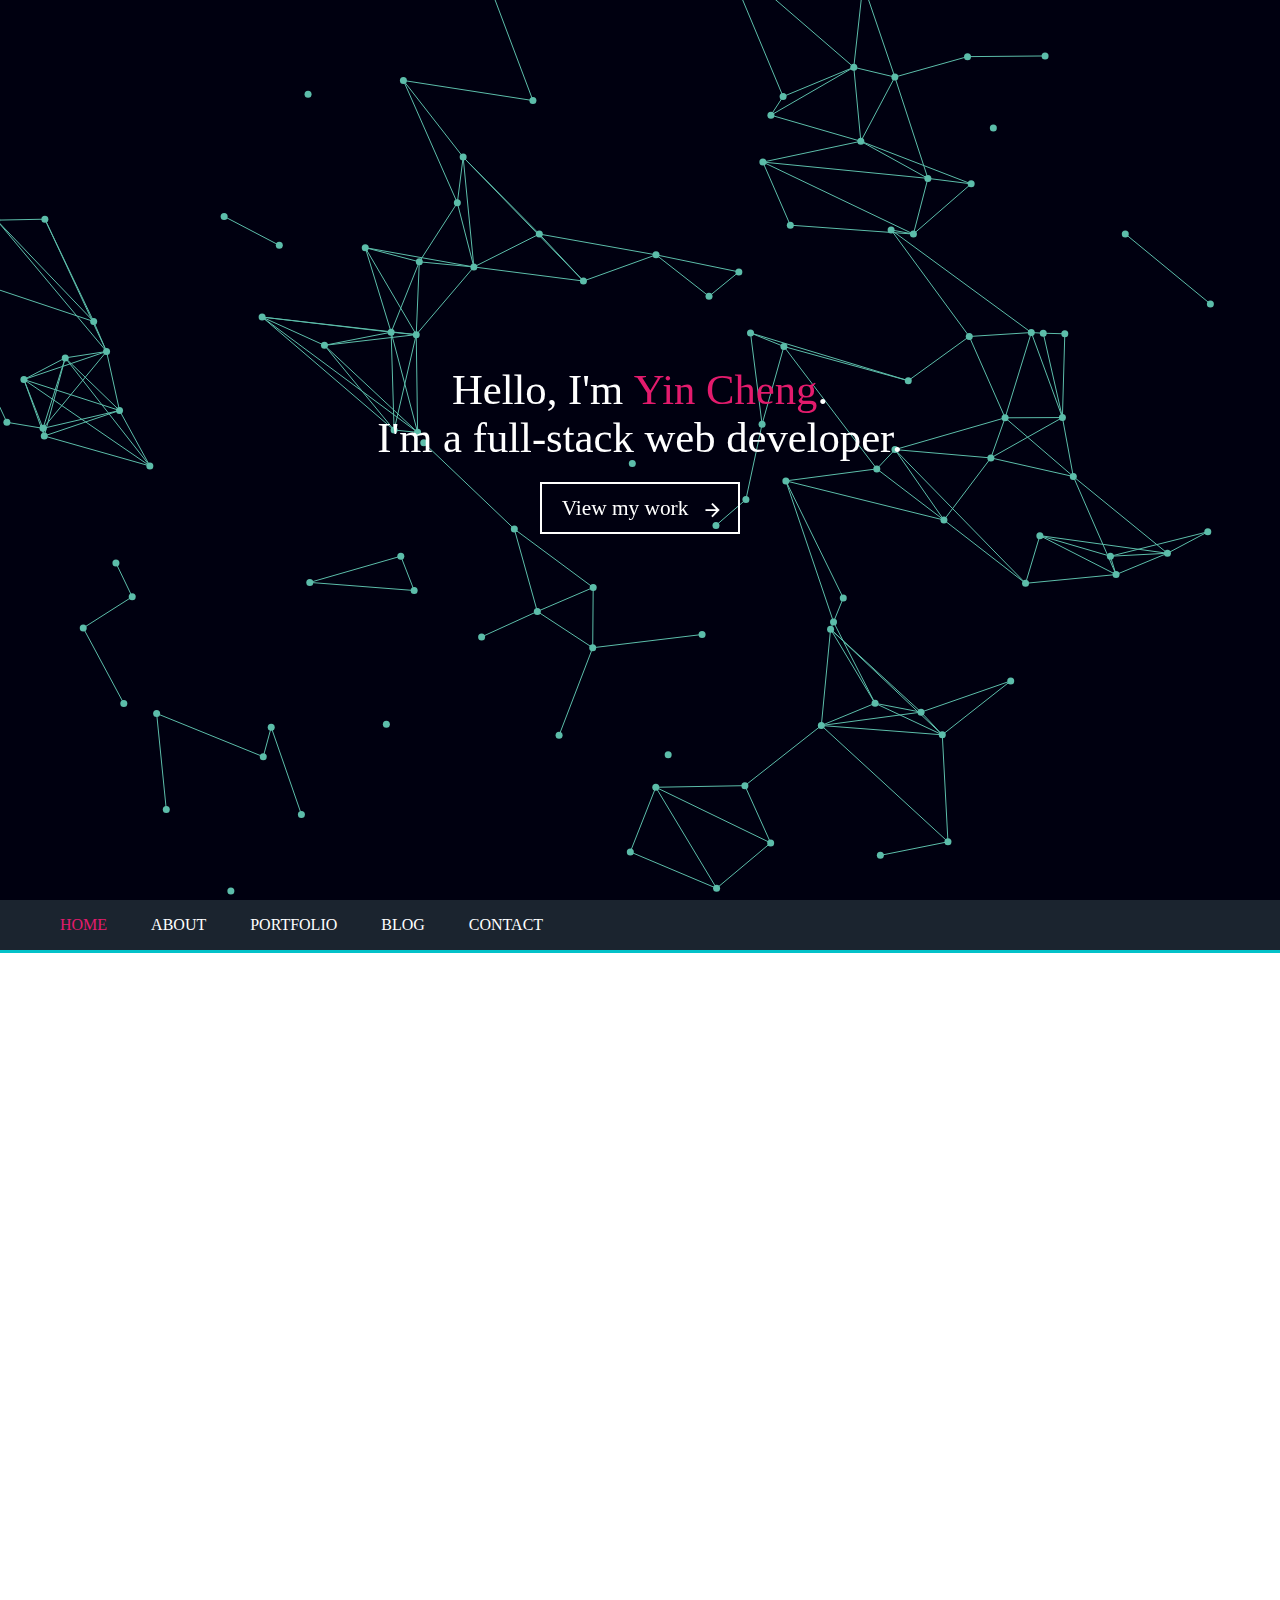
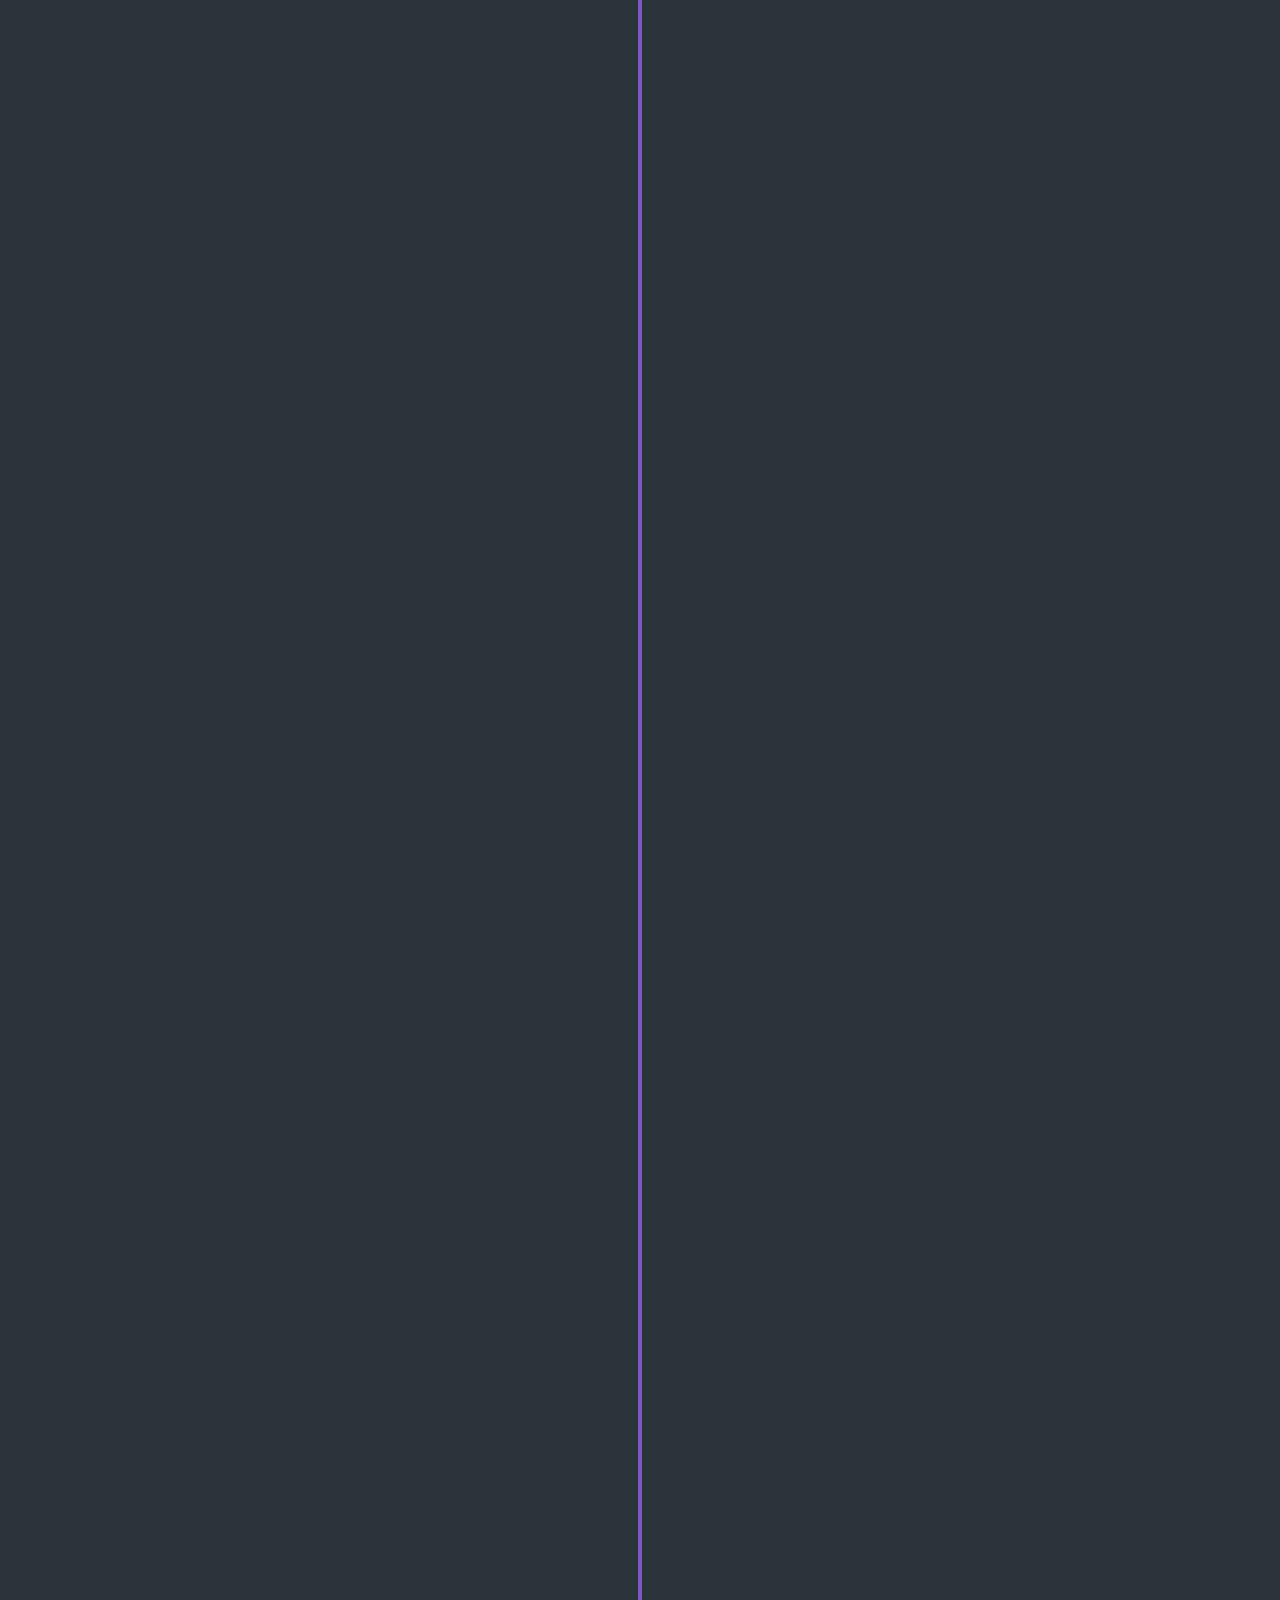
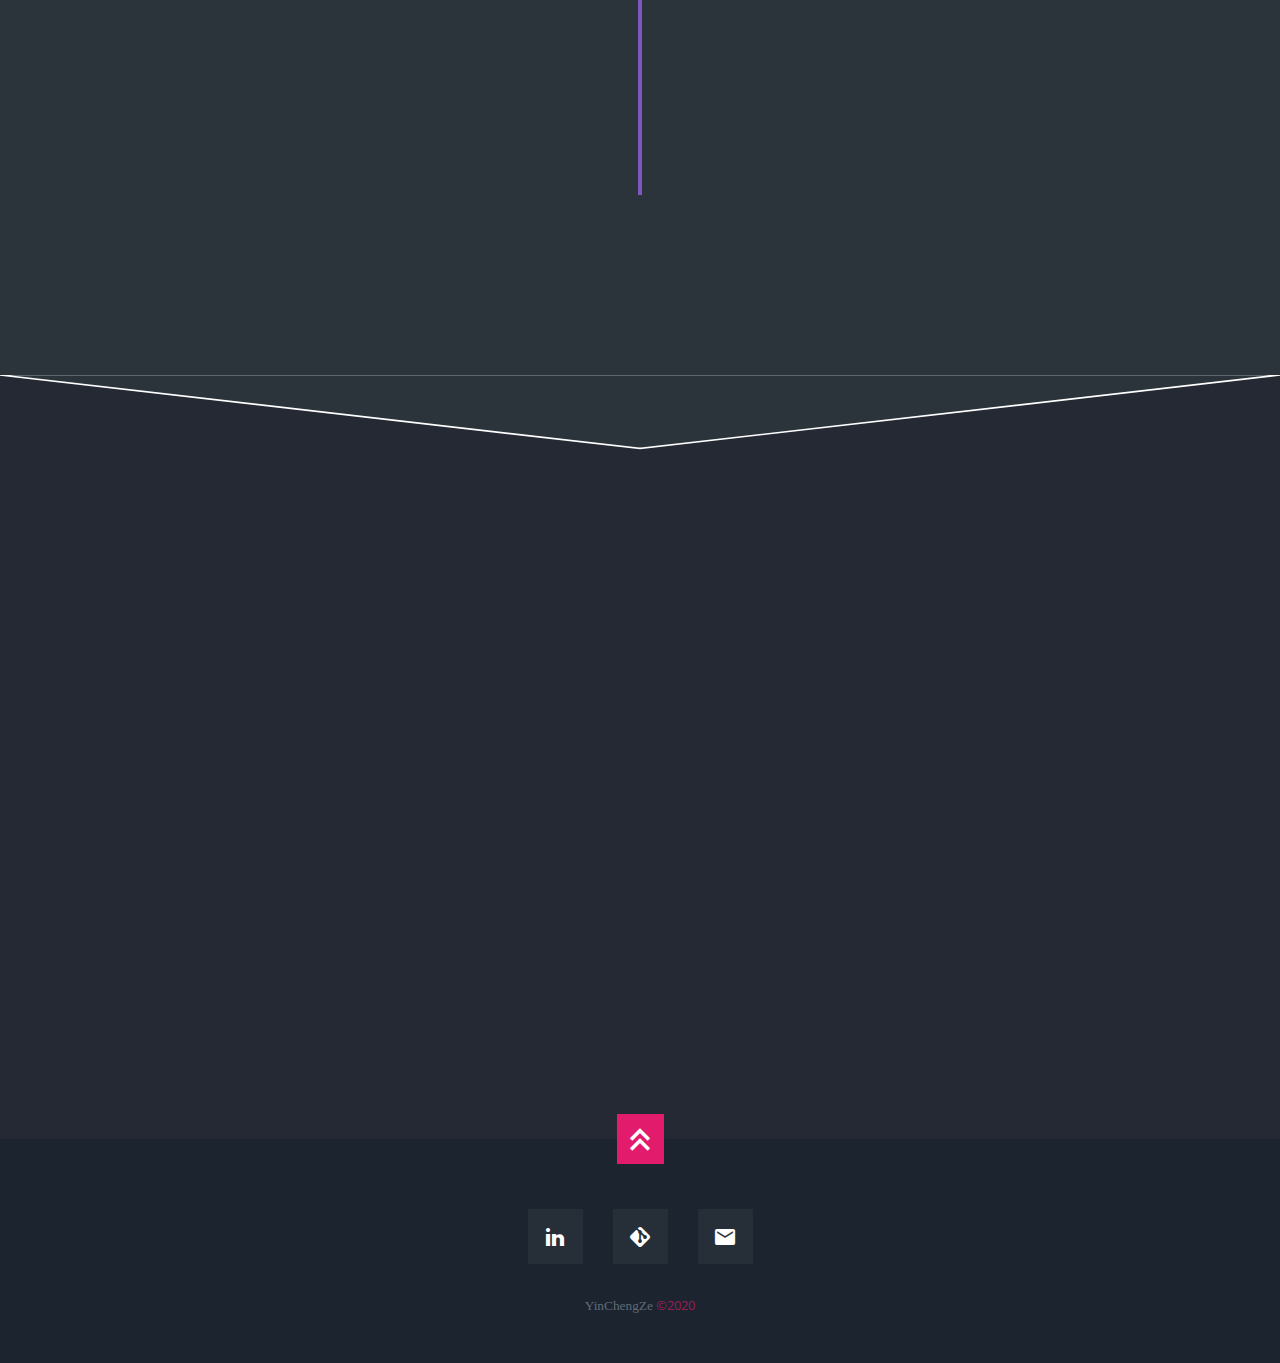
==== index.html @ fe5db6d4 "Update name" ====
<!DOCTYPE html>
<html>
  <head>
    <title></title>
    <meta
      name="viewport"
      content="width=device-width, initial-scale=1.0, maximum-scale=1, user-scalable=no"
    />

    <!-- HOSTED -->
    <link
      href="https://fonts.googleapis.com/css?family=Open+Sans:400,600,700,600italic,300italic,400italic,300,700italic,800italic,800"
      rel="stylesheet"
      type="text/css"
    />
    <link
      href="fonts/mdi/css/materialdesignicons.min.css"
      media="all"
      rel="stylesheet"
    />

    <!-- LOCAL -->
    <link rel="stylesheet" href="style/style.css" />
    <link rel='shortcut icon' href='favicon.ico' type='image/x-icon'/ >

    <!-- HOSTED -->
    <script type="text/javascript" src="scripts/jquery.particleground.min.js"></script>
    <script src="https://cdnjs.cloudflare.com/ajax/libs/prefixfree/1.0.7/prefixfree.min.js"></script>
    <script src="https://ajax.googleapis.com/ajax/libs/jquery/2.2.0/jquery.min.js"></script>
    <script src="https://cdnjs.cloudflare.com/ajax/libs/mixitup/2.1.11/jquery.mixitup.min.js"></script>
    <script src="https://cdnjs.cloudflare.com/ajax/libs/waypoints/4.0.0/jquery.waypoints.min.js"></script>

    <!-- LOCAL -->
    <script src="scripts/pt.min.js"></script>
    <script src="scripts/index.js"></script>
    <script src="scripts/modal.js"></script>
  </head>
  <body>
    <div class="overflow-wrap">
      <!-- HOME -->
      <div class="modal-wrap flex">
        <div class="mask"></div>
        <div class="modal" id="modal">
          <div class="carousel-wrap">
            <div class="window">
              <div id="carousel">
                <div class="slide"></div>
                <div class="slide"></div>
                <div class="slide"></div>
              </div>
              <i class="mdi mdi-chevron-left" id="prev"></i>
              <i class="mdi mdi-chevron-right" id="next"></i>
            </div>
          </div>
          <div class="info-box">
            <div class="title"></div>
            <div class="tag"></div>
            <div class="detail"></div>
            <a href="#" target="_blank"
              ><div class="button">
                <i class="mdi mdi-open-in-new"></i>VIEW SITE
              </div></a
            >
          </div>
          <i class="close mdi mdi-close"></i>
        </div>
      </div>

      <section id="home" class="flex height-fix">
        <div id="particles"></div>
        <div class="flex">
          <div class="text">
            Hello, I'm <span class="highlight">Yin Cheng</span>.
            <br />
            I'm a full-stack web developer.
          </div>

          <div class="button page-link" dest="about">
            View my work <i class="mdi mdi-arrow-right"></i>
          </div>

          <nav class="flex">
            <div class="link-wrap">
              <div class="active page-link" dest="home">home</div>
              <div class="page-link" dest="about">about</div>
              <div class="page-link" dest="portfolio">portfolio</div>
              <div class="page-link" dest="blog">blog</div>
              <div class="page-link" dest="contact">contact</div>
            </div>
            <i class="mdi mdi-menu"></i>
          </nav>
        </div>
      </section>

      <!-- ABOUT -->
      <section id="about">
        <div class="container flex">
          <div class="header waypoint" data-animation="slide-in-left">
            ABOUT
          </div>
          <div
            class="header-bar waypoint"
            data-animation="slide-in-left"
            data-delay=".5s"
          ></div>

          <div class="flex row label-wrap">
            <div class="flex row-gt-sm">
              <div class="flex bullet-wrap ">
                <div class="hex-wrap waypoint" data-animation="flip-in-x">
                  <div class="hexagon">
                    <i class="mdi mdi-speedometer"></i>
                  </div>
                </div>
                <div class="waypoint" data-animation="fade-in">
                  <div class="label bold">Fast</div>
                  <div>
                    Fast load times and lag free interaction, my highest
                    priority.
                  </div>
                </div>
              </div>

              <div class="flex bullet-wrap ">
                <div
                  class="hex-wrap waypoint"
                  data-animation="flip-in-x"
                  data-delay=".2s"
                >
                  <div class="hexagon">
                    <i class="mdi mdi-cellphone-link"></i>
                  </div>
                </div>
                <div class="waypoint" data-animation="fade-in" data-delay=".2s">
                  <div class="label bold">Responsive</div>
                  <div>My layouts will work on any device, big or small.</div>
                </div>
              </div>
            </div>
            <div class="flex row-gt-sm">
              <div class="flex bullet-wrap ">
                <div
                  class="hex-wrap waypoint"
                  data-animation="flip-in-x"
                  data-delay=".4s"
                >
                  <div class="hexagon">
                    <i class="mdi mdi-lightbulb-outline"></i>
                  </div>
                </div>
                <div class="waypoint" data-animation="fade-in" data-delay=".4s">
                  <div class="label bold">Intuitive</div>
                  <div>Strong preference for easy to use, intuitive UX/UI.</div>
                </div>
              </div>

              <div class="flex bullet-wrap ">
                <div
                  class="hex-wrap waypoint"
                  data-animation="flip-in-x"
                  data-delay=".6s"
                >
                  <div class="hexagon">
                    <i class="mdi mdi-rocket"></i>
                  </div>
                </div>
                <div class="waypoint" data-animation="fade-in" data-delay=".6s">
                  <div class="label bold">Dynamic</div>
                  <div>
                    Websites don't have to be static, I love making pages come
                    to life.
                  </div>
                </div>
              </div>
            </div>
          </div>

          <div class="skills-wrapper flex row-gt-sm">
            <div
              class="flex flex-50-gt-sm waypoint"
              data-animation="slide-in-left"
            >
              <img src="img/me.png" class="me" style="clip-path: polygon(20% 0, 0 50%, 20% 100%, 80% 100%, 100% 50%, 80% 0);" />
              <!-- <div><img class="up-arrow" src="img/up-arrow.png"></div> -->
              <div class="label bold">Who's this guy?</div>
              <div>
                I'm a Full stack Developer for Amshan Company in Netherlands.
                <br />
                I have serious passion for web and app development.
                <br />
                <span class="page-link highlight" dest="contact"
                  >Let's make something special.</span
                >
              </div>
            </div>

            <div
              class="flex flex-50-gt-sm waypoint bars-wrap"
              data-animation="slide-in-right"
            >
              <div class="bar flex">
                <div class="bar fill" style="width:90%">
                  <div class="tag bold flex">CSS</div>
                </div>
                <span>90%</span>
              </div>

              <div class="bar flex">
                <div class="bar fill" style="width:90%">
                  <div class="tag bold flex">HTML</div>
                </div>
                <span>90%</span>
              </div>

              <div class="bar flex">
                <div class="bar fill" style="width:85%">
                  <div class="tag bold flex">React</div>
                </div>
                <span>85%</span>
              </div>

              <div class="bar flex">
                <div class="bar fill" style="width:85%">
                  <div class="tag bold flex">JavaScript</div>
                </div>
                <span>85%</span>
              </div>

              <div class="bar flex">
                <div class="bar fill" style="width:50%">
                  <div class="tag bold flex">Angular</div>
                </div>
                <span>50%</span>
              </div>

              <div class="bar flex">
                <div class="bar fill" style="width:75%">
                  <div class="tag bold flex">Node.js</div>
                </div>
                <span>75%</span>
              </div>

              <div class="bar flex">
                <div class="bar fill" style="width:85%">
                  <div class="tag bold flex">Wordpress</div>
                </div>
                <span>85%</span>
              </div>

              <div class="bar flex">
                <div class="bar fill" style="width:80%">
                  <div class="tag bold flex">Shopify</div>
                </div>
                <span>80%</span>
              </div>

              <div class="bar flex">
                <div class="bar fill" style="width:70%">
                  <div class="tag bold flex">Python/Django</div>
                </div>
                <span>70%</span>
              </div>

              <div class="bar flex">
                <div class="bar fill" style="width:50%">
                  <div class="tag bold flex">UI Design</div>
                </div>
                <span>50%</span>
              </div>
              <div class="bar flex">
                <div class="bar fill" style="width:50%">
                  <div class="tag bold flex">Sketch</div>
                </div>
                <span>50%</span>
              </div>
            </div>
          </div>
        </div>
      </section>

      <!-- PORTFOLIO -->
      <section class="flex" id="portfolio">
        <div class="header waypoint" data-animation="slide-in-right">
          PROJECTS
        </div>
        <div
          class="header-bar waypoint"
          data-animation="slide-in-right"
          data-delay=".3s"
        ></div>

        <div class="filter-wrap waypoint" data-animation="fade-in">
          <div class="flex row">
            <div class="filter" data-filter="all">ALL</div>
            <div class="filter" data-filter=".ecommerce">Shopify/Wordperss</div>
            <div class="filter" data-filter=".react">REACT-JS</div>
            <div class="filter" data-filter=".js">JAVASCRIPT</div>
          </div>
          <div class="float-bar">
            <div class="flex row">
              <div class="filter" data-filter="all">ALL</div>
              <div class="filter" data-filter=".ecommerce">Shopify/Wordperss</div>
              <div class="filter" data-filter=".react">REACT-JS</div>
              <div class="filter" data-filter=".js">JAVASCRIPT</div>
            </div>
          </div>
        </div>

        <div id="gallery" class="container flex row wrap waypoint">
          <div class="mix react" data-my-order="1">
            <div>
              <div class="card"></div>
              <div class="text">
                <div class="bold">ChowNow Ordering</div>
                <span class="highlight">React JS / Python</span>
              </div>
              <div class="button" id="ordering">LEARN MORE</div>
            </div>
          </div>

          <div class="mix react" data-my-order="1">
            <div>
              <div class="card"></div>
              <div class="text">
                <div class="bold">ChowNow Discover</div>
                <span class="highlight">React JS / Python</span>
              </div>
              <div class="button" id="discover">LEARN MORE</div>
            </div>
          </div>

          <div class="mix react" data-my-order="1">
            <div>
              <div class="card"></div>
              <div class="text">
                <div class="bold">New Relic</div>
                <span class="highlight">React / Ruby on Rails / AEM</span>
              </div>
              <div class="button" id="newrelic">LEARN MORE</div>
            </div>
          </div>

          <div class="mix js" data-my-order="1">
            <div>
              <div class="card"></div>
              <div class="text">
                <div class="bold">Roambi</div>
                <span class="highlight">JavaScript</span>
              </div>
              <div class="button" id="roambi">LEARN MORE</div>
            </div>
          </div>

          <div class="mix ecommerce" data-my-order="1">
            <div>
              <div class="card"></div>
              <div class="text">
                <div class="bold">Walker Tracker</div>
                <span class="highlight">Shopify</span>
              </div>
              <div class="button" id="walker">LEARN MORE</div>
            </div>
          </div>

          <div class="mix js" data-my-order="1">
            <div>
              <div class="card"></div>
              <div class="text">
                <div class="bold">MY STAND</div>
                <span class="highlight">JS / Node.js on Sails</span>
              </div>
              <div class="button" id="mystand">LEARN MORE</div>
            </div>
          </div>

          <div class="mix js" data-my-order="1">
            <div>
              <div class="card"></div>
              <div class="text">
                <div class="bold">NEVER SURRENDER</div>
                <span class="highlight">JavaScript</span>
              </div>
              <div class="button" id="never">LEARN MORE</div>
            </div>
          </div>

          <div class="mix ecommerce" data-my-order="1">
            <div>
              <div class="card"></div>
              <div class="text">
                <div class="bold">Powur</div>
                <span class="highlight">Angular / Ruby on Rails</span>
              </div>
              <div class="button" id="powur">LEARN MORE</div>
            </div>
          </div>

          <div class="mix js" data-my-order="1">
            <div>
              <div class="card"></div>
              <div class="text">
                <div class="bold">The Mall</div>
                <span class="highlight">React.js / Node</span>
              </div>
              <div class="button" id="themall">LEARN MORE</div>
            </div>
          </div>
        </div>
      </section>

      <!-- BLOG -->
      <section id="blog">
        <div class="container flex">
          <div class="header waypoint" data-animation="slide-in-left">Experience</div>
          <div
            class="header-bar waypoint"
            data-animation="slide-in-left"
            data-delay=".5s"
          >
          </div>
          <div id="cd-timeline" class="cd-container">
            <div class="cd-timeline-block waypoint" data-animation="slide-in-left" data-delay="1s">
              <div class="cd-timeline-img cd-picture">
              </div>

              <div class="cd-timeline-content">
                <h2>Amshan Company</h2>
                <div class="timeline-content-info">
                  <span class="timeline-content-info-title">
                    <i class="fa fa-certificate" aria-hidden="true"></i>
                    Senior React Developer
                  </span>
                  <span class="timeline-content-info-date">
                    <i class="fa fa-calendar-o" aria-hidden="true"></i>
                    September 2019 - Present
                  </span>
                </div>
                <p>Built a rich SPA using Angular.<br>Gathered functional requirements.<br>Worked in an Agile/Scrum team.<br>Reviewed code and wrote unit tests.</p>
                <ul class="content-skills">
                <li>React</li>
                <li>HTML</li>
                <li>Node.js</li>
                <li>GraphQL</li>
                <li>jQuery</li>
                </ul>
              </div> <!-- cd-timeline-content -->
            </div> <!-- cd-timeline-block -->

            <div class="cd-timeline-block waypoint" data-animation="slide-in-right">
              <div class="cd-timeline-img cd-movie">
              </div> <!-- cd-timeline-img -->

              <div class="cd-timeline-content">
                <h2>On-Lab IT Agency</h2>
                <div class="timeline-content-info">
                  <span class="timeline-content-info-title">
                    <i class="fa fa-certificate" aria-hidden="true"></i>
                    Senior Ecommerce Developer
                  </span>
                  <span class="timeline-content-info-date">
                    <i class="fa fa-calendar-o" aria-hidden="true"></i>
                    April 2018 - August 2019
                  </span>
                </div>
                <p>Built a big store from scratch by Shopify.<br>Built Shopify app to synchronize with ERM.<br>Woocommerce plugin development.<br>Customize several ecommerce sites.</p>
                <ul class="content-skills">
                <li>Shopify</li>
                <li>Wordpress</li>
                <li>Woocommerce</li>
                <li>Html</li>
                <li>PHP</li>
                </ul>
                <span class="cd-date">Apr 2018</span>
              </div> <!-- cd-timeline-content -->
            </div> <!-- cd-timeline-block -->

            <div class="cd-timeline-block waypoint" data-animation="slide-in-left">
              <div class="cd-timeline-img cd-picture">
              </div> <!-- cd-timeline-img -->

              <div class="cd-timeline-content">
                <h2>Arttwork Marketing Agency</h2>
                <div class="timeline-content-info">
                  <span class="timeline-content-info-title">
                    <i class="fa fa-certificate" aria-hidden="true"></i>
                    Senior Node.js Developer (AWS)
                  </span>
                  <span class="timeline-content-info-date">
                    <i class="fa fa-calendar-o" aria-hidden="true"></i>
                    July 2017 - February 2018
                  </span>
                </div>
                <p>Developed with serverless Node.js and Angular.<br>Developed architectures on top of AWS Lambda, AWS CloudFormation, and AWS S3.<br>Worked on a distributed team that operated under an Agile methodology.
                <ul class="content-skills">
                <li>Angular</li>
                <li>Node.js</li>
                <li>AWS</li>
                <li>Docker</li>
                <li>GraphDB</li>
                </ul>
                <span class="cd-date">Jul 2017</span>
              </div> <!-- cd-timeline-content -->
            </div> <!-- cd-timeline-block -->

            <div class="cd-timeline-block waypoint" data-animation="slide-in-right">
              <div class="cd-timeline-img cd-location">
              </div> <!-- cd-timeline-img -->

              <div class="cd-timeline-content">
                <h2>Thazen (via Upwork)</h2>
                <div class="timeline-content-info">
                  <span class="timeline-content-info-title">
                    <i class="fa fa-certificate" aria-hidden="true"></i>
                    Senior Node.js Developer
                  </span>
                  <span class="timeline-content-info-date">
                    <i class="fa fa-calendar-o" aria-hidden="true"></i>
                    Jan 2016 - June 2017
                  </span>
                </div>
                <p>Built a REST API using a serverless framework.<br>Developed full-blown features with front-end tools such as JavaScript and Node.js, and AWS cloud services such as Lambda and S3.<br>Collaborated with other developers in an Agile environment, using Scrum methodology.<br>Optimized SQL performance.<br>Built an Express.js + Socket.IO web server.<br>Refactored code.<br>Made unit tests and performance tests.<br>Upgraded NPM libraries and kept the code up to date.<br>Supported the operational team.
                <ul class="content-skills">
                <li>TypeScript</li>
                <li>Node.js</li>
                <li>Jira</li>
                <li>Azure Cloud Services</li>
                <li>JavaScript</li>
                </ul>
                <span class="cd-date">Jan 16</span>
              </div> <!-- cd-timeline-content -->
            </div> <!-- cd-timeline-block -->

            <div class="cd-timeline-block waypoint" data-animation="slide-in-left">
              <div class="cd-timeline-img cd-location">
              </div> 

              <div class="cd-timeline-content">
                <h2>TEKsystems</h2>
                <div class="timeline-content-info">
                  <span class="timeline-content-info-title">
                    <i class="fa fa-certificate" aria-hidden="true"></i>
                    Senior Software Developer
                  </span>
                  <span class="timeline-content-info-date">
                    <i class="fa fa-calendar-o" aria-hidden="true"></i>
                    Oct 2014 - Nov 2015
                  </span>
                </div>
                <p>Worked on the platform framework team in Salesforce Marketing Cloud (formerly known as ExactTarget).<br>Developed highly scalable and robust API platform components and frameworks, as well as cloud services.<br>Drove internal adoption of new frameworks and services, as well as supported and maintained new and existing components and frameworks.<br>Implemented caching & performance optimization (Memcached, Elasticsearch).
                <ul class="content-skills">
                <li>Heroku</li>
                <li>Microsoft SQL Server</li>
                <li>REST API</li>
                <li>Node.js</li>
                <li>JavaScript</li>
                </ul>
                <span class="cd-date">Oct 2014</span>
              </div> <!-- cd-timeline-content -->
            </div> <!-- cd-timeline-block -->
          </div> <!-- cd-timeline -->
        </div>
      </section>

      <!-- CONTACT -->
      <section id="contact">
        <svg
          preserveAspectRatio="none"
          viewBox="0 0 100 102"
          height="75"
          width="100%"
          version="1.1"
          xmlns="http://www.w3.org/2000/svg"
          class="svgcolor-light"
        >
          <path d="M0 0 L50 100 L100 0 Z" fill="#2b343a" stroke="white"></path>
        </svg>
        <div class="container flex">
          <div class="header waypoint" data-animation="slide-in-left">
            CONTACT
          </div>
          <div
            class="header-bar waypoint"
            data-animation="slide-in-right"
            data-delay=".25s"
          ></div>
          <div
            class="highlight waypoint"
            data-animation="slide-in-right"
            data-delay=".5s"
          >
            Have a question or want to work together?
          </div>
          <form
            class="waypoint"
            data-animation="pop-in"
            data-delay=".5s"
            id="contact-form"
          >
            <input placeholder="Name" type="text" name="name" required />
            <input
              placeholder="Enter email"
              type="email"
              name="email"
              required
            />
            <textarea
              placeholder="Your Message"
              type="text"
              name="message"
            ></textarea>
            <div id="success">
              <div>
                Your message was sent successfully. Thanks!<span
                  id="close"
                  class="mdi mdi-close"
                ></span>
              </div>
            </div>
            <input class="button" type="submit" id="submit" value="SUBMIT" />
          </form>
        </div>
      </section>

      <footer>
        <i class="mdi mdi-chevron-double-up page-link" dest="home"></i>

        <div class="icon-wrap flex row">
          <a href="https://www.linkedin.com/in/chengze-yin-092b261a6/">
            <div class="flex icon" id="icon-2">
              <i class="mdi mdi-linkedin"></i>
            </div>
          </a>
          <a href="https://github.com/whitehat0917">
            <div class="flex icon" id="icon-3">
              <i class="mdi mdi-git"></i>
            </div>
          </a>
          <a href="mailto:whitehat0917@gmail.com">
            <div class="flex icon" id="icon-5">
              <i class="mdi mdi-email"></i>
            </div>
          </a>
        </div>
        <div class="info-box">
          <div class="footnote">
            YinChengZe <span class="highlight">&copy;2020</span>
          </div>
        </div>
      </footer>
    </div>

    <div id="preload">
      <img src="img/me.png" />
      <img src="img/filler.jpg" />
      <img src="img/thumb-1.jpg" />
      <img src="img/thumb-2.jpg" />
      <img src="img/thumb-3.jpg" />
      <img src="img/thumb-4.jpg" />
      <img src="img/thumb-5.jpg" />
      <img src="img/thumb-6.jpg" />
      <img src="img/blog-1.jpg" />
      <img src="img/blog-2.jpg" />
      <img src="img/blog-3.jpg" />
      <img src="img/blog-4.jpg" />
      <img src="img/slides/discover-0.jpg" />
      <img src="img/slides/discover-1.jpg" />
      <img src="img/slides/discover-2.jpg" />
      <img src="img/slides/ordering-0.jpg" />
      <img src="img/slides/ordering-1.jpg" />
      <img src="img/slides/ordering-2.jpg" />
      <img src="img/slides/newrelic-0.jpg" />
      <img src="img/slides/newrelic-1.jpg" />
      <img src="img/slides/newrelic-2.jpg" />
      <img src="img/slides/mystand-0.jpg" />
      <img src="img/slides/mystand-1.jpg" />
      <img src="img/slides/mystand-2.jpg" />
      <img src="img/slides/never-0.jpg" />
      <img src="img/slides/never-1.jpg" />
      <img src="img/slides/never-2.jpg" />
      <img src="img/slides/powur-0.jpg" />
      <img src="img/slides/powur-1.jpg" />
      <img src="img/slides/powur-2.jpg" />
      <img src="img/slides/roambi-0.jpg" />
      <img src="img/slides/roambi-1.jpg" />
      <img src="img/slides/roambi-2.jpg" />
      <img src="img/slides/themall-0.jpg" />
      <img src="img/slides/themall-1.jpg" />
      <img src="img/slides/themall-2.jpg" />
      <img src="img/slides/walker-0.jpg" />
      <img src="img/slides/walker-1.jpg" />
      <img src="img/slides/walker-2.jpg" />
    </div>
  </body>
</html>

<!-- <script src="scripts/canvas.js"></script> -->
---- style/style.css ----
@font-face {
  font-family: "Raleway";
  src: url("../fonts/Raleway-Regular.ttf");
}
@font-face {
  font-family: "Raleway-semibold";
  src: url("../fonts/Raleway-SemiBold.ttf");
}
@font-face {
  font-family: "Raleway-bold";
  src: url("../fonts/Raleway-Bold.ttf");
}
@keyframes fadeIn {
  100% {
    opacity: 1;
  }
}
@keyframes flipInX {
  from {
    -webkit-animation-timing-function: ease-in;
    animation-timing-function: ease-in;
    opacity: 0;
    -webkit-transform: perspective(400px) rotateY(90deg);
    transform: perspective(400px) rotateY(90deg);
  }
  40% {
    -webkit-animation-timing-function: ease-in;
    animation-timing-function: ease-in;
    -webkit-transform: perspective(400px) rotateY(-20deg);
    transform: perspective(400px) rotateY(-20deg);
  }
  60% {
    opacity: 1;
    -webkit-transform: perspective(400px) rotateY(10deg);
    transform: perspective(400px) rotateY(10deg);
  }
  80% {
    -webkit-transform: perspective(400px) rotateY(-5deg);
    transform: perspective(400px) rotateY(5deg);
  }
  to {
    opacity: 1;
    -webkit-transform: perspective(400px);
    transform: perspective(400px);
  }
}
@keyframes popDown {
  0% {
    transform: translateY(-100px);
  }
}
@keyframes slideUp {
  0% {
    transform: translateY(300px);
  }
  100% {
    opacity: 1;
    transform: translateY(0);
  }
}
@keyframes slideDown {
  0% {
    transform: translateY(-300px);
  }
  100% {
    opacity: 1;
    transform: translateY(0);
  }
}
@keyframes slideInLeft {
  0% {
    opacity: 0;
    transform: translateX(-300px);
  }
  100% {
    opacity: 1;
    transform: translateX(0);
  }
}
@keyframes slideInRight {
  0% {
    opacity: 0;
    transform: translateX(300px);
  }
  100% {
    opacity: 1;
    transform: translateX(0);
  }
}
@keyframes toBottomFromTop {
  49% {
    transform: translateY(100%);
  }
  50% {
    opacity: 0;
    transform: translateY(-100%);
  }
  51% {
    opacity: 1;
  }
}
@keyframes popIn {
  0% {
    transform: scale(0);
  }
  60% {
    opacity: 1;
    transform: scale(1.05);
  }
  80% {
    transform: scale(0.95);
  }
  100% {
    opacity: 1;
    transform: scale(1);
  }
}
a {
  color: inherit;
  text-decoration: none;
}

body {
  color: #fff;
  font-family: "Raleway";
  font-size: 8pt;
  -webkit-font-smoothing: antialiased;
  -moz-osx-font-smoothing: grayscale;
  margin: 0px;
  overflow-x: hidden;
  text-align: center;
}

#preload {
  display: none;
}

.page-link {
  cursor: pointer;
}

.disable-hover {
  pointer-events: none;
}

.overflow-wrap {
  overflow-x: hidden;
}

.canvas {
  background: url("../img/filler.png") center center/cover;
  height: 100%;
  left: 0;
  position: absolute;
  top: 0;
  width: 100vw;
}

.button {
  border: 2px solid #fff;
  box-sizing: inherit;
  cursor: pointer;
  display: inline-block;
  font-size: 13pt;
  padding: 10px 20px;
  transition: all 0.5s;
}
.button:hover {
  background-color: #04c2c9;
  border-color: #04c2c9;
}
.button .mdi {
  vertical-align: middle;
}

.bold {
  font-family: "Raleway-bold";
}

.flex {
  align-items: center;
  display: flex;
  flex-direction: column;
  justify-content: center;
}
.flex.row {
  flex-direction: row;
}
.flex.wrap {
  flex-wrap: wrap;
}

.hex-wrap {
  display: inline-block;
  height: 80px;
  position: relative;
  text-align: center;
  width: 80px;
}

.hexagon {
  background-color: #04c2c9;
  display: inline-block;
  height: 100%;
  width: calc(100% * 0.57735);
}

.hexagon:before {
  background-color: inherit;
  content: "";
  height: inherit;
  position: absolute;
  right: calc((100% / 2) - ((100% * 0.57735) / 2));
  top: 0;
  transform: rotateZ(60deg);
  width: inherit;
}

.hexagon:after {
  background-color: inherit;
  content: "";
  height: inherit;
  position: absolute;
  right: calc((100% / 2) - ((100% * 0.57735) / 2));
  top: 0;
  transform: rotateZ(-60deg);
  width: inherit;
}

.highlight {
  color: #e31b6d;
}

.header {
  color: #444649;
  font-family: "raleway-bold";
  font-size: 25pt;
  position: relative;
  position: relative;
}

.header-bar {
  background: #444649;
  height: 4px;
  margin: 25px 0 75px 0;
  width: 70px;
}

.label {
  font-size: 14pt;
  font-weight: 500;
}

.resume {
  background: #455261;
  height: 100px;
}

nav {
  bottom: 0;
  left: 0;
  position: absolute;
  background: #1b242f;
  border-bottom: 3px solid #04c2c9;
  height: 50px;
  text-align: left;
  width: 100%;
  z-index: 99;
}
nav.fixed {
  bottom: inherit;
  left: 0;
  position: fixed;
  top: 0;
}
nav.fixed.desk {
  animation: popDown 0.5s;
}
nav .link-wrap {
  background: #333;
  height: 0;
  max-width: 1200px;
  overflow: hidden;
  position: absolute;
  top: 53px;
  transition: height 0.3s ease-out;
  width: 100%;
}
nav .link-wrap.visible {
  height: 220px;
}
nav .link-wrap div {
  cursor: pointer;
  font-size: 12pt;
  padding: 12px 20px;
  text-transform: uppercase;
  transition: color 0.5s;
}
nav .link-wrap div:first-child {
  padding: 25px 20px 12px 20px;
}
nav .link-wrap div:hover {
  color: #e31b6d;
}
nav .mdi-menu {
  font-size: 30pt;
  line-height: 36pt;
  margin: auto 0;
  position: absolute;
  right: 5vw;
  top: 0;
}
nav .active {
  color: #e31b6d;
}

.carousel-wrap {
  height: 250px;
  margin: 0 auto;
  position: relative;
}

.window {
  background: #222;
  overflow: hidden;
  position: relative;
}

#carousel {
  position: relative;
  top: 0;
  width: 10000px;
}

.slide {
  cursor: pointer;
  display: flex;
  flex-direction: column;
  float: left;
  height: 250px;
  justify-content: center;
}

.mdi-chevron-left,
.mdi-chevron-right {
  background: rgba(0, 0, 0, 0.3);
  bottom: 0;
  color: #fff;
  cursor: pointer;
  cursor: pointer;
  font-size: 14pt !important;
  font-weight: bold;
  padding: 10px 15px;
  position: absolute;
}

.mdi-chevron-left {
  left: 0;
}

.mdi-chevron-right {
  right: 0;
}

.transition {
  transition: 0.7s;
}

.modal-wrap {
  height: 100vh;
  pointer-events: none;
  position: fixed;
  width: 100vw;
  z-index: 100;
}
.modal-wrap .mask {
  background: rgba(0, 0, 0, 0.5);
  height: 100%;
  left: 0;
  opacity: 0;
  position: absolute;
  top: 0;
  transition: opacity 0.3s;
  width: 100%;
}
.modal-wrap .modal {
  align-items: flex-start;
  background: #fff;
  box-shadow: 0 0 10px rgba(0, 0, 0, 0.4);
  box-sizing: border-box;
  color: #333;
  height: 100vh;
  opacity: 0;
  position: relative;
  text-align: left;
  transform: scale(0.8);
  transition: all 0.3s;
}
.modal-wrap .close {
  bottom: 25px;
  color: #bbb;
  cursor: pointer;
  font-size: 20pt;
  font-weight: 800;
  position: absolute;
  right: 10px;
}
.modal-wrap .info-box {
  border-top: 3px solid #1b242f;
  box-sizing: border-box;
  color: #444;
  padding: 15px 10px 85px 10px;
}
.modal-wrap .title {
  font-family: "Raleway-bold";
  font-size: 16pt;
  line-height: 20pt;
}
.modal-wrap .tag {
  border-bottom: 1px solid rgba(0, 0, 0, 0.1);
  color: #c0c0c0;
  display: block;
  font-family: "Raleway-bold";
  font-size: 8pt;
  font-weight: 300;
  padding-bottom: 15px;
}
.modal-wrap .detail {
  font-size: 9pt;
  line-height: 14pt;
  margin-top: 13px;
}
.modal-wrap .mdi-open-in-new {
  font-size: 11pt;
  left: -10px;
  position: relative;
}
.modal-wrap .button {
  background: #e31b6d;
  border: 0;
  bottom: 20px;
  color: #fff;
  cursor: pointer;
  font-size: 10pt;
  font-weight: 600;
  left: 10px;
  padding: 11px 30px;
  pointer-events: none;
  position: absolute;
  transition: all 0.5s;
  visibility: hidden;
}
.modal-wrap .button.visible {
  pointer-events: initial;
  visibility: visible;
}
.modal-wrap .button:hover {
  background: #fff;
  color: #e31b6d;
}
.modal-wrap .carousel {
  box-shadow: 10px 10px 5px 0px rgba(0, 0, 0, 0.25);
}
.modal-wrap.visible {
  pointer-events: initial;
}
.modal-wrap.visible .modal {
  opacity: 1;
  transform: scale(1);
}
.modal-wrap.visible .mask {
  opacity: 1;
}

section {
  color: #616161;
  line-height: 11pt;
  padding: 70px 0 70px 0;
  position: relative;
}
section .container {
  box-sizing: border-box;
  margin: 0 auto;
  max-width: 1200px;
  padding: 0 10px;
  width: 100%;
}
section:nth-of-type(1) {
  color: #fff;
  height: calc(100vh + 53px);
  padding: 0 10px;
}
section:nth-of-type(1) .highlight {
  font-family: "Raleway-semibold";
}
section:nth-of-type(1) .text {
  font-size: 16pt;
  line-height: 20pt;
  margin: 0 0 20px 0;
  pointer-events: none;
  z-index: 1;
}
section:nth-of-type(1) .hexagon {
  transition: transform 0.9s ease-in-out;
}
section:nth-of-type(1) .hexagon:hover {
  transform: rotate(540deg);
}
section:nth-of-type(1) .button {
  margin-bottom: 53px;
  padding: 12px 40px 12px 15px;
  position: relative;
}
section:nth-of-type(1) .button .mdi {
  position: absolute;
  right: 15px;
  top: 11px;
  transition: transform 0.3s;
}
section:nth-of-type(1) .button:hover .mdi {
  transform: rotate(90deg);
}
section:nth-of-type(2) .label-wrap .label {
  margin: 20px 0 10px 0;
}
section:nth-of-type(2) .bullet-wrap {
  height: 200px;
  justify-content: flex-start;
  padding: 0 7px;
}
section:nth-of-type(2) .highlight {
  color: #009ada;
}
section:nth-of-type(2) .up-arrow {
  height: 30px;
  margin: 15px 0;
}
section:nth-of-type(2) .skills-wrapper {
  align-items: flex-start;
  width: 100%;
}
section:nth-of-type(2) .skills-wrapper .me {
  height: 200px;
}
section:nth-of-type(2) .skills-wrapper .label {
  margin: 20px 0 15px 0;
}
section:nth-of-type(2) .hexagon i {
  color: #fff;
  font-size: 34pt;
  left: 0;
  position: absolute;
  right: 0;
  top: 20px;
  z-index: 1;
}
section:nth-of-type(2) .bars-wrap {
  margin: 50px auto 0 auto;
  max-width: 90%;
  width: calc(100% - 15px);
}
section:nth-of-type(2) .bars-wrap:not(.animated) .fill {
  width: 0 !important;
}
section:nth-of-type(2) .bar {
  align-items: flex-end;
  background-color: #eee;
  color: #666;
  font-size: 7pt;
  height: 22px;
  margin: 0 0 12px 0;
  position: relative;
}
section:nth-of-type(2) .bar:nth-child(1) .fill {
  transition: 1.1s 0.2s width ease-in-out;
}
section:nth-of-type(2) .bar:nth-child(2) .fill {
  transition: 1.2s 0.2s width ease-in-out;
}
section:nth-of-type(2) .bar:nth-child(3) .fill {
  transition: 1.3s 0.2s width ease-in-out;
}
section:nth-of-type(2) .bar:nth-child(4) .fill {
  transition: 1.4s 0.2s width ease-in-out;
}
section:nth-of-type(2) .bar:nth-child(5) .fill {
  transition: 1.5s 0.2s width ease-in-out;
}
section:nth-of-type(2) .bar:nth-child(6) .fill {
  transition: 1.6s 0.2s width ease-in-out;
}
section:nth-of-type(2) .bar:nth-child(7) .fill {
  transition: 1.7s 0.2s width ease-in-out;
}
section:nth-of-type(2) .bar:nth-child(8) .fill {
  transition: 1.8s 0.2s width ease-in-out;
}
section:nth-of-type(2) .bar:nth-child(9) .fill {
  transition: 1.9s 0.2s width ease-in-out;
}
section:nth-of-type(2) .bar:nth-child(10) .fill {
  transition: 2s 0.2s width ease-in-out;
}
section:nth-of-type(2) .bar span {
  display: none;
}
section:nth-of-type(2) .bar.fill {
  left: 0;
  position: absolute;
  top: 0;
  background-color: #00a1a7;
  opacity: 1;
  padding: 0;
}
section:nth-of-type(2) .bar .tag {
  left: 0;
  position: absolute;
  top: 0;
  background-color: #04c2c9;
  color: #fff;
  height: 100%;
  width: 110px;
  width: 70px;
}
section:nth-of-type(2) .bar.secondary {
  background-color: #c51675;
}
section:nth-of-type(2) .bar.secondary .tag {
  background-color: #e31b6d;
}
section:nth-of-type(2) .bar span {
  padding: 0 15px 0 0;
  z-index: 1;
}
section:nth-of-type(3) {
  background: #f5f5f5;
}
section:nth-of-type(3) .container {
  padding: 0;
}
section:nth-of-type(3) .filter-wrap {
  position: relative;
  white-space: nowrap;
}
section:nth-of-type(3) .filter {
  cursor: pointer;
  font-size: 6pt;
  font-weight: 600;
  padding: 0 20px;
  transition: background-color 0.5s;
}
section:nth-of-type(3) .float-bar {
  bottom: 0;
  left: 30px;
  position: absolute;
  top: 0;
  background: #e31b6d;
  border-radius: 1px;
  height: 25px;
  margin: auto 0;
  overflow: hidden;
  position: absolute;
  transition: all 0.5s ease-in-out;
}
section:nth-of-type(3) .float-bar .row {
  bottom: 0;
  left: -30px;
  position: absolute;
  top: 0;
  margin: auto 0;
  transition: left 0.5s ease-in-out;
}
section:nth-of-type(3) .float-bar .row .filter {
  color: #fff;
}
section:nth-of-type(3) .text {
  left: 0;
  position: absolute;
  top: 0;
  width: 100%;
}
section:nth-of-type(3) #gallery {
  margin: 20px 0;
}
section:nth-of-type(3) #gallery .text,
section:nth-of-type(3) #gallery .button {
  color: #1b242f;
  opacity: 0;
  text-align: center;
  transition: all 0.3s ease-in-out;
  z-index: 2;
}
section:nth-of-type(3) #gallery .text .bold,
section:nth-of-type(3) #gallery .button .bold {
  font-size: 16pt;
}
section:nth-of-type(3) #gallery .button {
  bottom: 0;
  left: 0;
  position: absolute;
  right: 0;
  border: 2px solid #e31b6d;
  font-size: 13pt;
  margin: 0 auto;
  padding: 7px 0;
  width: 170px;
}
section:nth-of-type(3) #gallery .mix {
  display: none;
  position: relative;
}
section:nth-of-type(3) #gallery .mix .waypoint {
  background: #fff;
}
section:nth-of-type(3) #gallery .mix .button:hover {
  background: #e31b6d;
  color: #fff;
}
section:nth-of-type(3) #gallery .mix:nth-child(1) .card {
  background: url("../img/thumb-1.jpg") center center/cover;
}
section:nth-of-type(3) #gallery .mix:nth-child(2) .card {
  background: url("../img/thumb-2.jpg") center center/cover;
}
section:nth-of-type(3) #gallery .mix:nth-child(3) .card {
  background: url("../img/thumb-3.jpg") center center/cover;
}
section:nth-of-type(3) #gallery .mix:nth-child(4) .card {
  background: url("../img/thumb-4.jpg") center center/cover;
}
section:nth-of-type(3) #gallery .mix:nth-child(5) .card {
  background: url("../img/thumb-5.jpg") center center/cover;
}
section:nth-of-type(3) #gallery .mix:nth-child(6) .card {
  background: url("../img/thumb-6.jpg") center center/cover;
}
section:nth-of-type(3) #gallery .mix:nth-child(7) .card {
  background: url("../img/thumb-7.jpg") center center/cover;
}
section:nth-of-type(3) #gallery .mix:nth-child(8) .card {
  background: url("../img/thumb-8.jpg") center center/cover;
}
section:nth-of-type(3) #gallery .mix:nth-child(9) .card {
  background: url("../img/thumb-9.jpg") center center/cover;
}
section:nth-of-type(3) #gallery .mix:nth-child(10) .card {
  background: url("../img/thumb-10.jpg") center center/cover;
}
section:nth-of-type(3) #gallery .mix:nth-child(11) .card {
  background: url("../img/thumb-11.jpg") center center/cover;
}
section:nth-of-type(3) #gallery .mix:nth-child(12) .card {
  background: url("../img/thumb-12.jpg") center center/cover;
}
section:nth-of-type(3) #gallery .mix .card {
  height: 240px;
  max-width: 100%;
  transition: opacity 0.5s;
  width: calc(50vw - 8px);
}
section:nth-of-type(3) #gallery .mix:hover .card {
  opacity: 0;
}
section:nth-of-type(3) #gallery .mix:hover .text {
  cursor: default;
  opacity: 1;
  top: 24%;
}
section:nth-of-type(3) #gallery .mix:hover .button {
  bottom: 24%;
  opacity: 1;
}
section .flex-50-gt-sm {
  display: block;
}
section:nth-of-type(4) {
  padding: 130px 0 100px 0;
  text-align: left;
}
section:nth-of-type(4) .flex.row-gt-sm,
section:nth-of-type(4) .flex.wrap {
  align-items: flex-start;
}
section:nth-of-type(4) .gradient {
  height: 100%;
  left: 0;
  position: absolute;
  top: 0;
  width: 100%;
}
section:nth-of-type(4) .blog-wrap {
  cursor: pointer;
  margin: 0 0 50px 0;
  padding: 0 2px;
  width: 100%;
}
section:nth-of-type(4) .blog-wrap #thumb-1 {
  background: url("../img/blog-1.jpg") center center/cover;
}
section:nth-of-type(4) .blog-wrap #thumb-2 {
  background: url("../img/blog-2.jpg") center center/cover;
}
section:nth-of-type(4) .blog-wrap #thumb-3 {
  background: url("../img/blog-3.jpg") center center/cover;
}
section:nth-of-type(4) .blog-wrap #thumb-4 {
  background: url("../img/blog-4.jpg") center center/cover;
}
section:nth-of-type(4) .blog-wrap .fade-wrap {
  transition: opacity 0.3s;
}
section:nth-of-type(4) .blog-wrap.fade .fade-wrap {
  opacity: 0.4;
}
section:nth-of-type(4) .blog-wrap.hover .fade-wrap .label {
  color: #04c2c9;
}
section:nth-of-type(4) .label {
  font-size: 12pt;
  line-height: 14pt;
  transition: color 0.3s ease-in-out;
}
section:nth-of-type(4) .thumb {
  height: 150px;
  margin: 0 0 15px 0;
}
section:nth-of-type(4) .date {
  font-family: "Open sans";
  font-size: 7pt;
  margin: 5px 0 0 0;
}
section:nth-of-type(4) .bar {
  background: #04c2c9;
  height: 3px;
  margin: 10px 0px;
  width: 25%;
}
section:nth-of-type(4) .text {
  font-size: 9pt;
  line-height: 13pt;
  max-height: 85px;
}
section:nth-of-type(5) {
  background: #252934;
  color: #fff;
  padding-top: 175px;
}
section:nth-of-type(5) .header {
  color: #fff;
}
section:nth-of-type(5) .header-bar {
  background: #fff;
  margin: 25px 0 40px 0;
  width: 110px;
}
section:nth-of-type(5) .highlight {
  color: #04c2c9;
  font-weight: 600;
}
section:nth-of-type(5) svg {
  left: 0;
  position: absolute;
  top: 0;
}
section:nth-of-type(5) form {
  margin: 40px auto 0 auto;
  min-width: 95%;
}
section:nth-of-type(5) input[type=text],
section:nth-of-type(5) input[type=email],
section:nth-of-type(5) textarea {
  background: #1e242c;
  border: 0;
  box-sizing: border-box;
  color: #fff;
  display: block;
  font-size: 12pt;
  margin-bottom: 3px;
  outline: none;
  padding: 10px 15px;
  width: 100%;
}
section:nth-of-type(5) textarea {
  margin-bottom: 5px;
  min-height: 150px;
}
section:nth-of-type(5) .button {
  background: transparent;
  color: #fff;
  float: right;
  font-size: 12pt;
  margin: 5px 0 0 0;
  outline: 0;
  padding: 10px 30px;
}
section:nth-of-type(5) .button:hover {
  background: #04c2c9;
}
section:nth-of-type(5) #success {
  height: 0;
  overflow: hidden;
  position: relative;
  transition: height 0.25s;
  width: 100%;
}
section:nth-of-type(5) #success.expand {
  height: 36px;
}
section:nth-of-type(5) #success div {
  background: #04c986;
  border: 1px solid #157c59;
  color: #157051;
  font-size: 10pt;
  font-weight: 600;
  padding: 5px 0;
}
section:nth-of-type(5) #close {
  cursor: pointer;
  font-size: 12pt;
  font-weight: 600;
  padding: 5px 15px;
  position: absolute;
  right: 0;
}

footer {
  background: #1b242f;
  padding: 70px 0 50px 0;
  position: relative;
}
footer .mdi-chevron-double-up {
  background: #e31b6d;
  cursor: pointer;
  font-size: 30pt;
  height: 50px;
  left: 0;
  line-height: 40pt;
  margin: 0 auto;
  position: absolute;
  right: 0;
  top: -25px;
  transition: background 0.5s;
  width: 47px;
}
footer .mdi-chevron-double-up:hover {
  background: #fb1f79;
}
footer .icon-wrap .icon {
  background: #262f38;
  cursor: pointer;
  font-size: 18pt;
  height: 55px;
  margin: 0 15px;
  overflow: hidden;
  position: relative;
  text-align: center;
  transition: background 0.3s, color 0.3s, box-shadow 0.3s, transform 0.3s;
  width: 55px;
}
footer .icon-wrap .mdi {
  color: #fff;
  text-align: center;
}
footer .icon-wrap .mdi.mdi-codepen {
  font-size: 20pt;
}
footer .icon-wrap .icon:hover {
  background: #04c2c9;
  box-shadow: 0 0 0 3px rgba(4, 94, 201, 0.1);
  transform: scale(0.9);
}
footer .icon-wrap .icon:hover .mdi {
  color: #fff;
}
footer .icon-wrap .icon:hover .mdi {
  -webkit-animation: toBottomFromTop 0.3s forwards;
  -moz-animation: toBottomFromTop 0.3s forwards;
  animation: toBottomFromTop 0.3s forwards;
}
footer .footnote {
  color: #8f9aa7;
  font-size: 10pt;
  margin-top: 35px;
  opacity: 0.6;
}
footer .footnote .highlight {
  color: #e31b6d;
  font-family: "Open Sans";
}

@media screen and (max-width: 400px) {
  section:nth-of-type(3) #gallery .mix .card {
    width: 100vw;
  }
}
@media screen and (min-width: 600px) {
  body {
    font-size: 12pt;
  }

  .container {
    padding: 0 20px;
  }

  .header {
    font-size: 30pt;
  }

  .header-bar {
    margin: 25px 0 100px 0;
  }

  .label {
    font-size: 18pt;
  }

  .hex-wrap {
    height: 100px;
    width: 100px;
  }

  .slide,
.carousel-wrap {
    height: 450px;
  }

  .mdi-chevron-left,
.mdi-chevron-right {
    font-size: 25pt !important;
  }

  .modal-wrap .modal {
    height: initial;
    top: -6vh;
  }
  .modal-wrap .info-box {
    padding: 35px 60px 90px 25px;
  }
  .modal-wrap .title {
    font-size: 22pt;
    line-height: 30pt;
  }
  .modal-wrap .tag {
    font-size: 11pt;
  }
  .modal-wrap .detail {
    font-size: 11pt;
    line-height: 18pt;
    margin-top: 15px;
  }
  .modal-wrap .close {
    right: 25px;
  }
  .modal-wrap .button {
    left: 25px;
  }

  nav .link-wrap {
    background: none;
    height: initial;
    overflow: visible;
    position: initial;
    text-align: left;
  }
  nav .link-wrap .visible {
    height: initial;
  }
  nav .link-wrap div {
    display: inline;
    font-size: initial;
    margin: 0 20px;
    padding: initial;
  }
  nav .link-wrap div:first-child {
    padding: 0;
  }
  nav .mdi-menu {
    display: none;
  }

  section {
    line-height: 18pt;
    padding: 100px 0 130px 0;
  }
  section .container {
    padding: 0 10px;
  }
  section:nth-of-type(1) .text {
    font-size: 32pt;
    line-height: 36pt;
  }
  section:nth-of-type(1) .button {
    padding: 12px 50px 12px 20px;
  }
  section:nth-of-type(1) .button .mdi {
    top: 16px;
  }
  section:nth-of-type(2) .label-wrap .label {
    margin: 15px 0 5px 0;
  }
  section:nth-of-type(2) .label-wrap > div {
    padding: 0 15px;
  }
  section:nth-of-type(2) .bullet-wrap {
    height: 230px;
  }
  section:nth-of-type(2) .skills-wrapper > .flex:first-child {
    padding: 0 50px 0 50px;
  }
  section:nth-of-type(2) .skills-wrapper .me {
    height: 250px;
  }
  section:nth-of-type(2) .bar {
    font-size: 11pt;
    height: 28px;
    margin: 0 0 15px 0;
  }
  section:nth-of-type(2) .bar span {
    display: initial;
  }
  section:nth-of-type(2) .bar .tag {
    width: 110px;
  }
  section:nth-of-type(2) .hexagon i {
    font-size: 40pt;
  }
  section:nth-of-type(3) .filter {
    font-size: 11pt;
    margin: 0 15px;
    padding: 0 30px;
  }
  section:nth-of-type(3) .float-bar {
    height: 30px;
  }
  section:nth-of-type(3) #gallery .mix .card {
    height: 300px;
  }
  section:nth-of-type(4) {
    padding: 130px 0 180px 0;
  }
  section:nth-of-type(4) .label {
    font-size: 16pt;
    line-height: 22pt;
  }
  section:nth-of-type(4) .date {
    font-size: 8.5pt;
  }
  section:nth-of-type(4) .bar {
    margin: 15px 0px;
  }
  section:nth-of-type(4) .text {
    font-size: 11pt;
    line-height: 15pt;
  }
  section:nth-of-type(4) .blog-wrap {
    width: 400px;
  }
  section:nth-of-type(4) .thumb {
    height: 200px;
  }
  section:nth-of-type(5) form {
    min-width: 500px;
  }
}
@media screen and (min-width: 960px) {
  .waypoint {
    opacity: 0;
  }

  .animated.waypoint#gallery {
    opacity: 1;
  }
  .animated.waypoint#gallery .mix:nth-child(1) > div {
    animation: slideUp 0.75s 0.1s ease both;
    opacity: 0;
  }
  .animated.waypoint#gallery .mix:nth-child(2) > div {
    animation: slideUp 0.75s 0.2s ease both;
    opacity: 0;
  }
  .animated.waypoint#gallery .mix:nth-child(3) > div {
    animation: slideUp 0.75s 0.3s ease both;
    opacity: 0;
  }
  .animated.waypoint#gallery .mix:nth-child(4) > div {
    animation: slideUp 0.75s 0.4s ease both;
    opacity: 0;
  }
  .animated.waypoint#gallery .mix:nth-child(5) > div {
    animation: slideUp 0.75s 0.5s ease both;
    opacity: 0;
  }
  .animated.waypoint#gallery .mix:nth-child(6) > div {
    animation: slideUp 0.75s 0.6s ease both;
    opacity: 0;
  }
  .animated.waypoint#gallery .mix:nth-child(7) > div {
    animation: slideUp 0.75s 0.7s ease both;
    opacity: 0;
  }
  .animated.waypoint#gallery .mix:nth-child(8) > div {
    animation: slideUp 0.75s 0.8s ease both;
    opacity: 0;
  }
  .animated.waypoint#gallery .mix:nth-child(9) > div {
    animation: slideUp 0.75s 0.9s ease both;
    opacity: 0;
  }

  .animated.slide-up {
    animation: slideUp 0.75s ease both;
  }
  .animated.slide-down {
    animation: slideDown 0.75s ease both;
  }
  .animated.slide-in-left {
    animation: slideInLeft 0.75s ease both;
  }
  .animated.slide-in-right {
    animation: slideInRight 0.75s ease both;
  }
  .animated.flip-in-x {
    animation: flipInX 0.75s ease both;
  }
  .animated.fade-in {
    animation: fadeIn 0.75s ease both;
  }
  .animated.pop-in {
    animation: popIn 1s both;
  }

  .canvas {
    background: #252934;
  }

  .button {
    font-size: 16pt;
  }

  .flex.row-gt-sm {
    flex-direction: row;
  }

  .flex-50-gt-sm {
    box-sizing: border-box;
    -webkit-flex: 1 1 50%;
    -ms-flex: 1 1 50%;
    flex: 1 1 50%;
    max-height: 100%;
    max-width: 50%;
  }

  section:nth-of-type(2) .bars-wrap {
    margin: 0 0 0 0;
  }
  section:nth-of-type(2) .skills-wrapper {
    margin: 50px 0 0 0;
  }
  section:nth-of-type(2) .skills-wrapper .me {
    margin: 0;
  }
  section:nth-of-type(2) .bar {
    max-width: 90%;
  }
  section:nth-of-type(2) .bullet-wrap {
    height: intial;
    margin: 0;
    padding: 0 10px;
  }
  section:nth-of-type(3) #gallery .mix .card {
    width: 390px;
  }
  section:nth-of-type(3) .filter {
    font-size: 13pt;
    margin: 0 25px;
    padding: 0 40px;
  }
  section:nth-of-type(4) .blog-wrap {
    margin: 0 0 50px 20px;
    opacity: 0;
    width: 400px;
  }
}
@media screen and (min-width: 1280px) {
  section:nth-of-type(4) .blog-wrap {
    margin: 0 0 50px 20px;
    width: 270px;
  }
}

*{
  margin: 0;
  padding: 0;
  border: 0;
  font-size: 100%;
  font: inherit;
  vertical-align: baseline;  
}

article, aside, details, figcaption, figure,
footer, header, hgroup, menu, nav, section {
  display: block;
}
body {
  line-height: 1;
}
ol, ul {
  list-style: none;
}
blockquote, q {
  quotes: none;
}
blockquote:before, blockquote:after,
q:before, q:after {
  content: '';
  content: none;
}
table {
  border-collapse: collapse;
  border-spacing: 0;
}


#particles {
  width: 100%;
  height: 100%;
  overflow: hidden;
  background: #000010;
  position: absolute;
}

#intro {
  position: absolute;
  left: 0;
  top: 50%;
  padding: 0 10px;
  width: 100%;
  text-align: center;
}
h2 {
  text-transform: uppercase;
  font-size: 50px;
  font-weight: 120;
  color: #ffffff;
  letter-spacing: 0.05em;
}
h1::after {
  content: '';
  width: 80px;
  display: block;
  background: #fff;
  height: 10px;
  margin: 30px auto;
  line-height: 1.1;
}
p {
  margin: 0 0 30px 0;
  font-size: 24px;
  font-family: 'Roboto', sans-serif;
}

@media only screen and (max-width: 1000px) {
  h1 {
    font-size: 15px;
  }
}

@media only screen and (max-width: 100px) {
  h1 {
    font-size: 15px;
  }
  h1::after {
    height: 8px;
  }
}

@media only screen and (max-width: 100px) {
  #intro {
    padding: 0 10px;
  }
  h1 {
    font-size: 15px;
  }
  h1::after {
    height: 6px;
  }
  p {
    font-size: 18px;
  }
  .btn {
    font-size: 16px;
  }
}

@media only screen and (max-width: 100px) {
  h1 {
    font-size: 15px;
  }
  h1::after {
    height: 4px;
  }
}

#blog{
  background: #2b343a;
}

#blog .header{
  color: white;
}

#blog .header-bar{
  background: white;
}

.cd-container {
   width: 90%;
   max-width: 1080px;
   margin: 0 auto;
   background: #2b343a;
   padding: 0 10%;
   border-radius: 2px;
}
 .cd-container::after {
   content: '';
   display: table;
   clear: both;
}
/* -------------------------------- Main components -------------------------------- */
 #cd-timeline {
   position: relative;
   padding: 2em 0;
}
 #cd-timeline::before {
   content: '';
   position: absolute;
   top: 0;
   left: 25px;
   height: 100%;
   width: 4px;
   background: #7e57c2;
}
 @media only screen and (min-width: 1170px) {
   #cd-timeline::before {
     left: 50%;
     margin-left: -2px;
  }
}
 .cd-timeline-block {
   position: relative;
   margin: 2em 0;
}
 .cd-timeline-block:after {
   content: "";
   display: table;
   clear: both;
}
 .cd-timeline-block:first-child {
   margin-top: 0;
}
 .cd-timeline-block:last-child {
   margin-bottom: 0;
}
 @media only screen and (min-width: 1170px) {
   .cd-timeline-block {
     margin: 4em 0;
  }
   .cd-timeline-block:first-child {
     margin-top: 0;
  }
   .cd-timeline-block:last-child {
     margin-bottom: 0;
  }
}
 .cd-timeline-img {
   position: absolute;
   top: 8px;
   left: 12px;
   width: 30px;
   height: 30px;
   border-radius: 50%;
   box-shadow: 0 0 0 4px #7e57c2, inset 0 2px 0 rgba(0, 0, 0, 0.08), 0 3px 0 4px rgba(0, 0, 0, 0.05);
}
 .cd-timeline-img {
   background: #673ab7;
}
 @media only screen and (min-width: 1170px) {
   .cd-timeline-img {
     width: 30px;
     height: 30px;
     left: 50%;
     margin-left: -15px;
     margin-top: 15px;
    /* Force Hardware Acceleration in WebKit */
     -webkit-transform: translateZ(0);
     -webkit-backface-visibility: hidden;
  }
}
 .cd-timeline-content {
   position: relative;
   margin-left: 60px;
   margin-right: 30px;
   background: #333c42;
   border-radius: 2px;
   padding: 1em;
}
 .cd-timeline-content .timeline-content-info {
   background: #2b343a;
   padding: 5px 10px;
   color: rgba(255, 255, 255, 0.7);
   font-size: 12px;
   box-shadow: inset 0 2px 0 rgba(0, 0, 0, 0.08);
   border-radius: 2px;
}
 .cd-timeline-content .timeline-content-info i {
   margin-right: 5px;
}
 .cd-timeline-content .timeline-content-info .timeline-content-info-title, .cd-timeline-content .timeline-content-info .timeline-content-info-date {
   width: calc(50% - 2px);
   display: inline-block;
}
 @media (max-width: 500px) {
   .cd-timeline-content .timeline-content-info .timeline-content-info-title, .cd-timeline-content .timeline-content-info .timeline-content-info-date {
     display: block;
     width: 100%;
  }
}
 .cd-timeline-content .content-skills {
   font-size: 12px;
   padding: 0;
   margin-bottom: 0;
   display: flex;
   flex-wrap: wrap;
   justify-content: center;
}
 .cd-timeline-content .content-skills li {
   background: #40484d;
   border-radius: 2px;
   display: inline-block;
   padding: 2px 10px;
   color: rgba(255, 255, 255, 0.7);
   margin: 3px 2px;
   text-align: center;
   flex-grow: 1;
}
 .cd-timeline-content:after {
   content: "";
   display: table;
   clear: both;
}
 .cd-timeline-content h2 {
   color: rgba(255, 255, 255, .9);
   margin-top: 0;
   margin-bottom: 5px;
}
 .cd-timeline-content p, .cd-timeline-content .cd-date {
   color: rgba(255, 255, 255, .7);
   font-size: 13px;
   font-size: 0.8125rem;
}
 .cd-timeline-content .cd-date {
   display: inline-block;
}
 .cd-timeline-content p {
   margin: 1em 0;
   line-height: 1.6;
}
 .cd-timeline-content::before {
   content: '';
   position: absolute;
   top: 16px;
   right: 100%;
   height: 0;
   width: 0;
   border: 7px solid transparent;
   border-right: 7px solid #333c42;
}
 @media only screen and (min-width: 768px) {
   .cd-timeline-content h2 {
     font-size: 20px;
     font-size: 1.25rem;
  }
   .cd-timeline-content p {
     font-size: 16px;
     font-size: 1rem;
  }
   .cd-timeline-content .cd-read-more, .cd-timeline-content .cd-date {
     font-size: 14px;
     font-size: 0.875rem;
  }
}
 @media only screen and (min-width: 1170px) {
   .cd-timeline-content {
     color: white;
     margin-left: 0;
     padding: 1.6em;
     width: 36%;
     margin: 0 5%;
  }
   .cd-timeline-content::before {
     top: 24px;
     left: 100%;
     border-color: transparent;
     border-left-color: #333c42;
  }
   .cd-timeline-content .cd-date {
     position: absolute;
     width: 100%;
     left: 122%;
     top: 6px;
     font-size: 16px;
     font-size: 1rem;
  }
   .cd-timeline-block:nth-child(even) .cd-timeline-content {
     float: right;
  }
   .cd-timeline-block:nth-child(even) .cd-timeline-content::before {
     top: 24px;
     left: auto;
     right: 100%;
     border-color: transparent;
     border-right-color: #333c42;
  }
   .cd-timeline-block:nth-child(even) .cd-timeline-content .cd-read-more {
     float: right;
  }
   .cd-timeline-block:nth-child(even) .cd-timeline-content .cd-date {
     left: auto;
     right: 122%;
     text-align: right;
  }
}
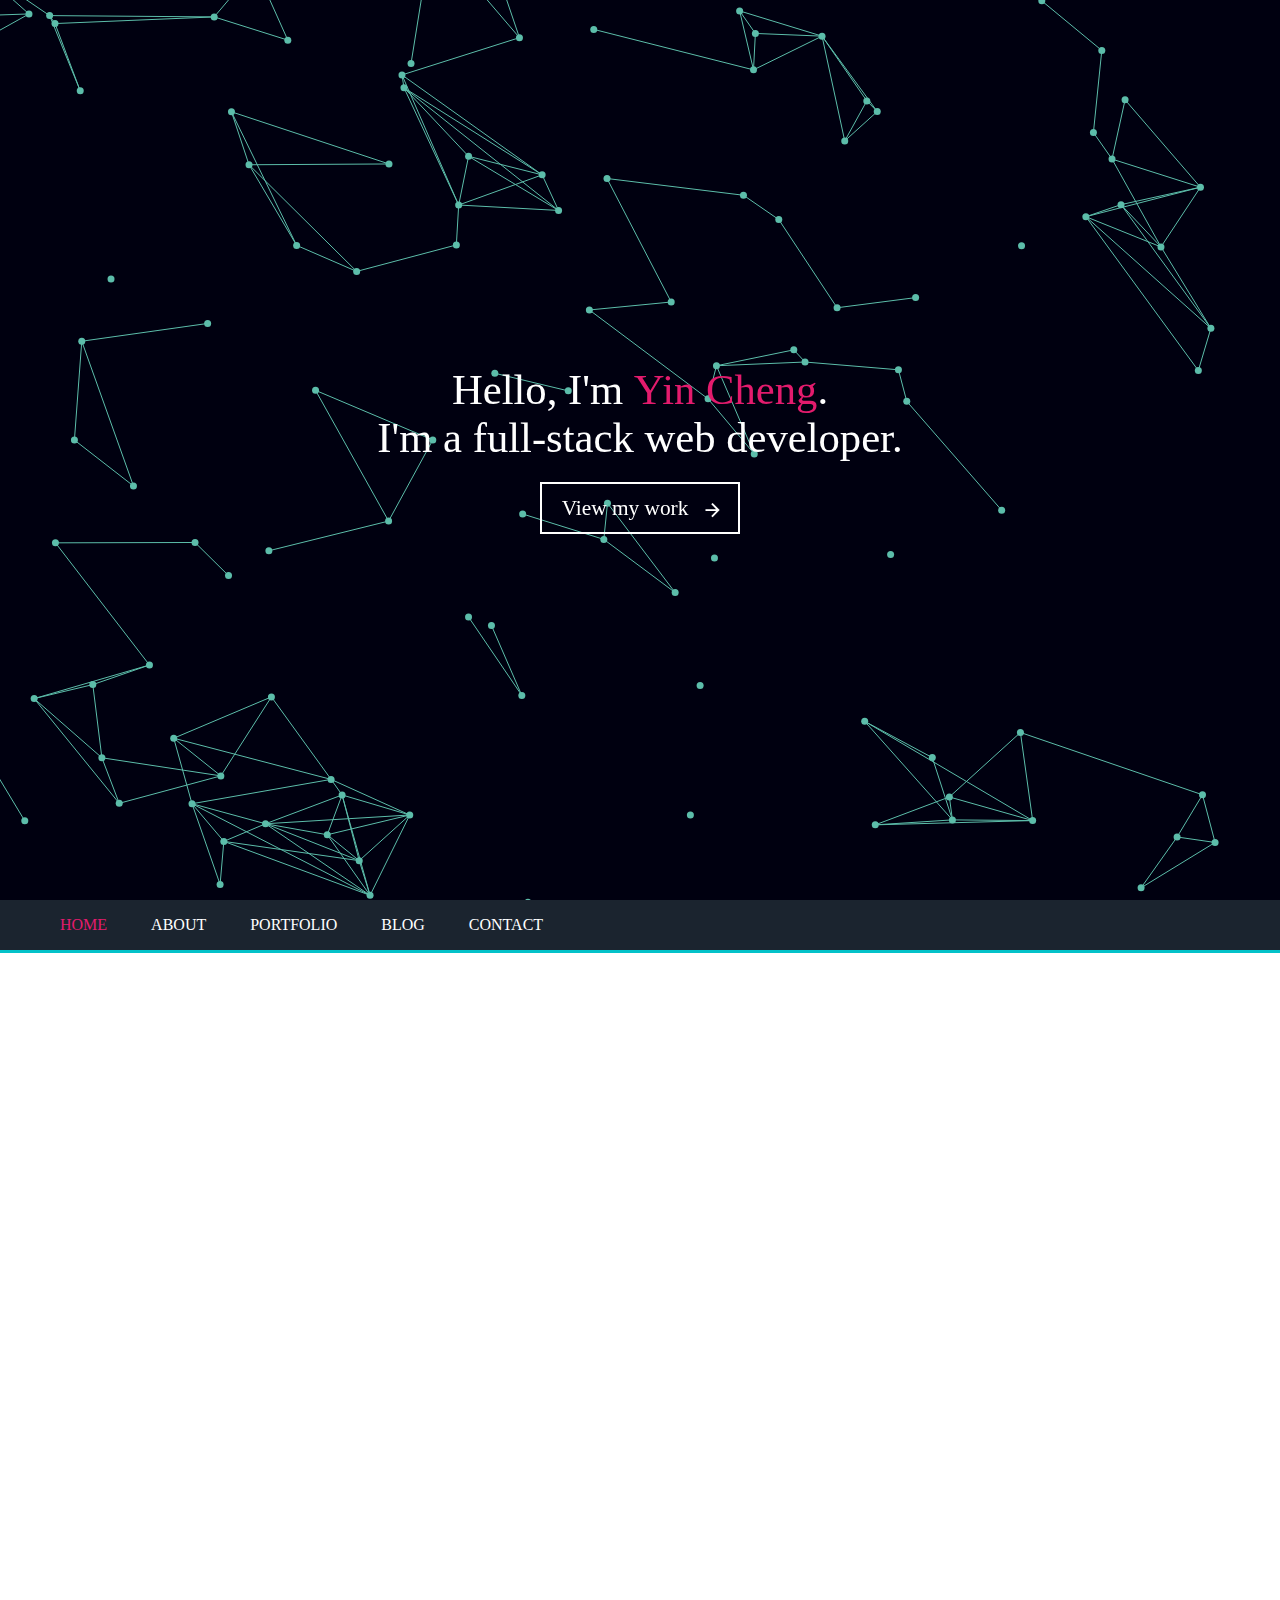
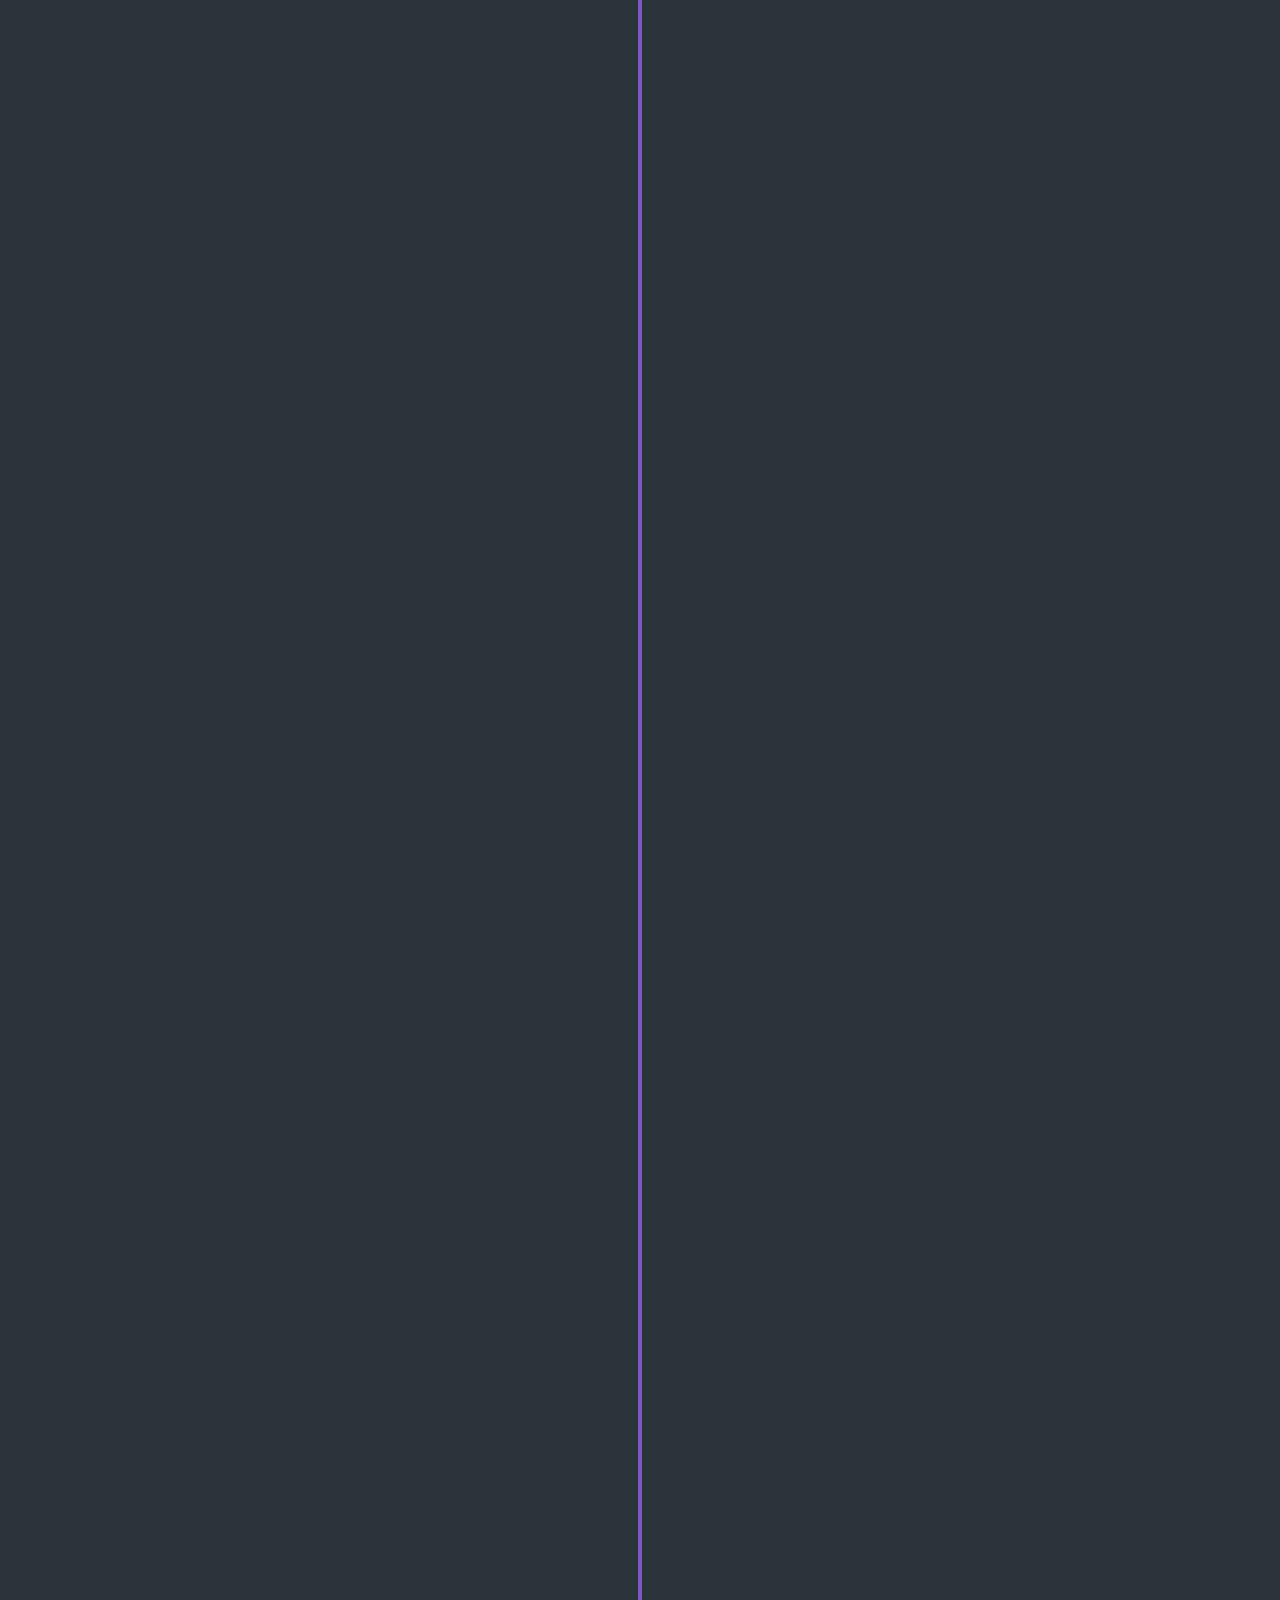
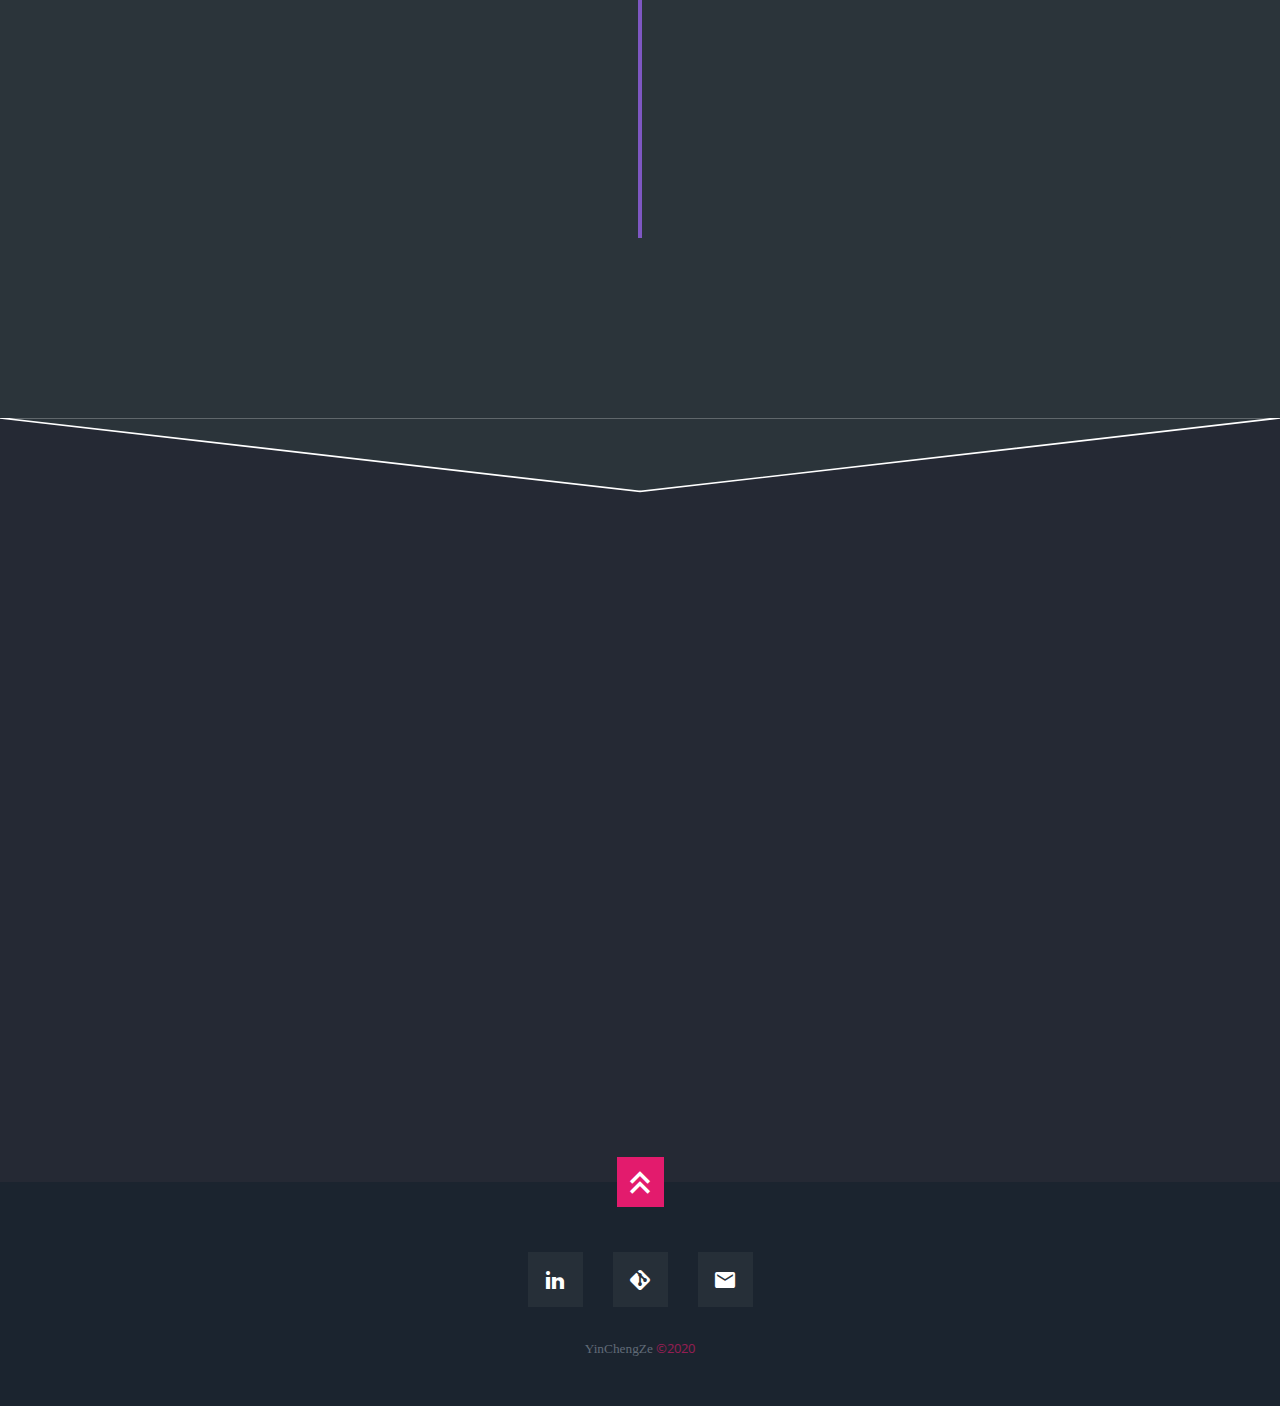
==== commit b43338bf: "Add php skill" ====
--- a/index.html
+++ b/index.html
@@ -208,6 +208,13 @@
               <div class="bar flex">
                 <div class="bar fill" style="width:90%">
                   <div class="tag bold flex">HTML</div>
+                </div>
+                <span>90%</span>
+              </div>
+
+              <div class="bar flex">
+                <div class="bar fill" style="width:90%">
+                  <div class="tag bold flex">PHP</div>
                 </div>
                 <span>90%</span>
               </div>
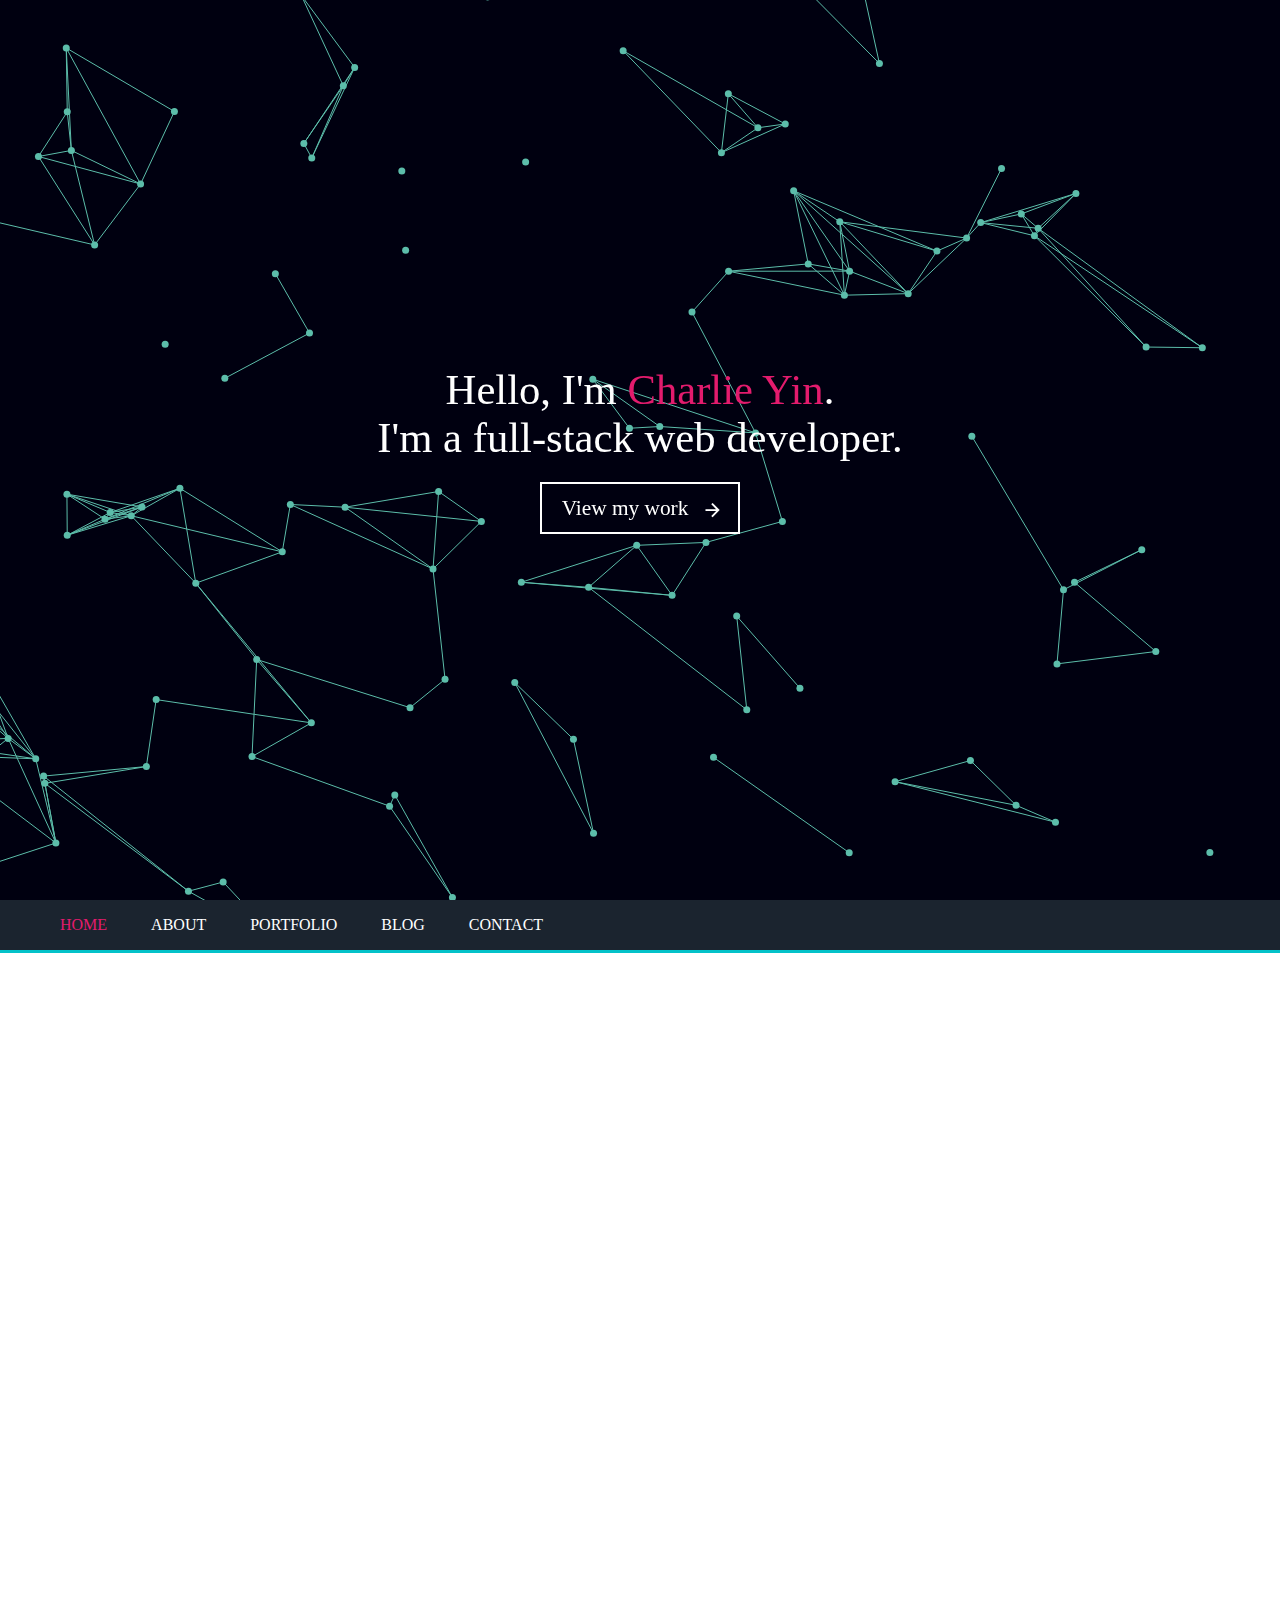
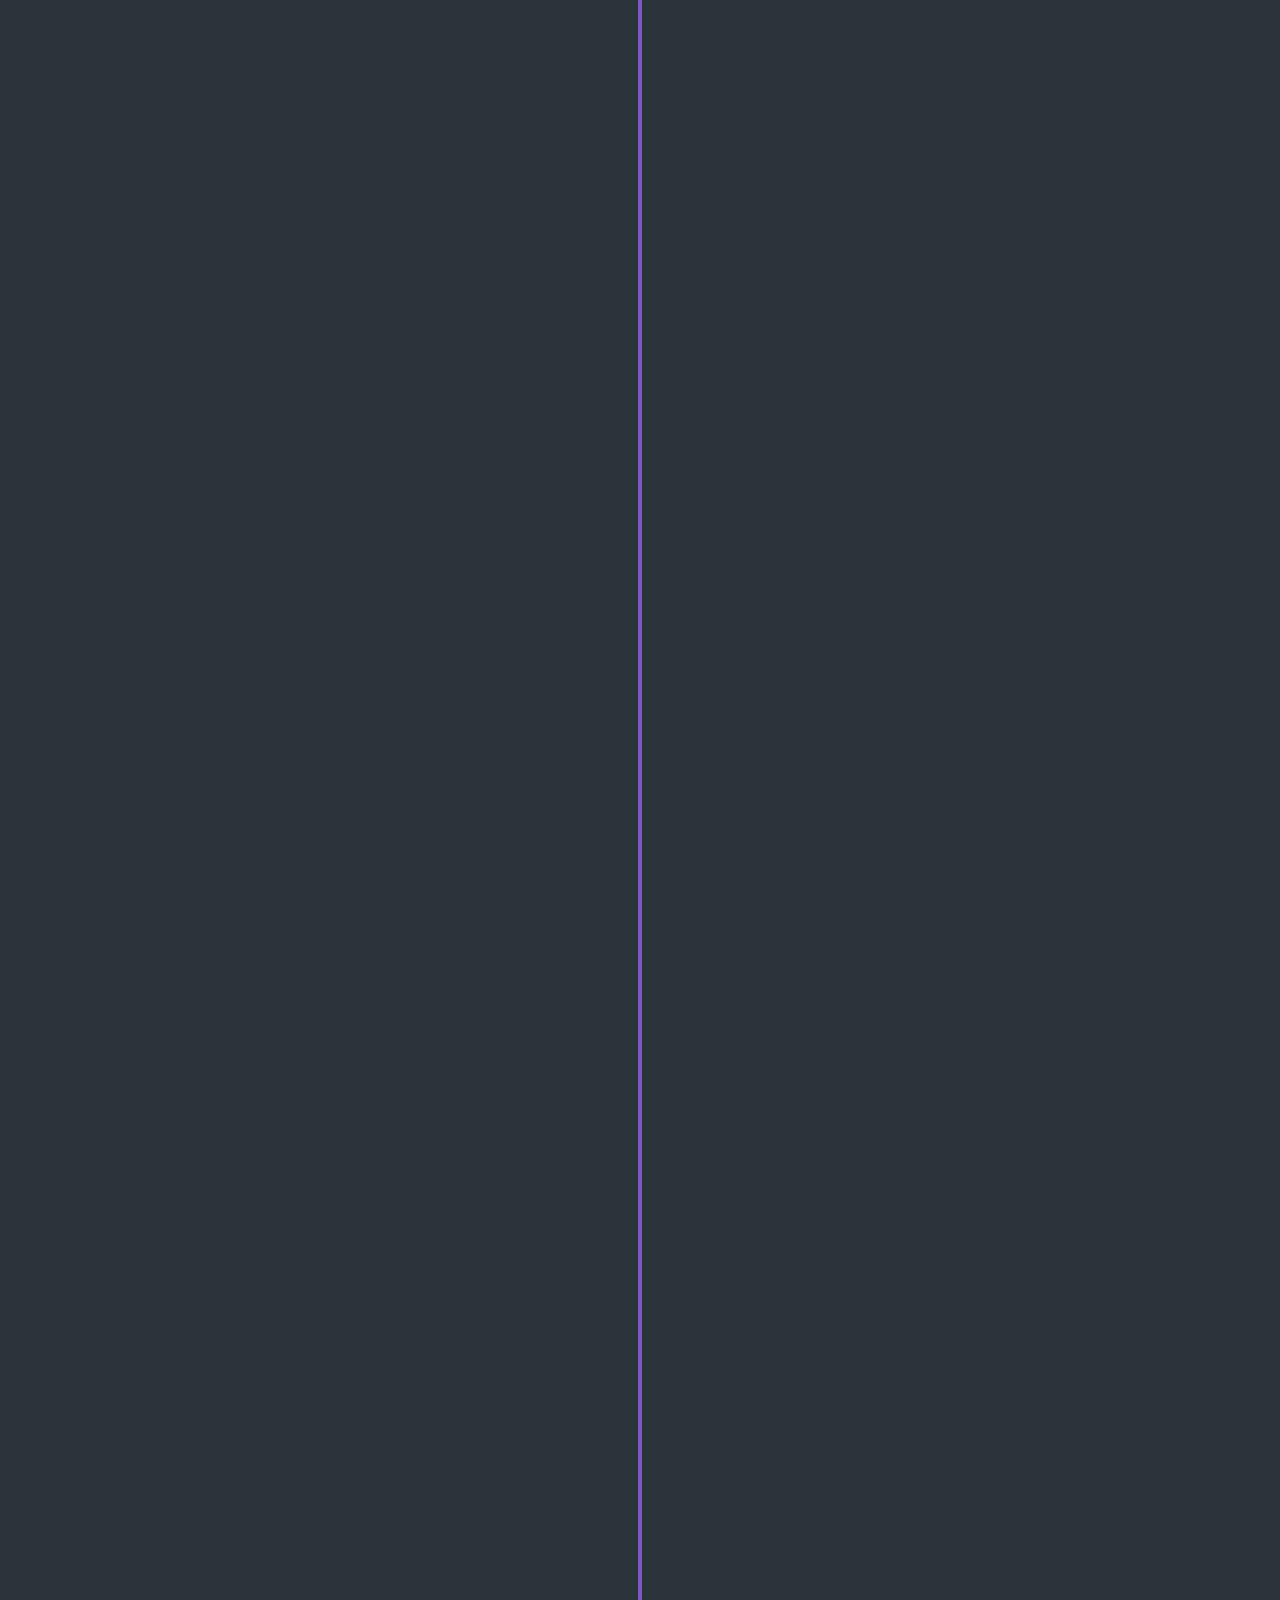
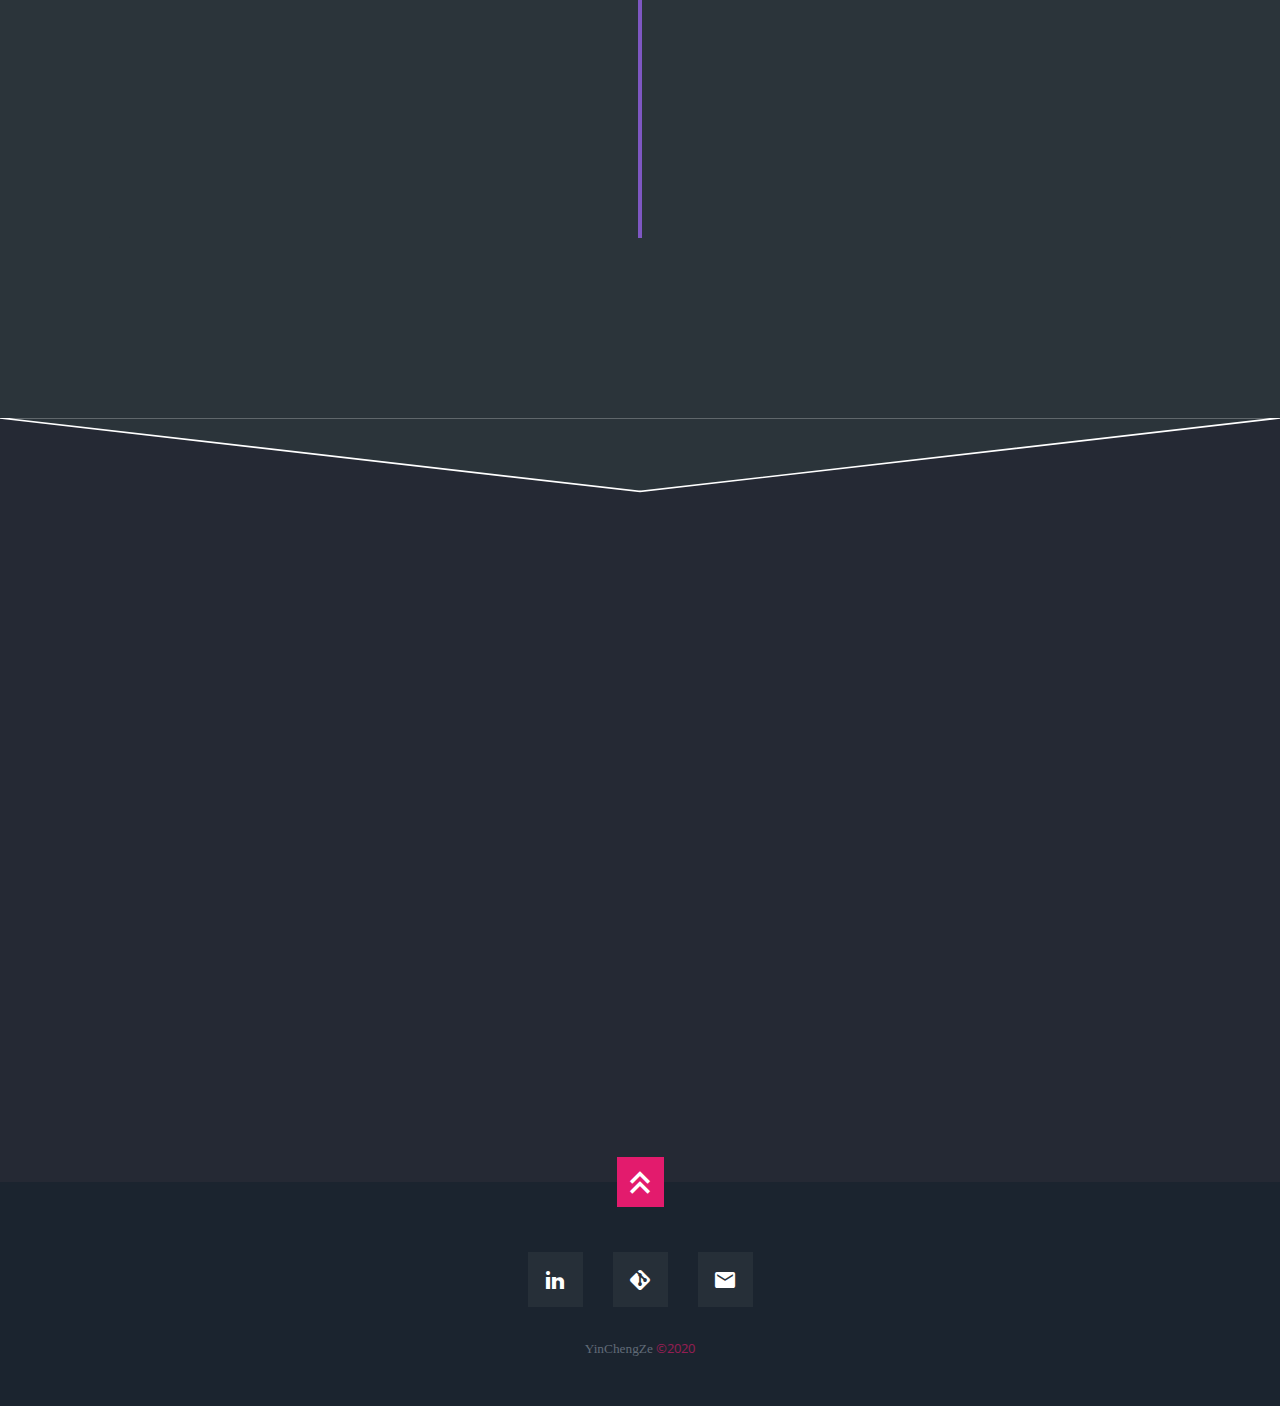
==== commit 287c7bcc: "feat: change name" ====
--- a/index.html
+++ b/index.html
@@ -70,7 +70,7 @@
         <div id="particles"></div>
         <div class="flex">
           <div class="text">
-            Hello, I'm <span class="highlight">Yin Cheng</span>.
+            Hello, I'm <span class="highlight">Charlie Yin</span>.
             <br />
             I'm a full-stack web developer.
           </div>
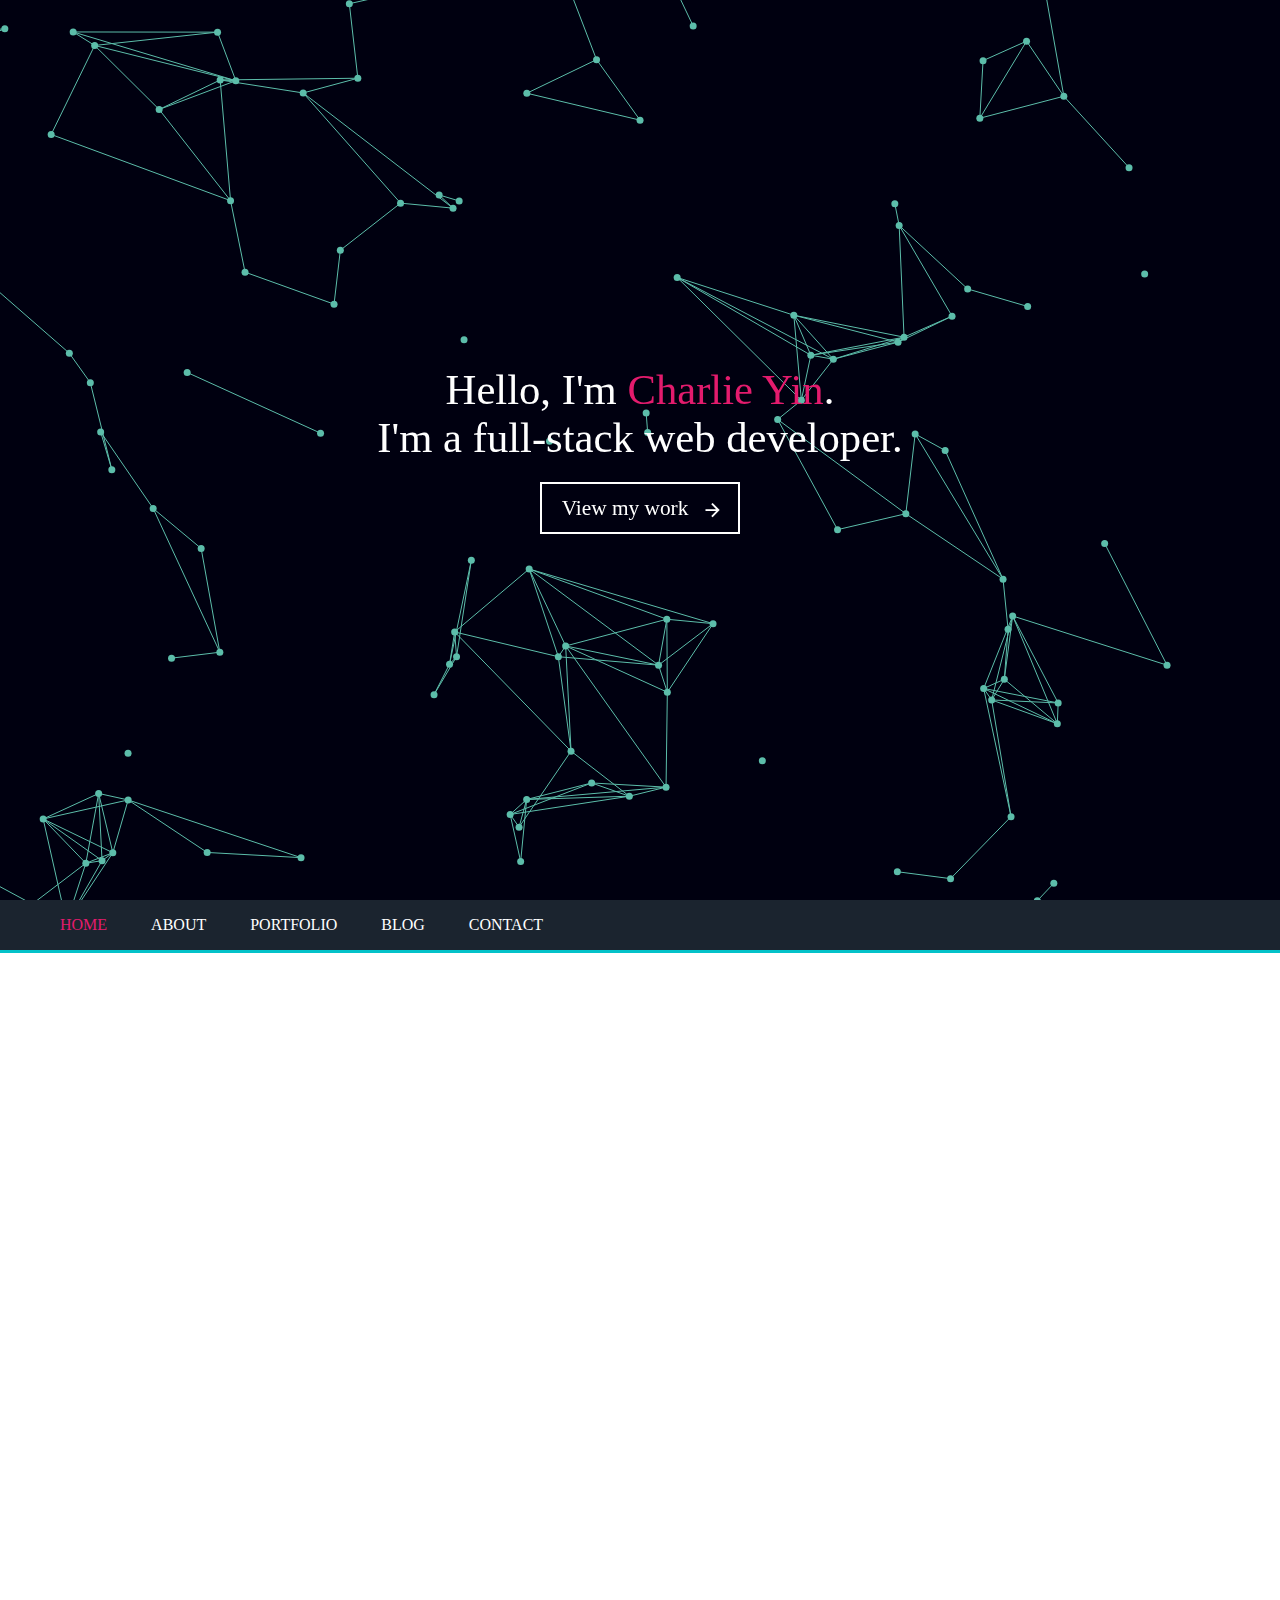
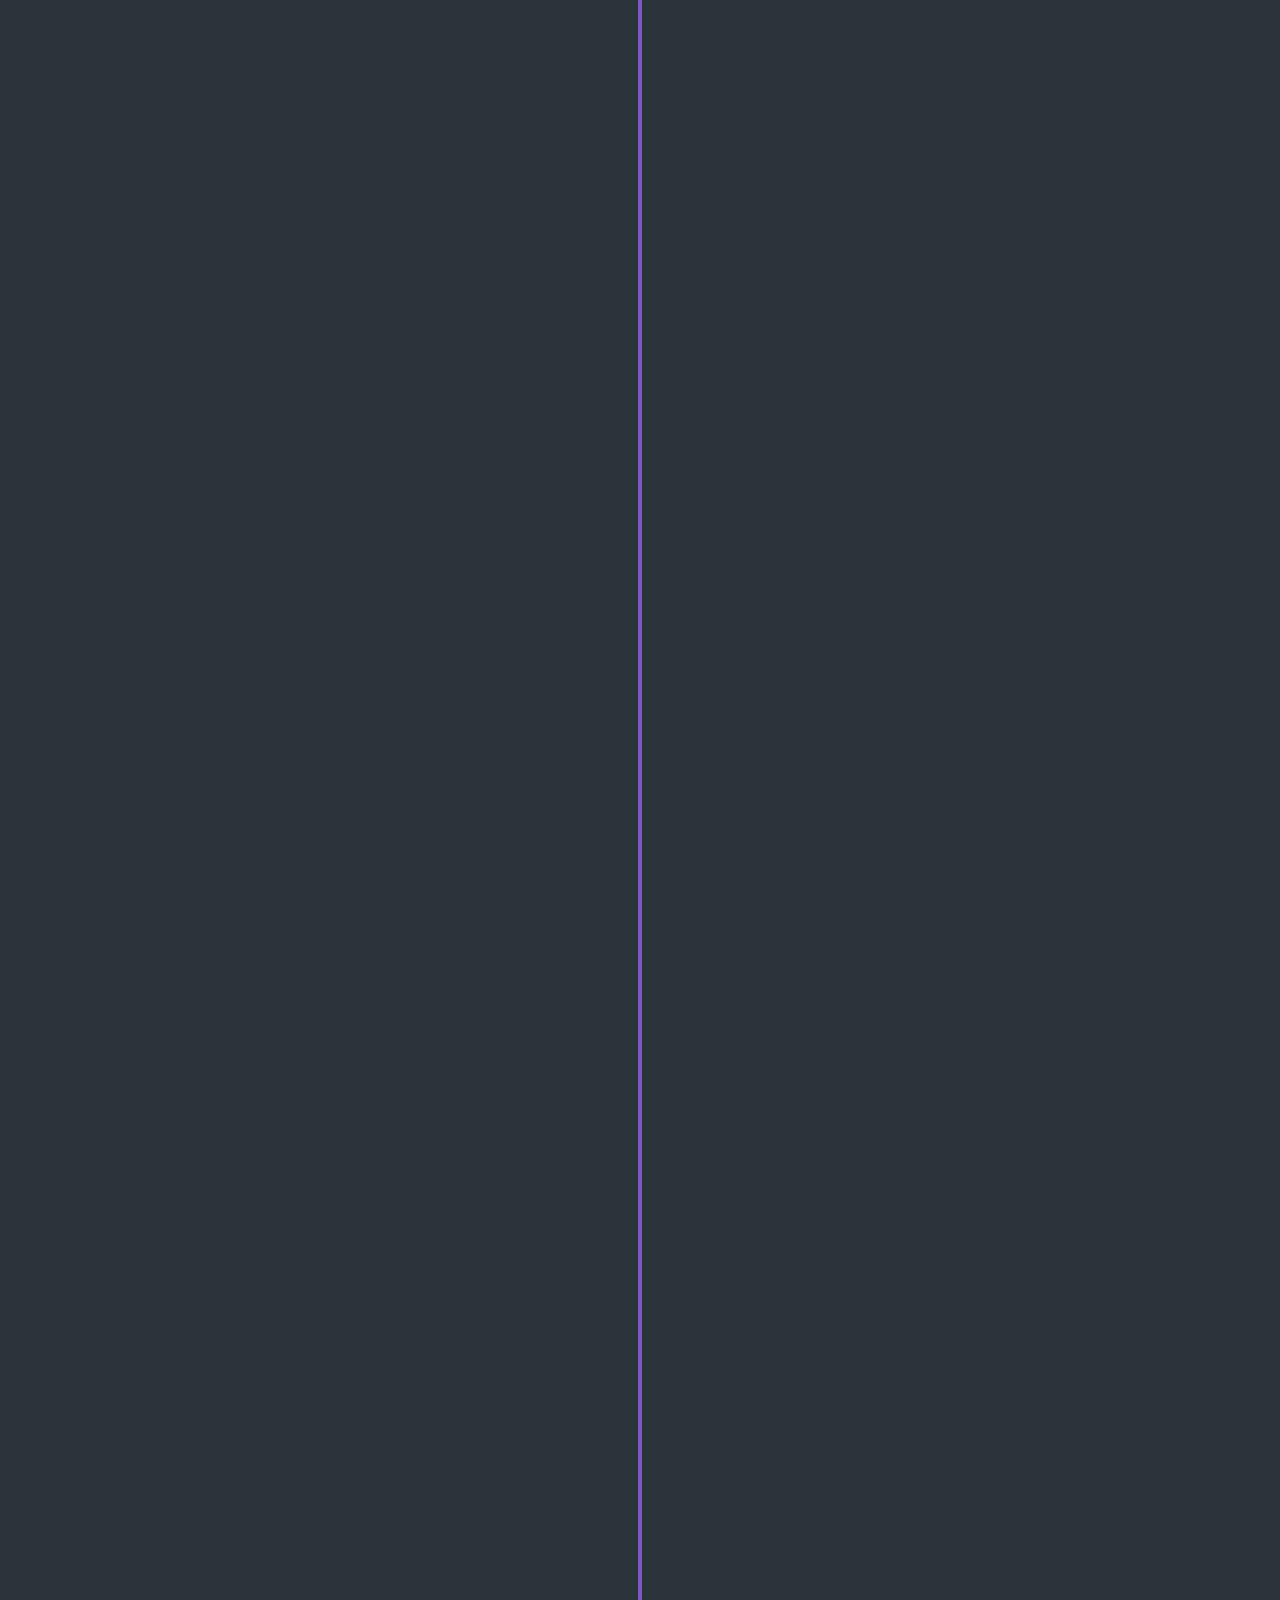
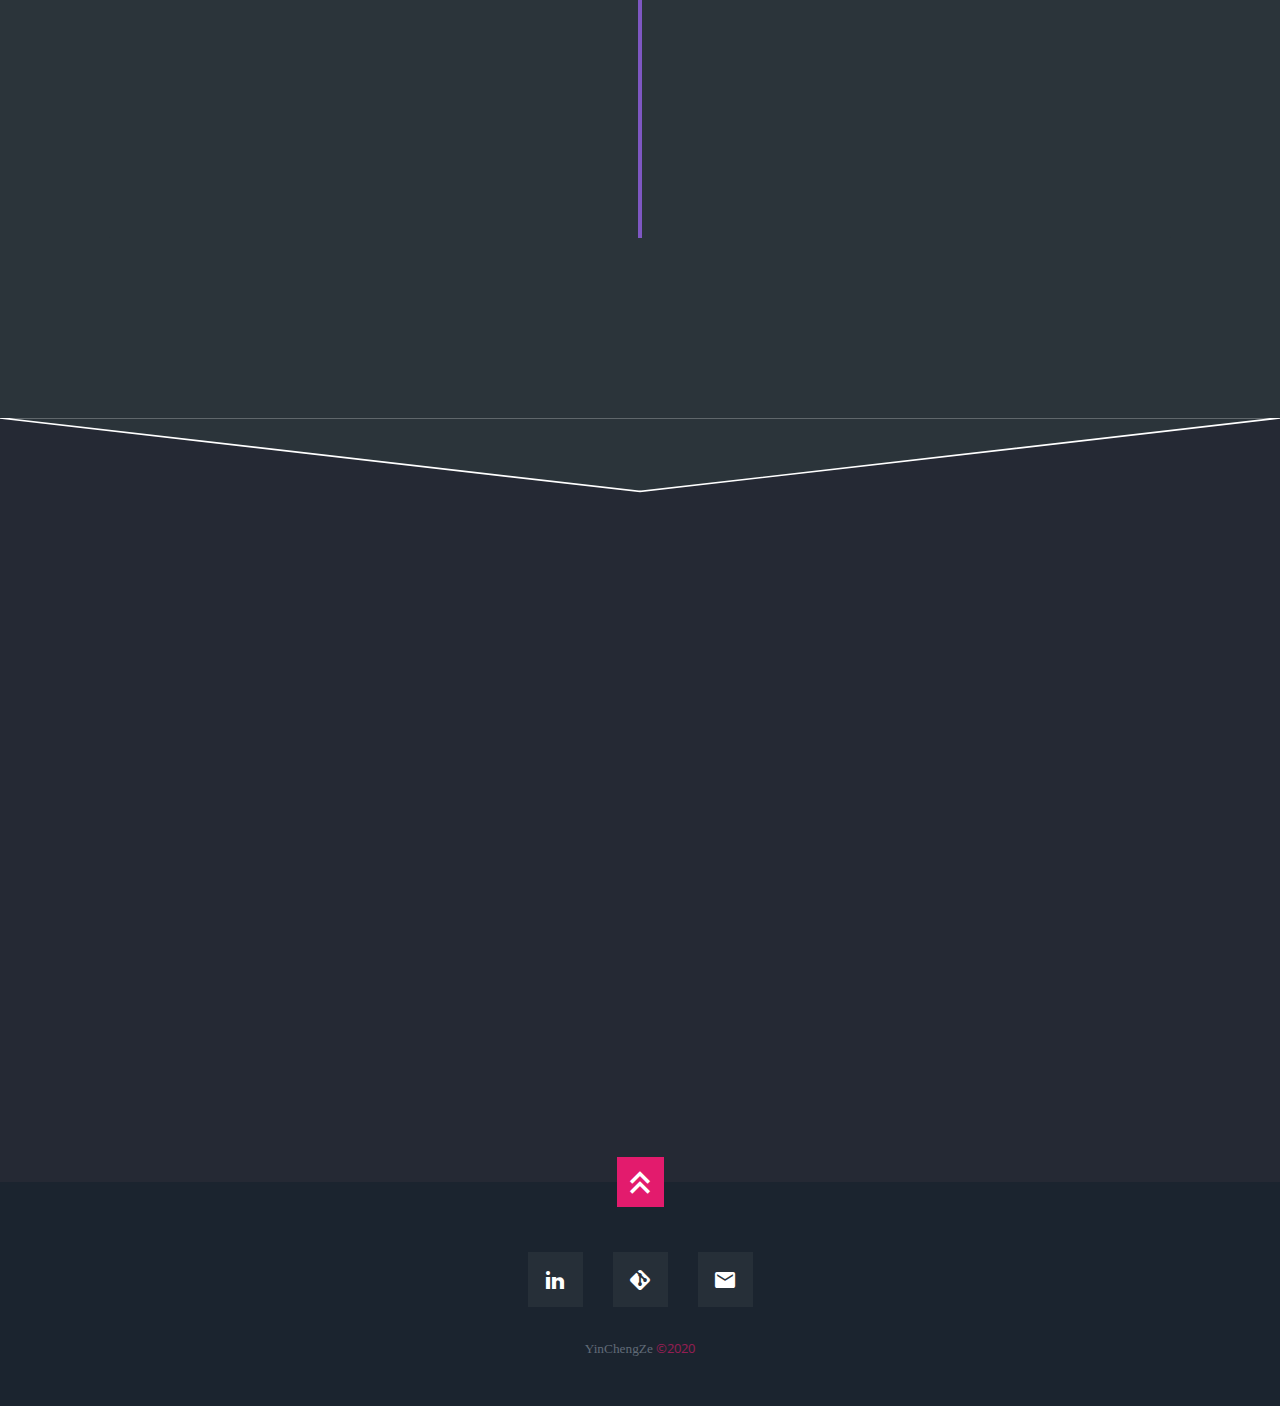
==== commit 63facad7: "fix: fix django" ====
--- a/index.html
+++ b/index.html
@@ -227,7 +227,7 @@
               </div>
 
               <div class="bar flex">
-                <div class="bar fill" style="width:85%">
+                <div class="bar fill" style="width:90%">
                   <div class="tag bold flex">JavaScript</div>
                 </div>
                 <span>85%</span>
@@ -241,7 +241,7 @@
               </div>
 
               <div class="bar flex">
-                <div class="bar fill" style="width:75%">
+                <div class="bar fill" style="width:85%">
                   <div class="tag bold flex">Node.js</div>
                 </div>
                 <span>75%</span>
@@ -262,7 +262,7 @@
               </div>
 
               <div class="bar flex">
-                <div class="bar fill" style="width:70%">
+                <div class="bar fill" style="width:80%">
                   <div class="tag bold flex">Python/Django</div>
                 </div>
                 <span>70%</span>
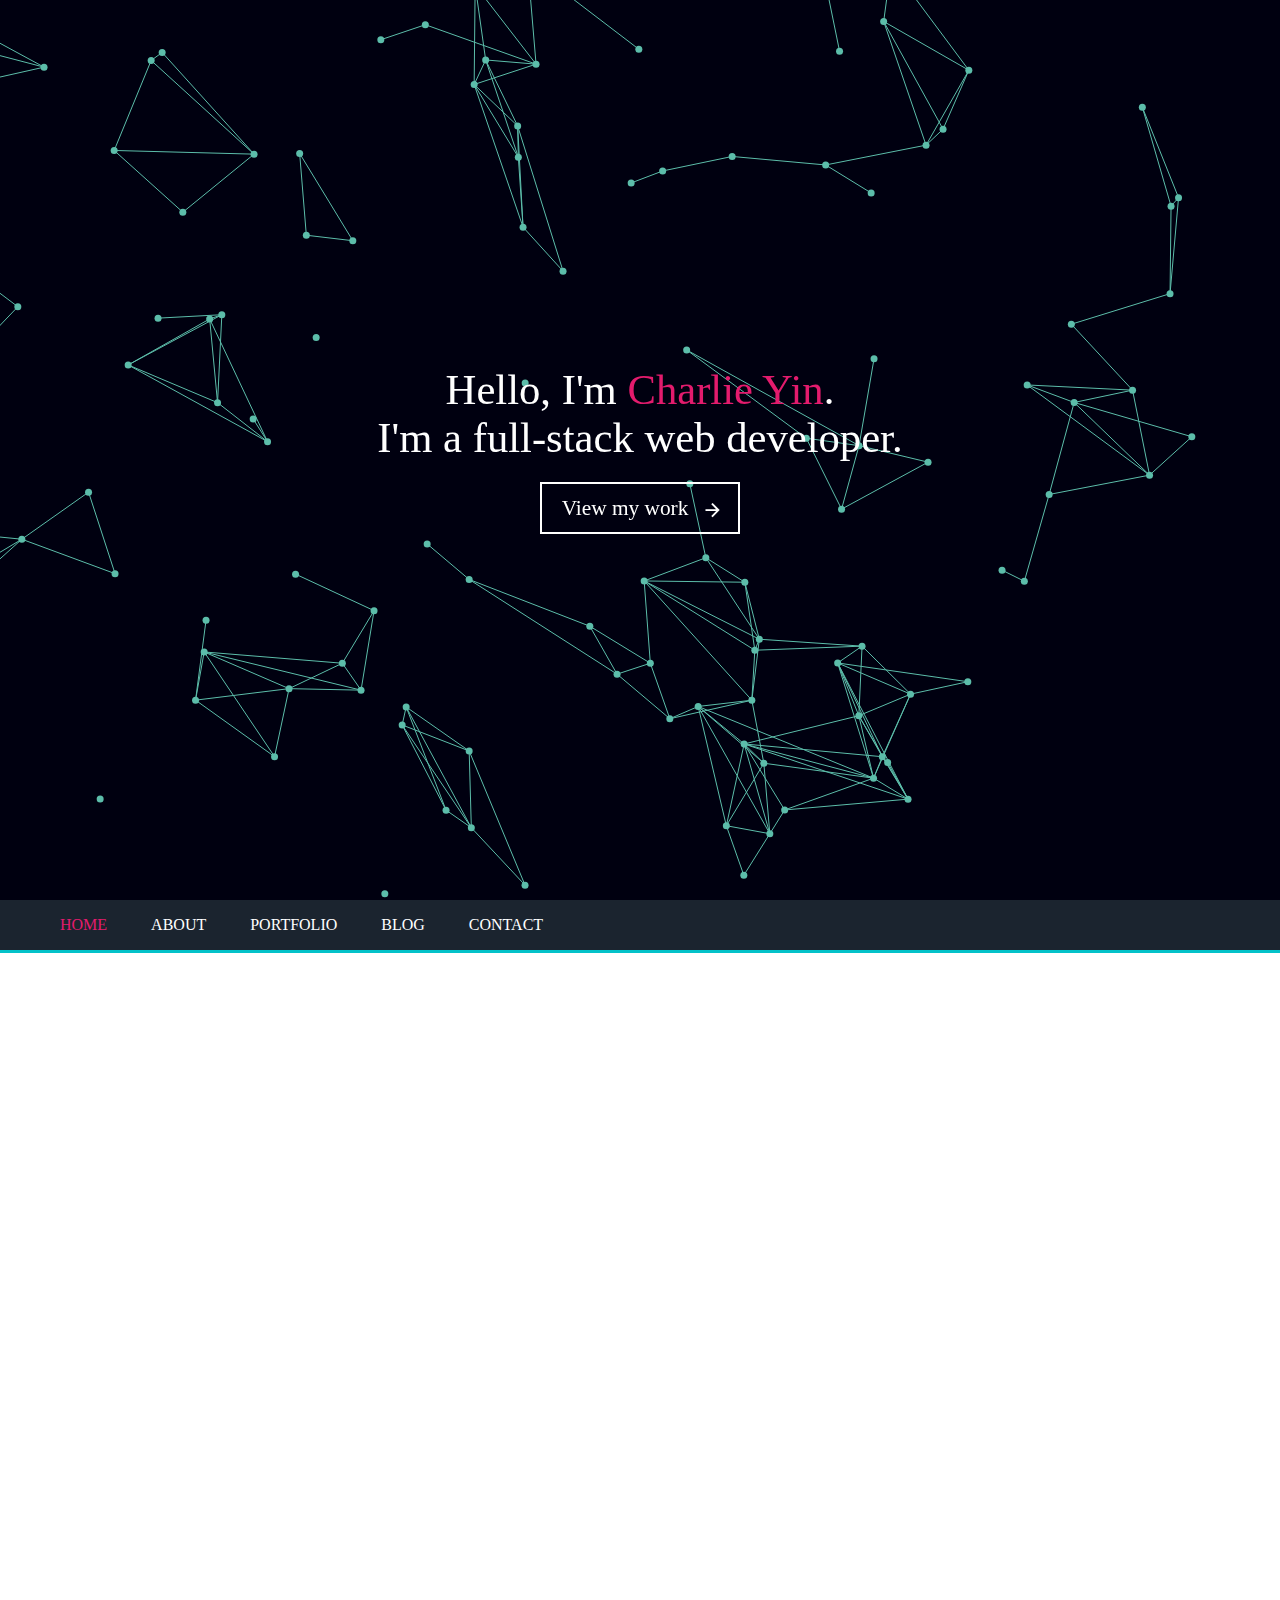
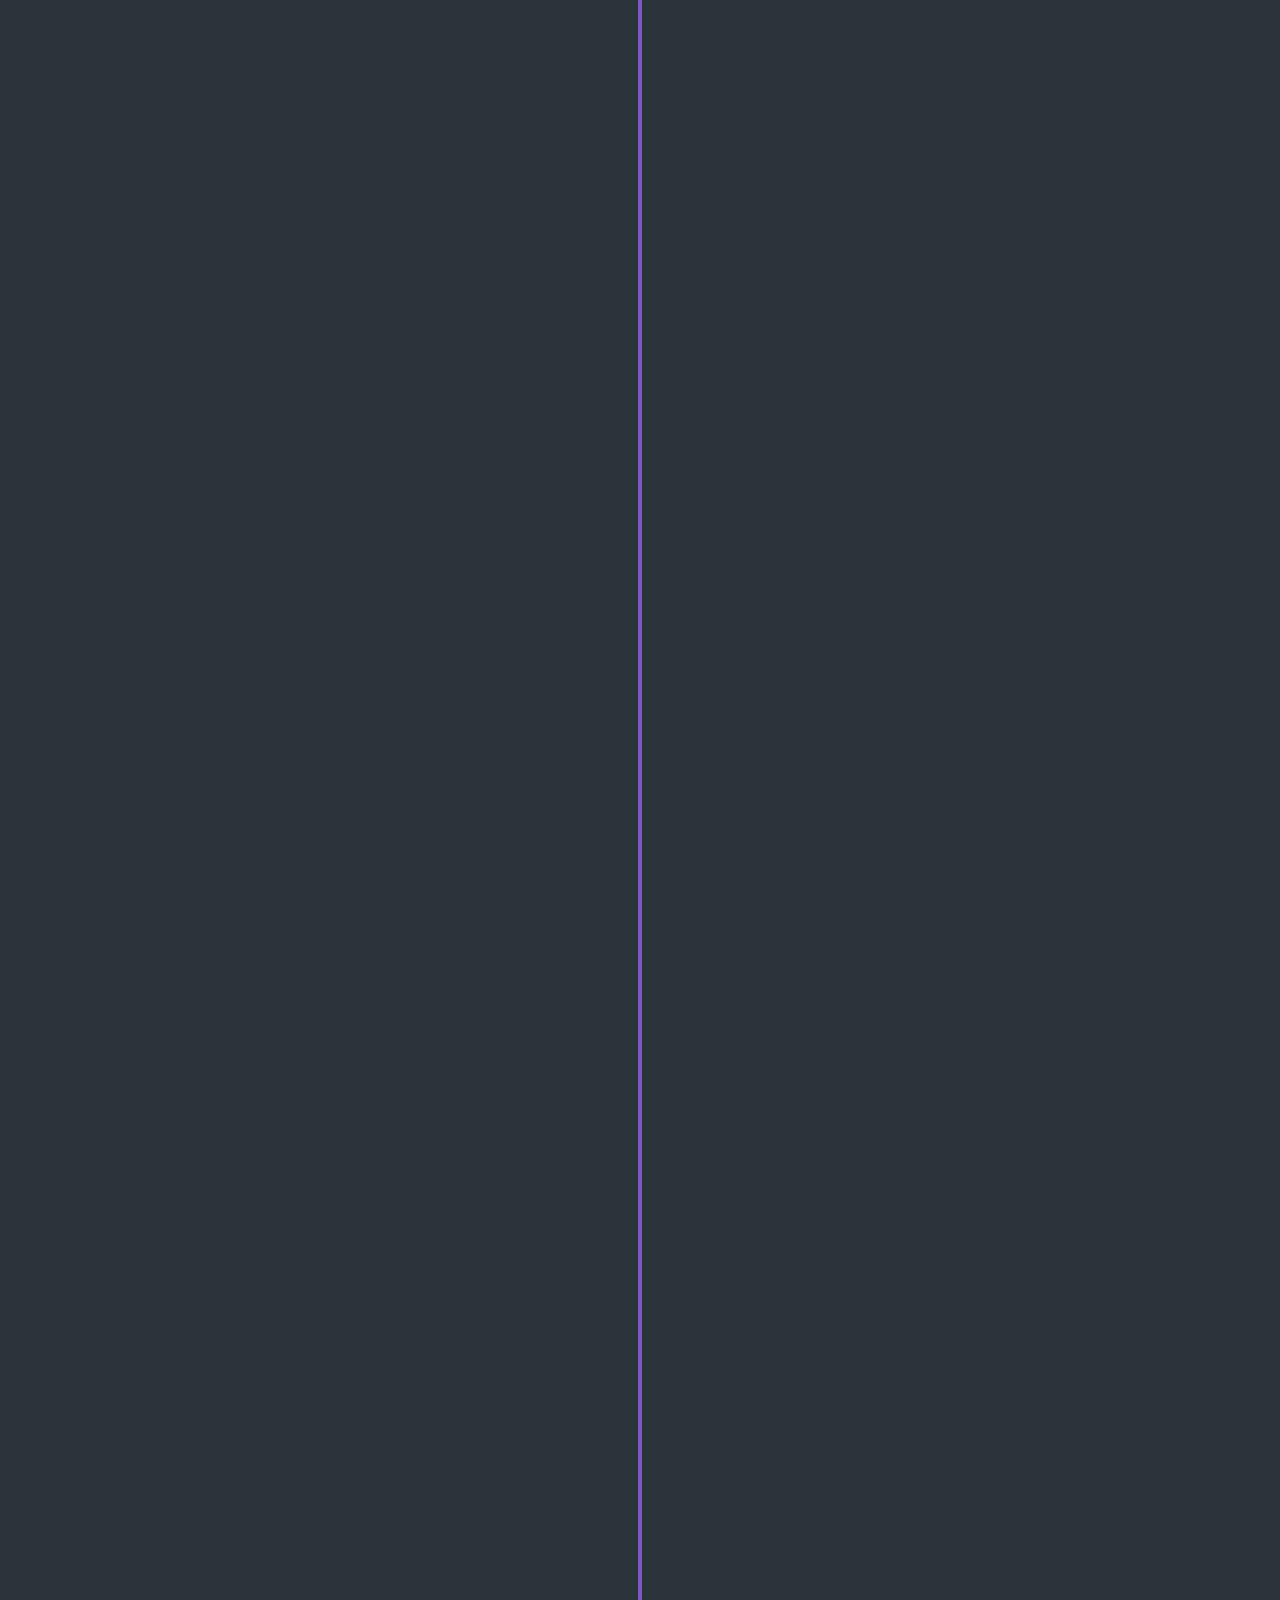
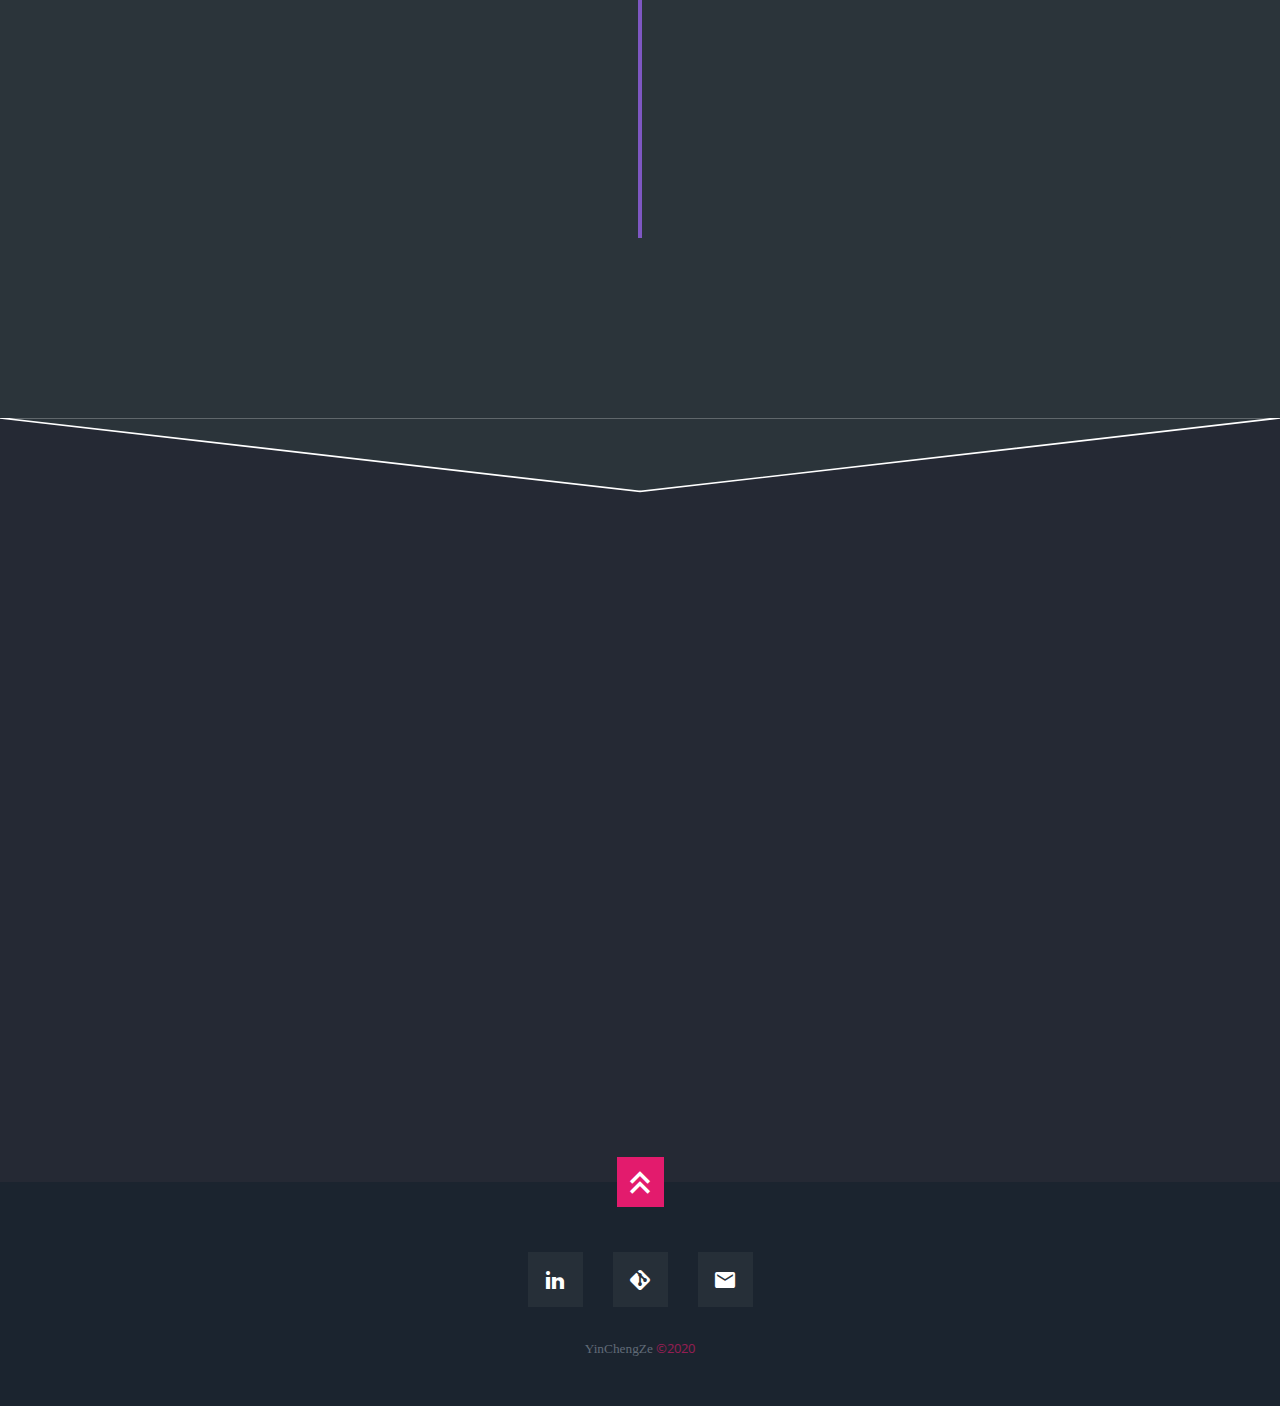
==== commit 809f24eb: "fix: fix percentage of some skills" ====
--- a/index.html
+++ b/index.html
@@ -220,17 +220,17 @@
               </div>
 
               <div class="bar flex">
-                <div class="bar fill" style="width:85%">
+                <div class="bar fill" style="width:90%">
                   <div class="tag bold flex">React</div>
                 </div>
-                <span>85%</span>
+                <span>90%</span>
               </div>
 
               <div class="bar flex">
                 <div class="bar fill" style="width:90%">
                   <div class="tag bold flex">JavaScript</div>
                 </div>
-                <span>85%</span>
+                <span>90%</span>
               </div>
 
               <div class="bar flex">
@@ -244,7 +244,7 @@
                 <div class="bar fill" style="width:85%">
                   <div class="tag bold flex">Node.js</div>
                 </div>
-                <span>75%</span>
+                <span>85%</span>
               </div>
 
               <div class="bar flex">
@@ -265,7 +265,7 @@
                 <div class="bar fill" style="width:80%">
                   <div class="tag bold flex">Python/Django</div>
                 </div>
-                <span>70%</span>
+                <span>80%</span>
               </div>
 
               <div class="bar flex">
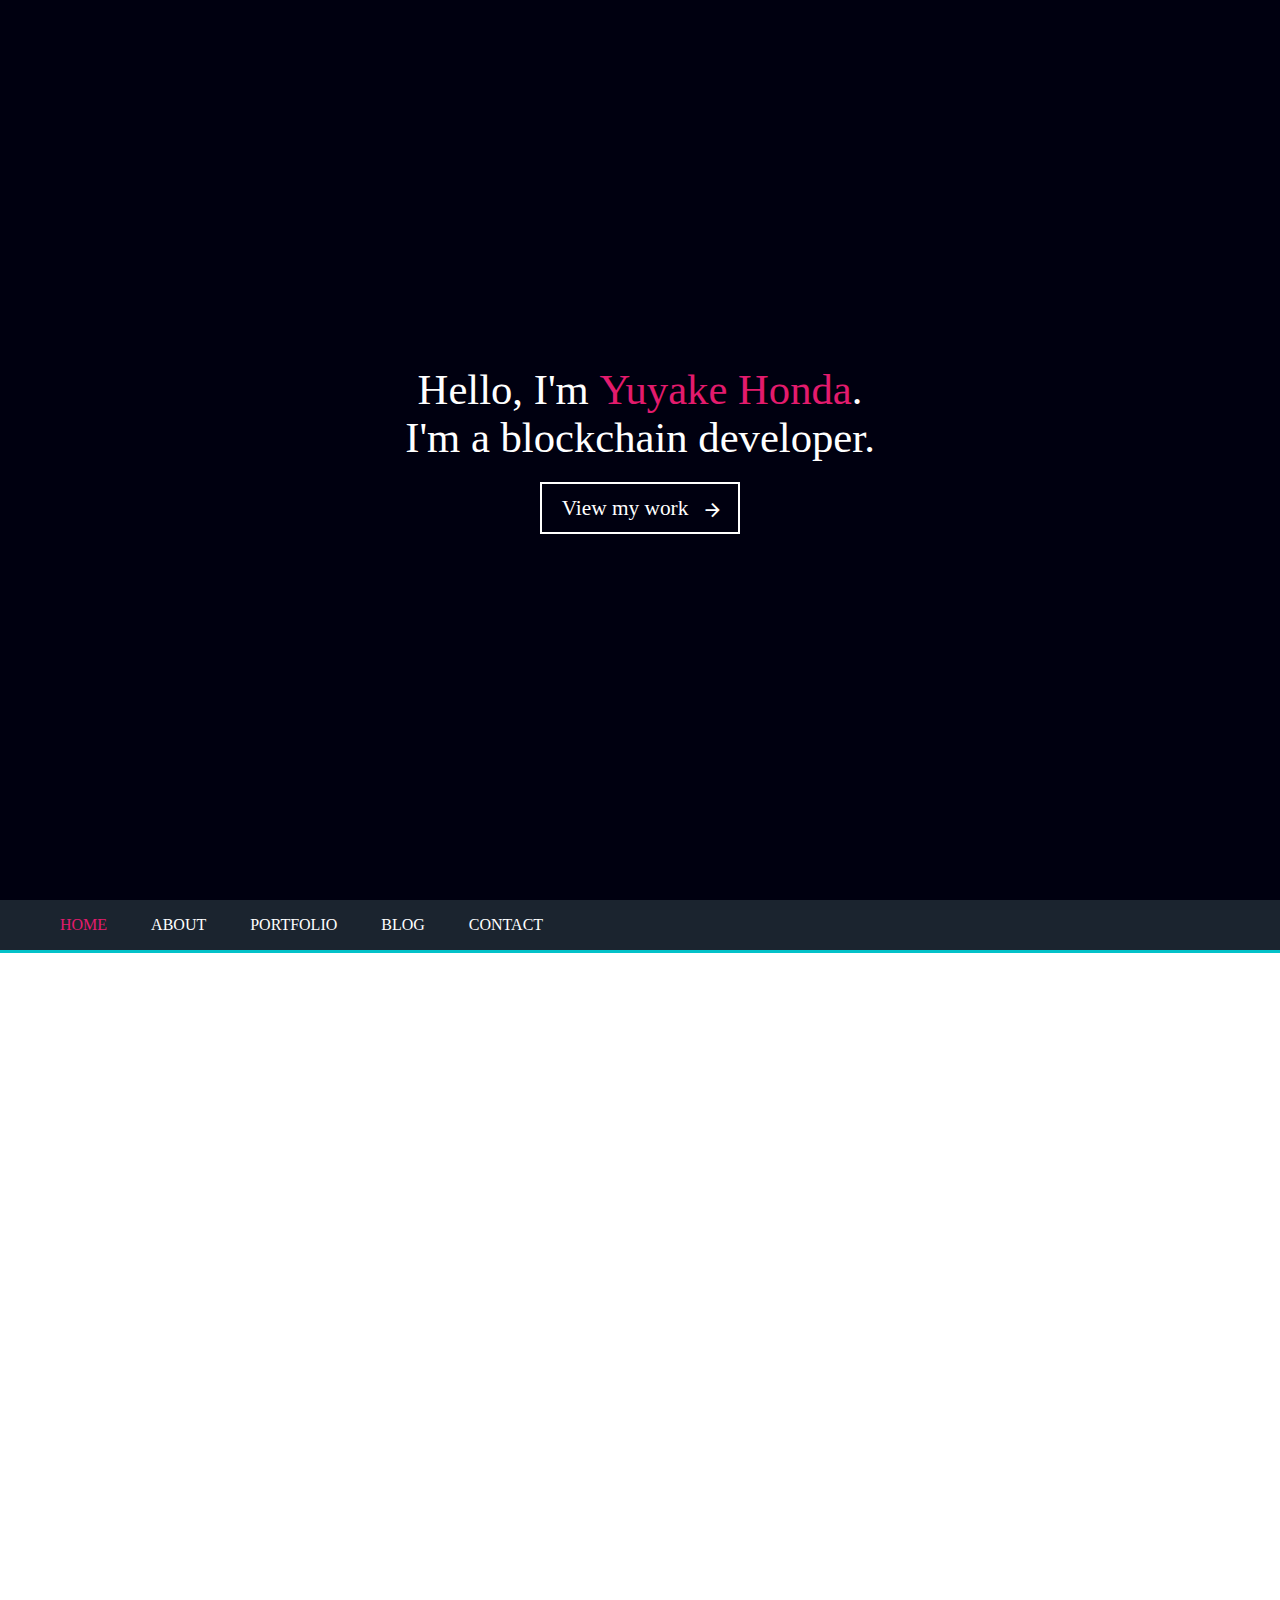
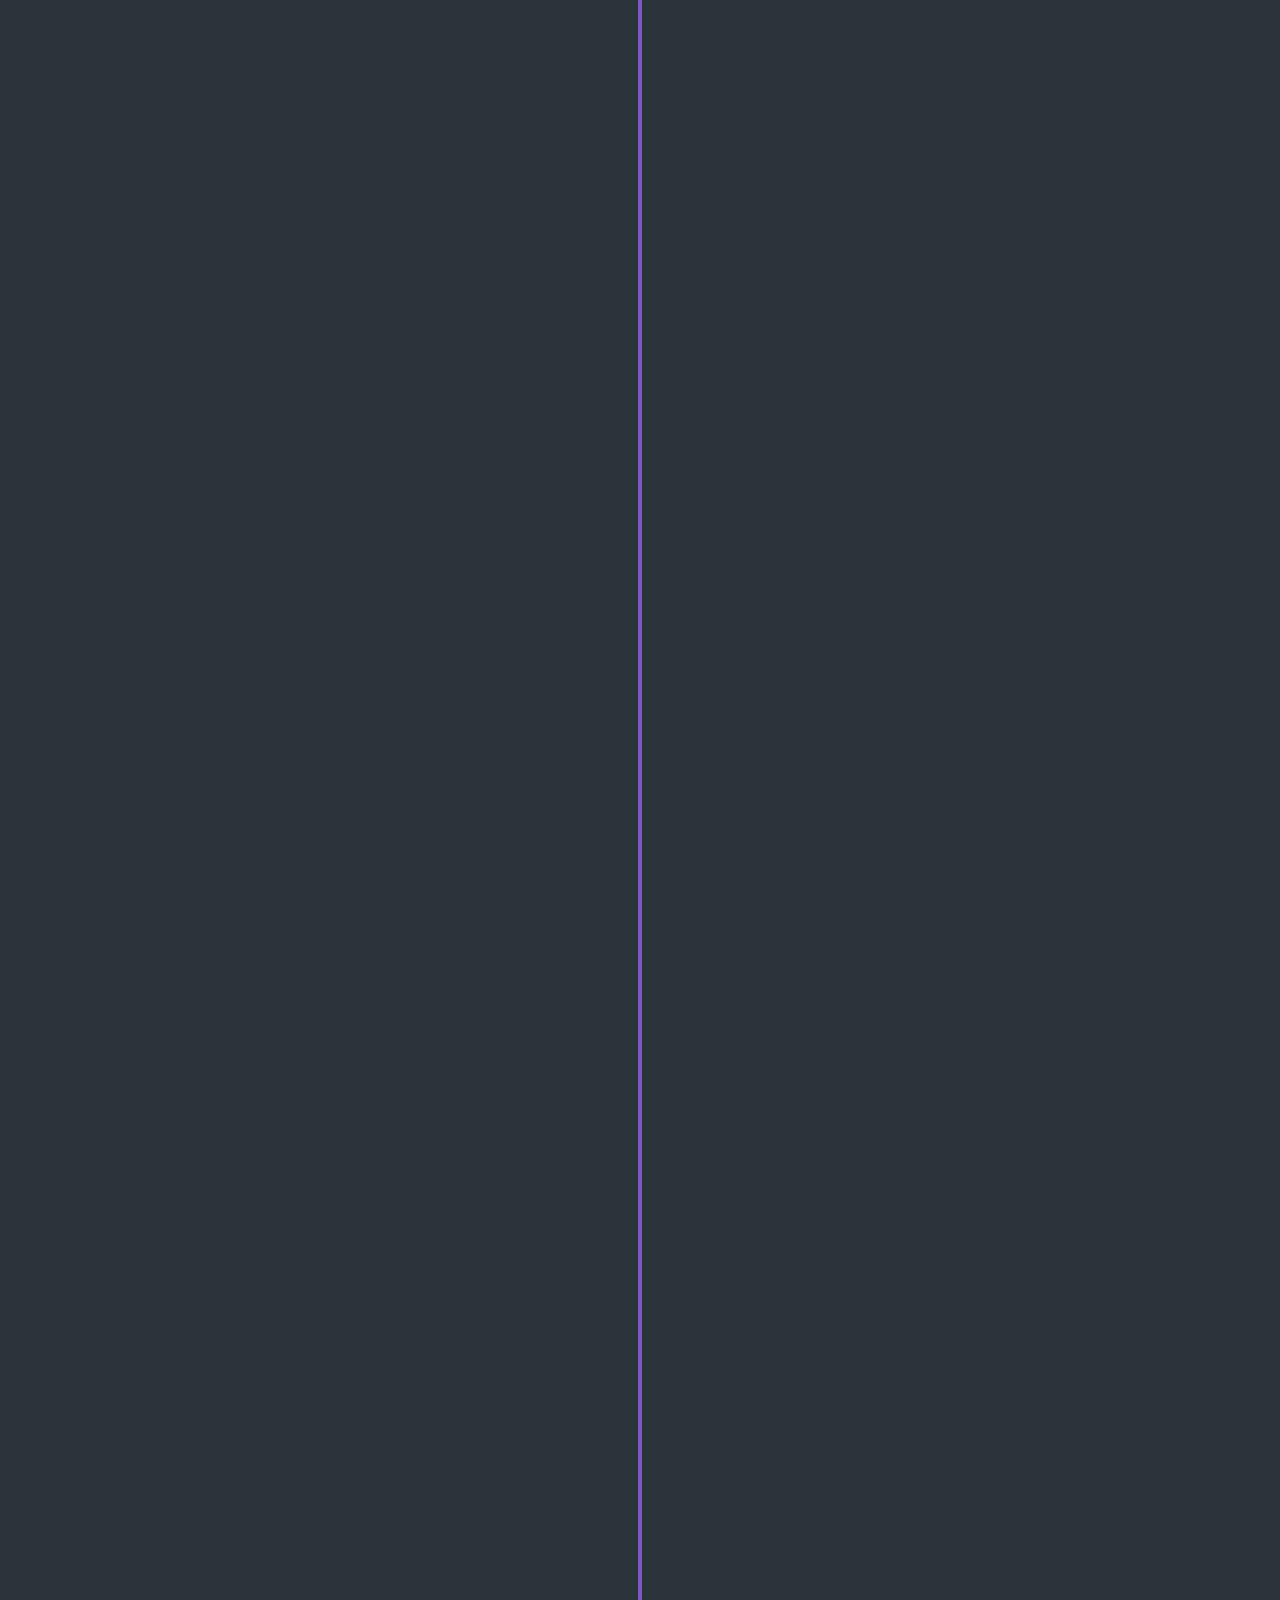
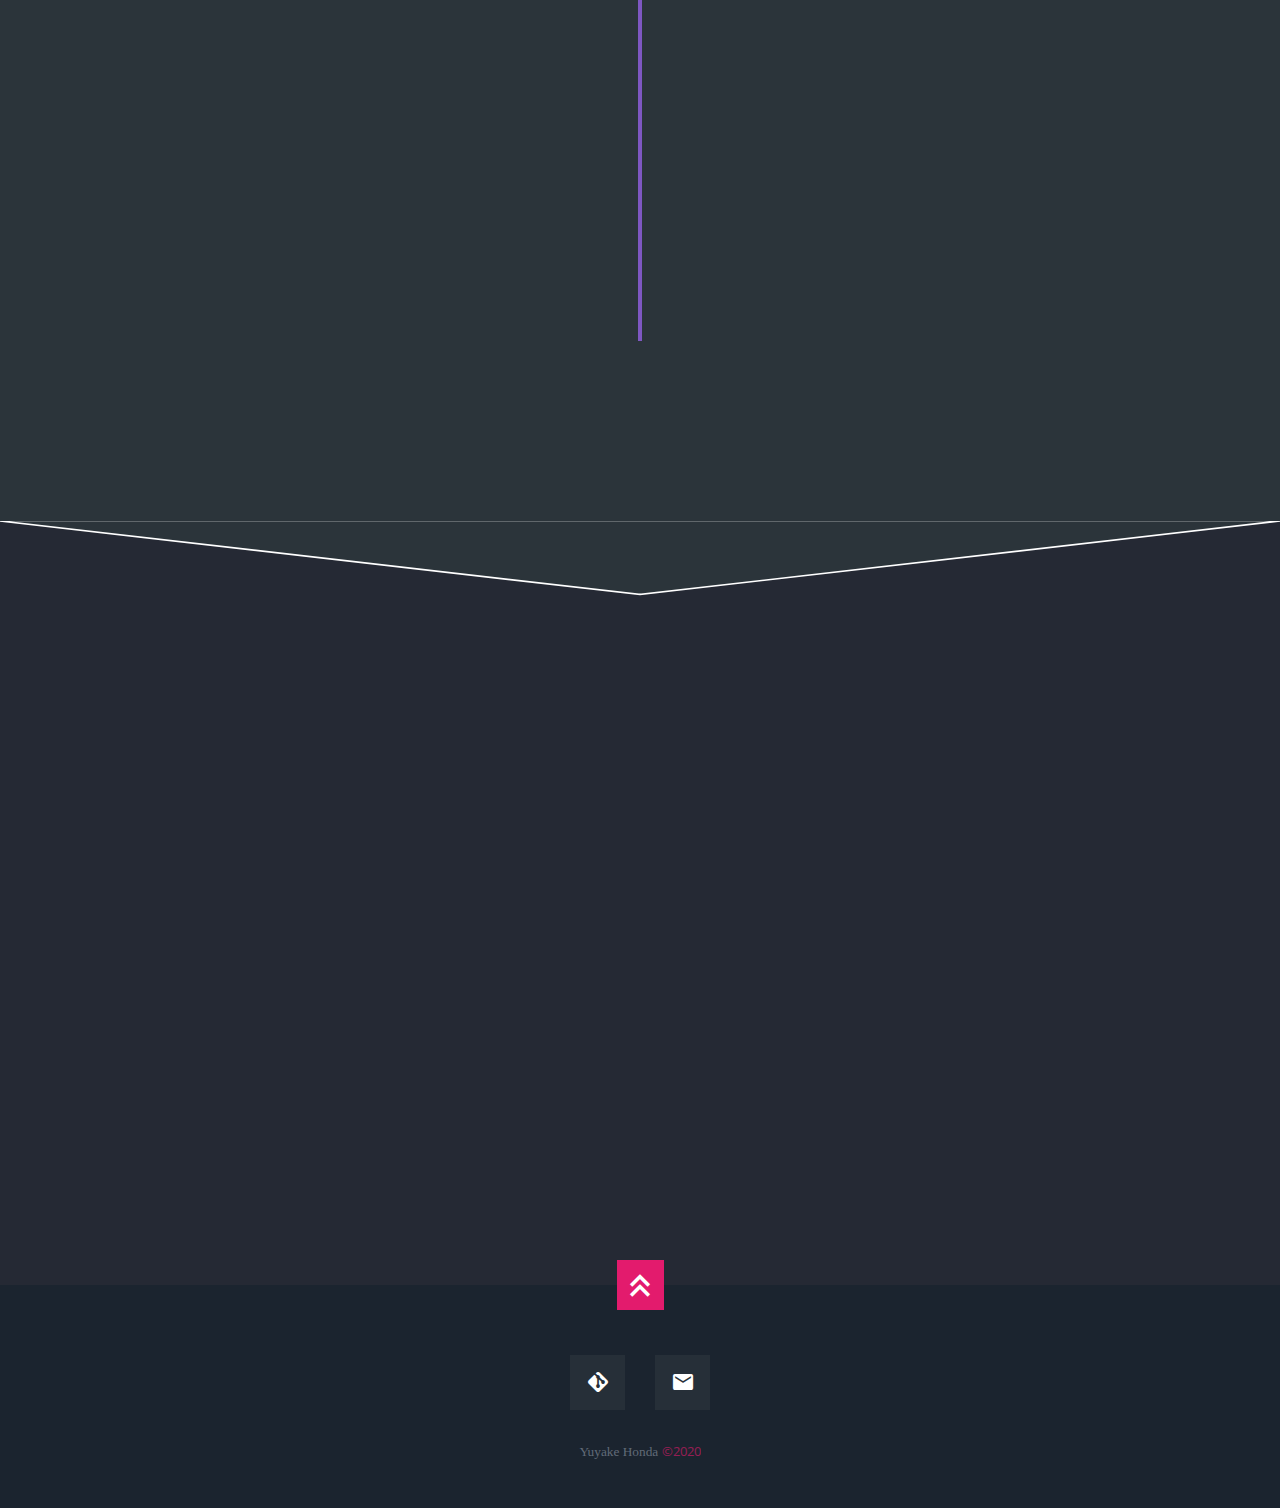
==== commit 3741a3f8: "feat: update portfolio" ====
--- a/index.html
+++ b/index.html
@@ -24,8 +24,8 @@
     <link rel='shortcut icon' href='favicon.ico' type='image/x-icon'/ >
 
     <!-- HOSTED -->
-    <script type="text/javascript" src="scripts/jquery.particleground.min.js"></script>
-    <script src="https://cdnjs.cloudflare.com/ajax/libs/prefixfree/1.0.7/prefixfree.min.js"></script>
+    <!-- <script type="text/javascript" src="scripts/jquery.particleground.min.js"></script> -->
+    <!-- <script src="https://cdnjs.cloudflare.com/ajax/libs/prefixfree/1.0.7/prefixfree.min.js"></script> -->
     <script src="https://ajax.googleapis.com/ajax/libs/jquery/2.2.0/jquery.min.js"></script>
     <script src="https://cdnjs.cloudflare.com/ajax/libs/mixitup/2.1.11/jquery.mixitup.min.js"></script>
     <script src="https://cdnjs.cloudflare.com/ajax/libs/waypoints/4.0.0/jquery.waypoints.min.js"></script>
@@ -70,9 +70,9 @@
         <div id="particles"></div>
         <div class="flex">
           <div class="text">
-            Hello, I'm <span class="highlight">Charlie Yin</span>.
+            Hello, I'm <span class="highlight">Yuyake Honda</span>.
             <br />
-            I'm a full-stack web developer.
+            I'm a blockchain developer.
           </div>
 
           <div class="button page-link" dest="about">
@@ -180,13 +180,13 @@
               class="flex flex-50-gt-sm waypoint"
               data-animation="slide-in-left"
             >
-              <img src="img/me.png" class="me" style="clip-path: polygon(20% 0, 0 50%, 20% 100%, 80% 100%, 100% 50%, 80% 0);" />
+              <img src="img/me.png" class="me" style="border-radius: 50%;" />
               <!-- <div><img class="up-arrow" src="img/up-arrow.png"></div> -->
               <div class="label bold">Who's this guy?</div>
               <div>
-                I'm a Full stack Developer for Amshan Company in Netherlands.
+                I'm a Blockchain Developer having 4 years experience.
                 <br />
-                I have serious passion for web and app development.
+                I have serious passion for crypto app development.
                 <br />
                 <span class="page-link highlight" dest="contact"
                   >Let's make something special.</span
@@ -200,28 +200,28 @@
             >
               <div class="bar flex">
                 <div class="bar fill" style="width:90%">
-                  <div class="tag bold flex">CSS</div>
+                  <div class="tag bold flex">Solidity</div>
                 </div>
                 <span>90%</span>
               </div>
 
               <div class="bar flex">
+                <div class="bar fill" style="width:100%">
+                  <div class="tag bold flex">React/Web3</div>
+                </div>
+                <span>100%</span>
+              </div>
+
+              <div class="bar flex">
+                <div class="bar fill" style="width:70%">
+                  <div class="tag bold flex">Rust</div>
+                </div>
+                <span>70%</span>
+              </div>
+
+              <div class="bar flex">
                 <div class="bar fill" style="width:90%">
-                  <div class="tag bold flex">HTML</div>
-                </div>
-                <span>90%</span>
-              </div>
-
-              <div class="bar flex">
-                <div class="bar fill" style="width:90%">
-                  <div class="tag bold flex">PHP</div>
-                </div>
-                <span>90%</span>
-              </div>
-
-              <div class="bar flex">
-                <div class="bar fill" style="width:90%">
-                  <div class="tag bold flex">React</div>
+                  <div class="tag bold flex">DevOps</div>
                 </div>
                 <span>90%</span>
               </div>
@@ -299,117 +299,106 @@
         <div class="filter-wrap waypoint" data-animation="fade-in">
           <div class="flex row">
             <div class="filter" data-filter="all">ALL</div>
-            <div class="filter" data-filter=".ecommerce">Shopify/Wordperss</div>
-            <div class="filter" data-filter=".react">REACT-JS</div>
-            <div class="filter" data-filter=".js">JAVASCRIPT</div>
+            <div class="filter" data-filter=".nft">NFT Marketplace</div>
+            <div class="filter" data-filter=".dapp">DApps</div>
+            <div class="filter" data-filter=".game">Crypto Game</div>
           </div>
           <div class="float-bar">
             <div class="flex row">
               <div class="filter" data-filter="all">ALL</div>
-              <div class="filter" data-filter=".ecommerce">Shopify/Wordperss</div>
-              <div class="filter" data-filter=".react">REACT-JS</div>
-              <div class="filter" data-filter=".js">JAVASCRIPT</div>
+              <div class="filter" data-filter=".nft">NFT Marketplace</div>
+              <div class="filter" data-filter=".dapp">DApps</div>
+              <div class="filter" data-filter=".game">Crypto Game</div>
             </div>
           </div>
         </div>
 
         <div id="gallery" class="container flex row wrap waypoint">
-          <div class="mix react" data-my-order="1">
-            <div>
-              <div class="card"></div>
-              <div class="text">
-                <div class="bold">ChowNow Ordering</div>
-                <span class="highlight">React JS / Python</span>
+          <div class="mix dapp" data-my-order="1">
+            <div>
+              <div class="card"></div>
+              <div class="text">
+                <div class="bold">Cryptoshphere Finance</div>
+                <span class="highlight">Solidity / React JS / Web3</span>
               </div>
               <div class="button" id="ordering">LEARN MORE</div>
             </div>
           </div>
 
-          <div class="mix react" data-my-order="1">
-            <div>
-              <div class="card"></div>
-              <div class="text">
-                <div class="bold">ChowNow Discover</div>
-                <span class="highlight">React JS / Python</span>
+          <div class="mix dapp" data-my-order="1">
+            <div>
+              <div class="card"></div>
+              <div class="text">
+                <div class="bold">Polyfund Finance</div>
+                <span class="highlight">Solidity / React JS / Web3 / Typescript</span>
               </div>
               <div class="button" id="discover">LEARN MORE</div>
             </div>
           </div>
 
-          <div class="mix react" data-my-order="1">
-            <div>
-              <div class="card"></div>
-              <div class="text">
-                <div class="bold">New Relic</div>
-                <span class="highlight">React / Ruby on Rails / AEM</span>
+          <div class="mix dapp" data-my-order="1">
+            <div>
+              <div class="card"></div>
+              <div class="text">
+                <div class="bold">Mumuswap Finance</div>
+                <span class="highlight">Solidity / React JS / Web3</span>
               </div>
               <div class="button" id="newrelic">LEARN MORE</div>
             </div>
           </div>
 
-          <div class="mix js" data-my-order="1">
-            <div>
-              <div class="card"></div>
-              <div class="text">
-                <div class="bold">Roambi</div>
-                <span class="highlight">JavaScript</span>
+          <div class="mix game" data-my-order="1">
+            <div>
+              <div class="card"></div>
+              <div class="text">
+                <div class="bold">Doge Game</div>
+                <span class="highlight">React JS / Web3 / Solidity</span>
               </div>
               <div class="button" id="roambi">LEARN MORE</div>
             </div>
           </div>
 
-          <div class="mix ecommerce" data-my-order="1">
-            <div>
-              <div class="card"></div>
-              <div class="text">
-                <div class="bold">Walker Tracker</div>
-                <span class="highlight">Shopify</span>
+          <div class="mix nft" data-my-order="1">
+            <div>
+              <div class="card"></div>
+              <div class="text">
+                <div class="bold">Krypto Gangsters NFT</div>
+                <span class="highlight">Solidity / React JS / Web3</span>
               </div>
               <div class="button" id="walker">LEARN MORE</div>
             </div>
           </div>
 
-          <div class="mix js" data-my-order="1">
-            <div>
-              <div class="card"></div>
-              <div class="text">
-                <div class="bold">MY STAND</div>
-                <span class="highlight">JS / Node.js on Sails</span>
+          <div class="mix nft" data-my-order="1">
+            <div>
+              <div class="card"></div>
+              <div class="text">
+                <div class="bold">Strite NFT Marketplace</div>
+                <span class="highlight">Solidity / React JS / Web3</span>
               </div>
               <div class="button" id="mystand">LEARN MORE</div>
             </div>
           </div>
 
-          <div class="mix js" data-my-order="1">
-            <div>
-              <div class="card"></div>
-              <div class="text">
-                <div class="bold">NEVER SURRENDER</div>
-                <span class="highlight">JavaScript</span>
+          <div class="mix game" data-my-order="1">
+            <div>
+              <div class="card"></div>
+              <div class="text">
+                <div class="bold">COIN RACER</div>
+                <span class="highlight">Solidity / React JS / WebGL / Unity</span>
               </div>
               <div class="button" id="never">LEARN MORE</div>
             </div>
           </div>
 
-          <div class="mix ecommerce" data-my-order="1">
-            <div>
-              <div class="card"></div>
-              <div class="text">
-                <div class="bold">Powur</div>
-                <span class="highlight">Angular / Ruby on Rails</span>
+          <div class="mix nft" data-my-order="1">
+            <div>
+              <div class="card"></div>
+              <div class="text">
+                <div class="bold">Ghost Marketer</div>
+                <span class="highlight">Solidity / React JS / Web3</span>
               </div>
               <div class="button" id="powur">LEARN MORE</div>
-            </div>
-          </div>
-
-          <div class="mix js" data-my-order="1">
-            <div>
-              <div class="card"></div>
-              <div class="text">
-                <div class="bold">The Mall</div>
-                <span class="highlight">React.js / Node</span>
-              </div>
-              <div class="button" id="themall">LEARN MORE</div>
             </div>
           </div>
         </div>
@@ -435,20 +424,23 @@
                 <div class="timeline-content-info">
                   <span class="timeline-content-info-title">
                     <i class="fa fa-certificate" aria-hidden="true"></i>
-                    Senior React Developer
+                    Senior Blockchain Developer
                   </span>
                   <span class="timeline-content-info-date">
                     <i class="fa fa-calendar-o" aria-hidden="true"></i>
                     September 2019 - Present
                   </span>
                 </div>
-                <p>Built a rich SPA using Angular.<br>Gathered functional requirements.<br>Worked in an Agile/Scrum team.<br>Reviewed code and wrote unit tests.</p>
+                <p>Built NFT marketplace's Frontend by React/Web3<br>
+                  Built NFT marketplace's Backend by Node/Express/MongoDB<br>
+                  Built NFT marketplace's Smart Contracts<br>
+                  Built Crypto game site and smart contract for game main logic<br>
+                  Built Dapps and smart contracts in blockchain development</p>
                 <ul class="content-skills">
-                <li>React</li>
-                <li>HTML</li>
+                <li>React/Web3</li>
+                <li>Solidity</li>
                 <li>Node.js</li>
-                <li>GraphQL</li>
-                <li>jQuery</li>
+                <li>MongoDB</li>
                 </ul>
               </div> <!-- cd-timeline-content -->
             </div> <!-- cd-timeline-block -->
@@ -632,11 +624,11 @@
         <i class="mdi mdi-chevron-double-up page-link" dest="home"></i>
 
         <div class="icon-wrap flex row">
-          <a href="https://www.linkedin.com/in/chengze-yin-092b261a6/">
+          <!-- <a href="https://www.linkedin.com">
             <div class="flex icon" id="icon-2">
               <i class="mdi mdi-linkedin"></i>
             </div>
-          </a>
+          </a> -->
           <a href="https://github.com/whitehat0917">
             <div class="flex icon" id="icon-3">
               <i class="mdi mdi-git"></i>
@@ -650,7 +642,7 @@
         </div>
         <div class="info-box">
           <div class="footnote">
-            YinChengZe <span class="highlight">&copy;2020</span>
+            Yuyake Honda <span class="highlight">&copy;2020</span>
           </div>
         </div>
       </footer>
@@ -669,33 +661,32 @@
       <img src="img/blog-2.jpg" />
       <img src="img/blog-3.jpg" />
       <img src="img/blog-4.jpg" />
-      <img src="img/slides/discover-0.jpg" />
-      <img src="img/slides/discover-1.jpg" />
-      <img src="img/slides/discover-2.jpg" />
-      <img src="img/slides/ordering-0.jpg" />
-      <img src="img/slides/ordering-1.jpg" />
-      <img src="img/slides/ordering-2.jpg" />
-      <img src="img/slides/newrelic-0.jpg" />
-      <img src="img/slides/newrelic-1.jpg" />
-      <img src="img/slides/newrelic-2.jpg" />
-      <img src="img/slides/mystand-0.jpg" />
-      <img src="img/slides/mystand-1.jpg" />
-      <img src="img/slides/mystand-2.jpg" />
-      <img src="img/slides/never-0.jpg" />
-      <img src="img/slides/never-1.jpg" />
-      <img src="img/slides/never-2.jpg" />
-      <img src="img/slides/powur-0.jpg" />
-      <img src="img/slides/powur-1.jpg" />
-      <img src="img/slides/powur-2.jpg" />
-      <img src="img/slides/roambi-0.jpg" />
-      <img src="img/slides/roambi-1.jpg" />
-      <img src="img/slides/roambi-2.jpg" />
-      <img src="img/slides/themall-0.jpg" />
-      <img src="img/slides/themall-1.jpg" />
-      <img src="img/slides/themall-2.jpg" />
-      <img src="img/slides/walker-0.jpg" />
-      <img src="img/slides/walker-1.jpg" />
-      <img src="img/slides/walker-2.jpg" />
+      <img src="img/slides/discover-0.png" />
+      <img src="img/slides/discover-1.png" />
+      <img src="img/slides/discover-2.png" />
+      <img src="img/slides/ordering_1.png" />
+      <img src="img/slides/ordering_2.png" />
+      <img src="img/slides/ordering_3.png" />
+      <img src="img/slides/newrelic-0.png" />
+      <img src="img/slides/newrelic-1.png" />
+      <img src="img/slides/newrelic-2.png" />
+      <img src="img/slides/mystand-0.png" />
+      <img src="img/slides/mystand-1.png" />
+      <img src="img/slides/mystand-2.png" />
+      <img src="img/slides/never-0.png" />
+      <img src="img/slides/never-1.png" />
+      <img src="img/slides/never-2.png" />
+      <img src="img/slides/powur-0.png" />
+      <img src="img/slides/powur-1.png" />
+      <img src="img/slides/powur-2.png" />
+      <img src="img/slides/roambi-0.png" />
+      <img src="img/slides/roambi-1.png" />
+      <img src="img/slides/themall-0.png" />
+      <img src="img/slides/themall-1.png" />
+      <img src="img/slides/themall-2.png" />
+      <img src="img/slides/walker-0.png" />
+      <img src="img/slides/walker-1.png" />
+      <img src="img/slides/walker-2.png" />
     </div>
   </body>
 </html>
--- a/style/style.css
+++ b/style/style.css
@@ -717,40 +717,40 @@
   color: #fff;
 }
 section:nth-of-type(3) #gallery .mix:nth-child(1) .card {
-  background: url("../img/thumb-1.jpg") center center/cover;
+  background: url("../img/thumb-1.png") center center/cover;
 }
 section:nth-of-type(3) #gallery .mix:nth-child(2) .card {
-  background: url("../img/thumb-2.jpg") center center/cover;
+  background: url("../img/thumb-2.png") center center/cover;
 }
 section:nth-of-type(3) #gallery .mix:nth-child(3) .card {
-  background: url("../img/thumb-3.jpg") center center/cover;
+  background: url("../img/thumb-3.png") center center/cover;
 }
 section:nth-of-type(3) #gallery .mix:nth-child(4) .card {
-  background: url("../img/thumb-4.jpg") center center/cover;
+  background: url("../img/thumb-4.png") center center/cover;
 }
 section:nth-of-type(3) #gallery .mix:nth-child(5) .card {
-  background: url("../img/thumb-5.jpg") center center/cover;
+  background: url("../img/thumb-5.png") center center/cover;
 }
 section:nth-of-type(3) #gallery .mix:nth-child(6) .card {
-  background: url("../img/thumb-6.jpg") center center/cover;
+  background: url("../img/thumb-6.png") center center/cover;
 }
 section:nth-of-type(3) #gallery .mix:nth-child(7) .card {
-  background: url("../img/thumb-7.jpg") center center/cover;
+  background: url("../img/thumb-7.png") center center/cover;
 }
 section:nth-of-type(3) #gallery .mix:nth-child(8) .card {
-  background: url("../img/thumb-8.jpg") center center/cover;
+  background: url("../img/thumb-8.png") center center/cover;
 }
 section:nth-of-type(3) #gallery .mix:nth-child(9) .card {
-  background: url("../img/thumb-9.jpg") center center/cover;
+  background: url("../img/thumb-9.png") center center/cover;
 }
 section:nth-of-type(3) #gallery .mix:nth-child(10) .card {
-  background: url("../img/thumb-10.jpg") center center/cover;
+  background: url("../img/thumb-10.png") center center/cover;
 }
 section:nth-of-type(3) #gallery .mix:nth-child(11) .card {
-  background: url("../img/thumb-11.jpg") center center/cover;
+  background: url("../img/thumb-11.png") center center/cover;
 }
 section:nth-of-type(3) #gallery .mix:nth-child(12) .card {
-  background: url("../img/thumb-12.jpg") center center/cover;
+  background: url("../img/thumb-12.png") center center/cover;
 }
 section:nth-of-type(3) #gallery .mix .card {
   height: 240px;
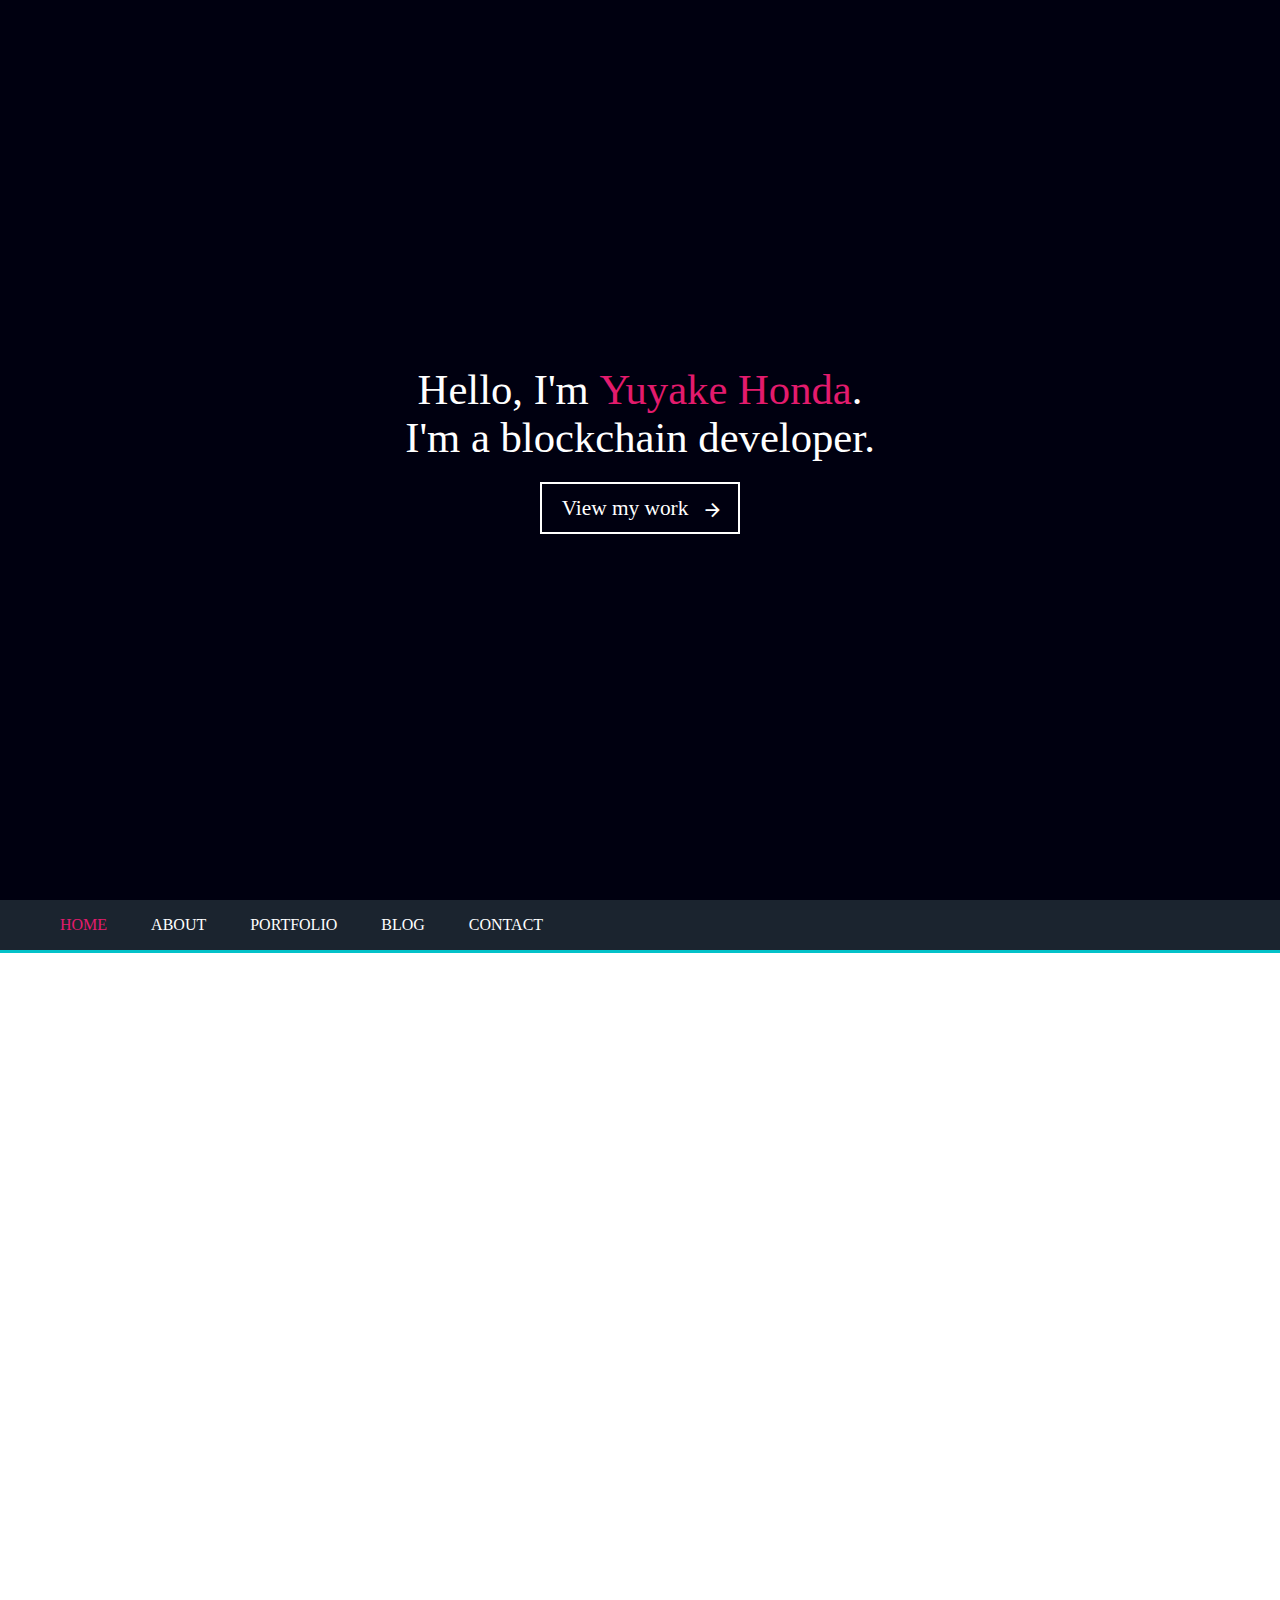
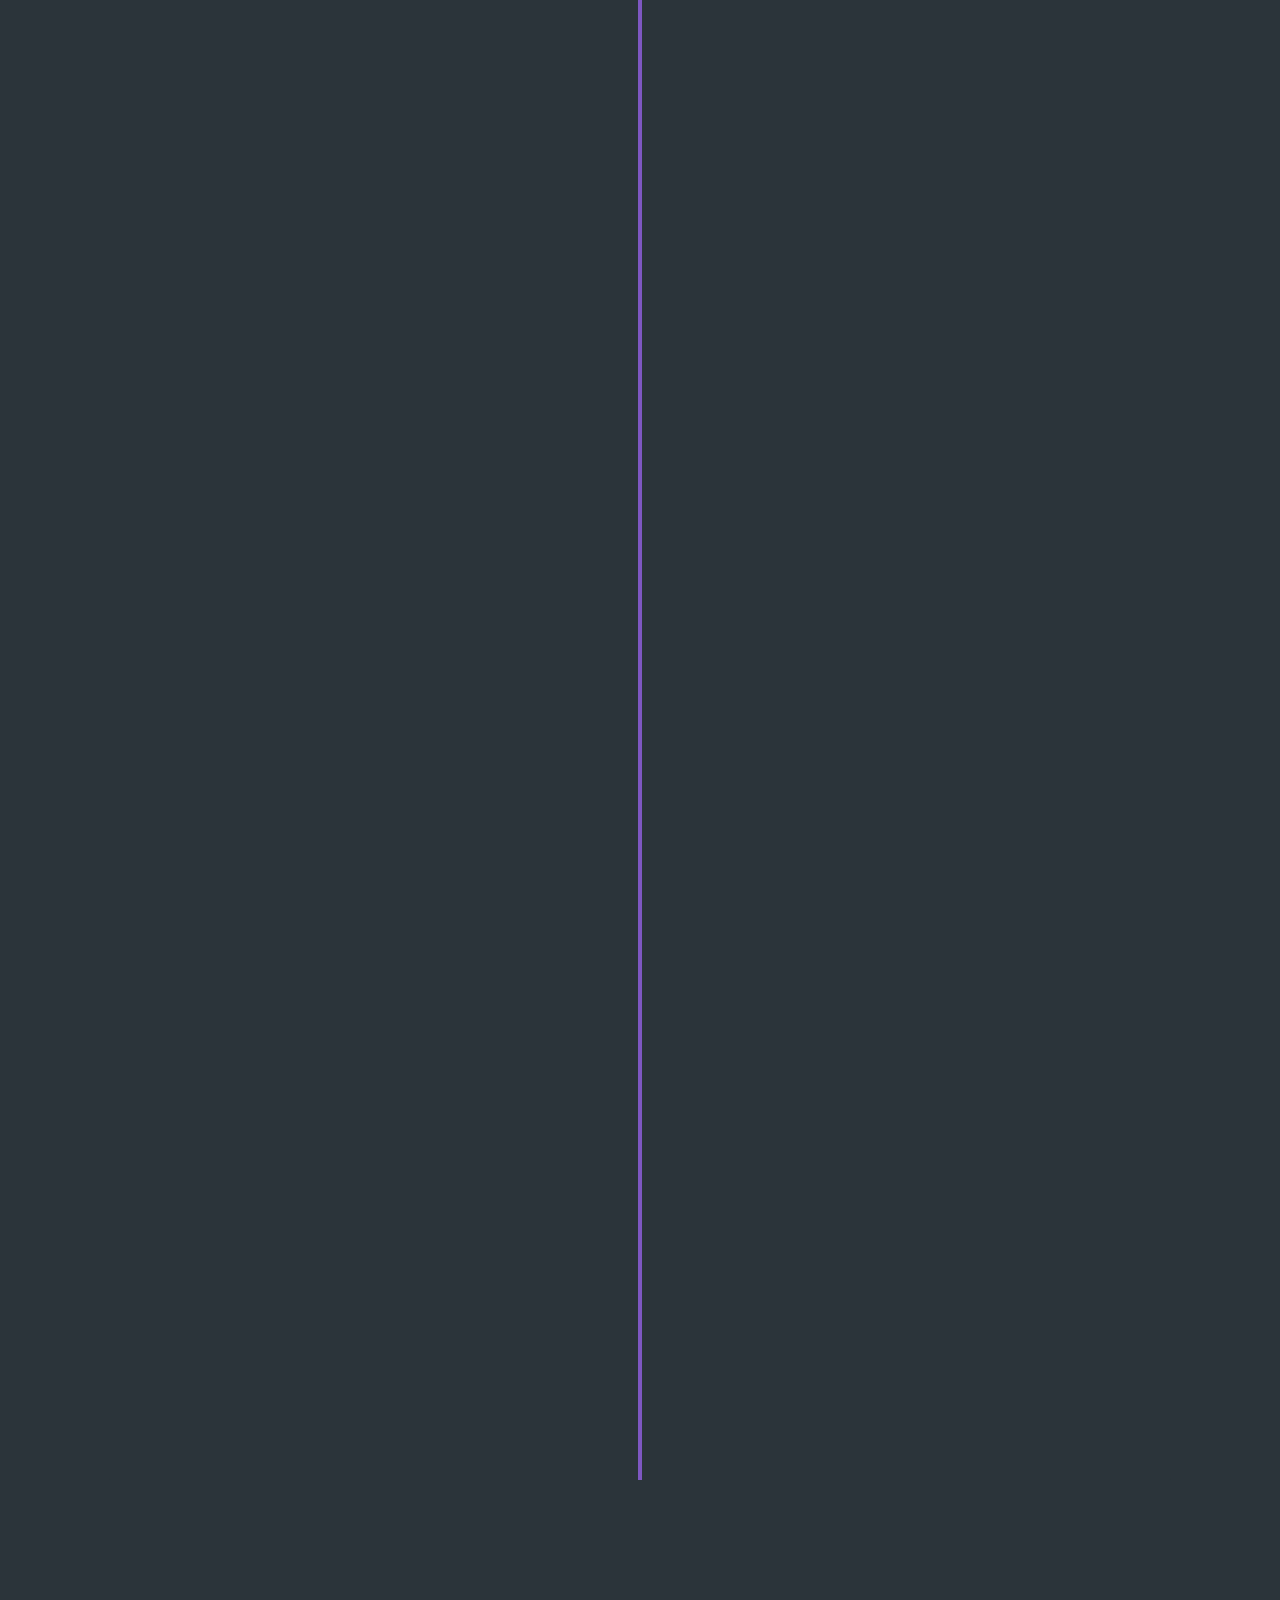
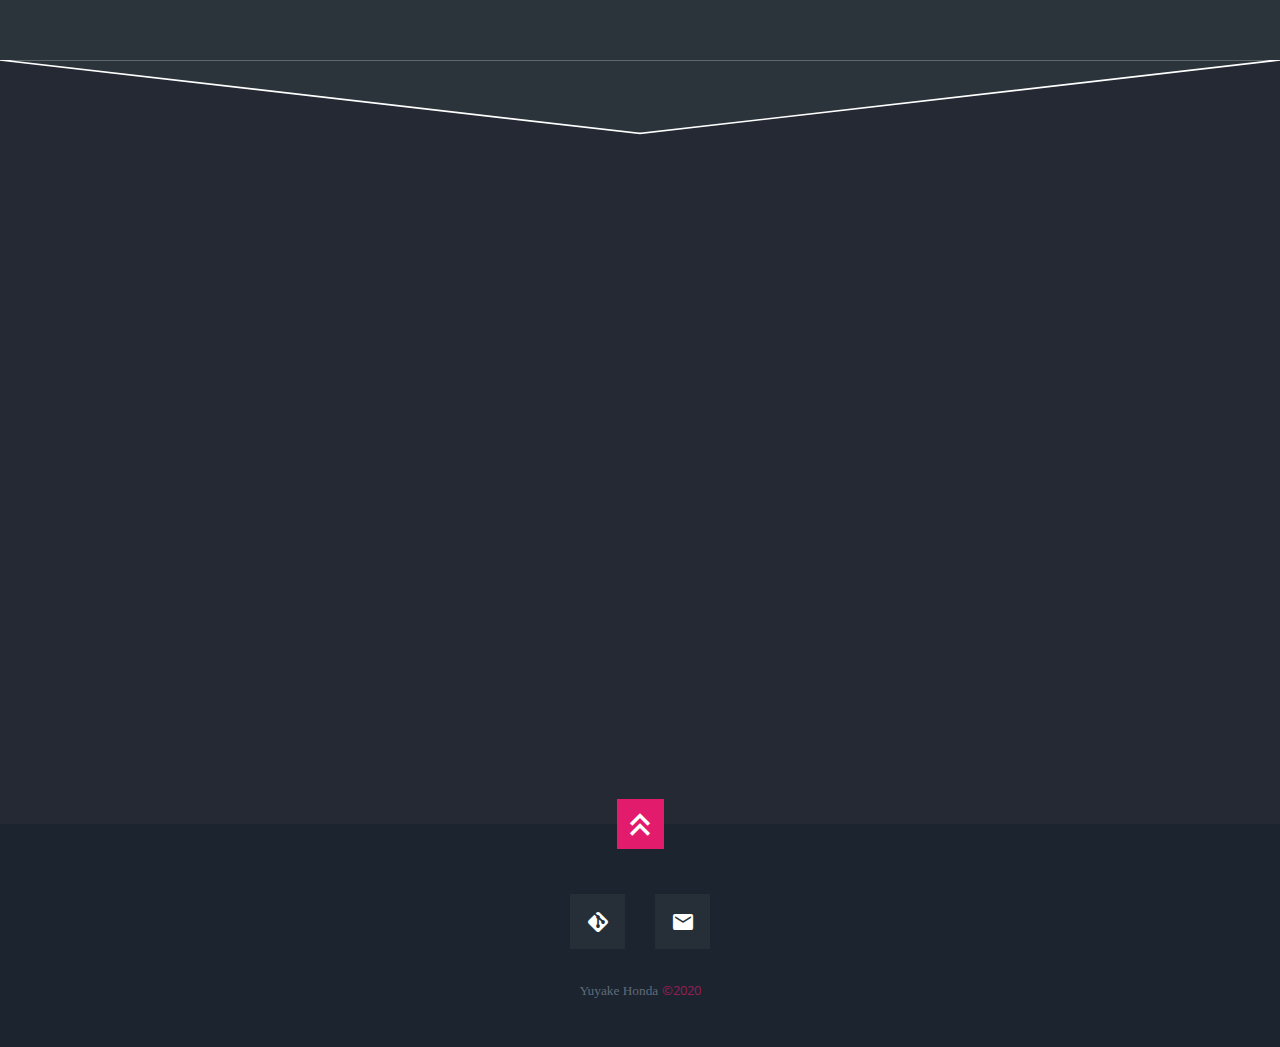
==== commit cba3ee41: "fix: update resume" ====
--- a/index.html
+++ b/index.html
@@ -227,24 +227,24 @@
               </div>
 
               <div class="bar flex">
+                <div class="bar fill" style="width:100%">
+                  <div class="tag bold flex">JavaScript</div>
+                </div>
+                <span>100%</span>
+              </div>
+
+              <div class="bar flex">
+                <div class="bar fill" style="width:70%">
+                  <div class="tag bold flex">Angular</div>
+                </div>
+                <span>70%</span>
+              </div>
+
+              <div class="bar flex">
                 <div class="bar fill" style="width:90%">
-                  <div class="tag bold flex">JavaScript</div>
+                  <div class="tag bold flex">Node.js</div>
                 </div>
                 <span>90%</span>
-              </div>
-
-              <div class="bar flex">
-                <div class="bar fill" style="width:50%">
-                  <div class="tag bold flex">Angular</div>
-                </div>
-                <span>50%</span>
-              </div>
-
-              <div class="bar flex">
-                <div class="bar fill" style="width:85%">
-                  <div class="tag bold flex">Node.js</div>
-                </div>
-                <span>85%</span>
               </div>
 
               <div class="bar flex">
@@ -420,27 +420,26 @@
               </div>
 
               <div class="cd-timeline-content">
-                <h2>Amshan Company</h2>
+                <h2>Crypto Games Agency
+                </h2>
                 <div class="timeline-content-info">
                   <span class="timeline-content-info-title">
                     <i class="fa fa-certificate" aria-hidden="true"></i>
-                    Senior Blockchain Developer
+                    Senior Blockchain & Web Developer
                   </span>
                   <span class="timeline-content-info-date">
                     <i class="fa fa-calendar-o" aria-hidden="true"></i>
-                    September 2019 - Present
-                  </span>
-                </div>
-                <p>Built NFT marketplace's Frontend by React/Web3<br>
-                  Built NFT marketplace's Backend by Node/Express/MongoDB<br>
-                  Built NFT marketplace's Smart Contracts<br>
-                  Built Crypto game site and smart contract for game main logic<br>
-                  Built Dapps and smart contracts in blockchain development</p>
+                    Jan 2021 - Present
+                  </span>
+                </div>
+                <p>Developed Crypto Legions, a revolutionary play-to-earn NFT game on the BSC network.<br>
+                  Developed 10+ Smart Contracts for NFT game on the BSC network.<br>
+                  Developed 3 websites to play the game for the players by React.<br>
                 <ul class="content-skills">
                 <li>React/Web3</li>
                 <li>Solidity</li>
                 <li>Node.js</li>
-                <li>MongoDB</li>
+                <li>Mysql</li>
                 </ul>
               </div> <!-- cd-timeline-content -->
             </div> <!-- cd-timeline-block -->
@@ -450,26 +449,29 @@
               </div> <!-- cd-timeline-img -->
 
               <div class="cd-timeline-content">
-                <h2>On-Lab IT Agency</h2>
+                <h2>Blockchain IT Agency</h2>
                 <div class="timeline-content-info">
                   <span class="timeline-content-info-title">
                     <i class="fa fa-certificate" aria-hidden="true"></i>
-                    Senior Ecommerce Developer
+                    Senior Blockchain & Web developer
                   </span>
                   <span class="timeline-content-info-date">
                     <i class="fa fa-calendar-o" aria-hidden="true"></i>
-                    April 2018 - August 2019
-                  </span>
-                </div>
-                <p>Built a big store from scratch by Shopify.<br>Built Shopify app to synchronize with ERM.<br>Woocommerce plugin development.<br>Customize several ecommerce sites.</p>
+                    Jun 2018 - Dec 2021
+                  </span>
+                </div>
+                <p>Developed smart contracts for Decentralized Finance applications and NFT marketplaces by solidity.<br>
+                  Developed web sites by React/Vue.js/Web3 for blockchain ideas.<br>
+                  Defined the structure of the Blockchain development for the Product team and defined the Access controls and security and environment for the Almaty.<br>
+                </p>
                 <ul class="content-skills">
-                <li>Shopify</li>
-                <li>Wordpress</li>
-                <li>Woocommerce</li>
-                <li>Html</li>
-                <li>PHP</li>
+                <li>Solidity</li>
+                <li>Rust</li>
+                <li>Web3</li>
+                <li>React</li>
+                <li>Node.js</li>
                 </ul>
-                <span class="cd-date">Apr 2018</span>
+                <span class="cd-date">Jun 2018</span>
               </div> <!-- cd-timeline-content -->
             </div> <!-- cd-timeline-block -->
 
@@ -478,26 +480,30 @@
               </div> <!-- cd-timeline-img -->
 
               <div class="cd-timeline-content">
-                <h2>Arttwork Marketing Agency</h2>
+                <h2>MVESC</h2>
                 <div class="timeline-content-info">
                   <span class="timeline-content-info-title">
                     <i class="fa fa-certificate" aria-hidden="true"></i>
-                    Senior Node.js Developer (AWS)
+                    Senior Web Developer
                   </span>
                   <span class="timeline-content-info-date">
                     <i class="fa fa-calendar-o" aria-hidden="true"></i>
-                    July 2017 - February 2018
-                  </span>
-                </div>
-                <p>Developed with serverless Node.js and Angular.<br>Developed architectures on top of AWS Lambda, AWS CloudFormation, and AWS S3.<br>Worked on a distributed team that operated under an Agile methodology.
+                    Aug 2016 - Apr 2018
+                  </span>
+                </div>
+                <p>Design and establish user-friendly websites, including optimized check-out page, resulting in a 25%
+                  increase in user clicks and subsequently 33% in customer purchases.<br>
+                  Administer the full lifecycle of software development for 12 critical projects of the company with 100% on- time delivery while staying 7% under budget.<br>
+                  Formulated and implement improvements on cleanup processes and performance, minimizing downtime by 10%.
+                </p>
                 <ul class="content-skills">
                 <li>Angular</li>
                 <li>Node.js</li>
                 <li>AWS</li>
                 <li>Docker</li>
-                <li>GraphDB</li>
+                <li>GraphQL</li>
                 </ul>
-                <span class="cd-date">Jul 2017</span>
+                <span class="cd-date">Aug 2016</span>
               </div> <!-- cd-timeline-content -->
             </div> <!-- cd-timeline-block -->
 
@@ -506,51 +512,26 @@
               </div> <!-- cd-timeline-img -->
 
               <div class="cd-timeline-content">
-                <h2>Thazen (via Upwork)</h2>
+                <h2>TIMBROOK</h2>
                 <div class="timeline-content-info">
                   <span class="timeline-content-info-title">
                     <i class="fa fa-certificate" aria-hidden="true"></i>
-                    Senior Node.js Developer
+                    Web Developer
                   </span>
                   <span class="timeline-content-info-date">
                     <i class="fa fa-calendar-o" aria-hidden="true"></i>
-                    Jan 2016 - June 2017
-                  </span>
-                </div>
-                <p>Built a REST API using a serverless framework.<br>Developed full-blown features with front-end tools such as JavaScript and Node.js, and AWS cloud services such as Lambda and S3.<br>Collaborated with other developers in an Agile environment, using Scrum methodology.<br>Optimized SQL performance.<br>Built an Express.js + Socket.IO web server.<br>Refactored code.<br>Made unit tests and performance tests.<br>Upgraded NPM libraries and kept the code up to date.<br>Supported the operational team.
+                    Oct 2014 - Jun 2016
+                  </span>
+                </div>
+                <p>Worked on the platform framework team in Salesforce Marketing Cloud (formerly known as ExactTarget).<br>
+                  Developed highly scalable and robust API platform components and frameworks, as well as cloud services.<br>
+                  Drove internal adoption of new frameworks and services, as well as supported and maintained new and existing components and frameworks.
+                </p>
                 <ul class="content-skills">
                 <li>TypeScript</li>
                 <li>Node.js</li>
                 <li>Jira</li>
                 <li>Azure Cloud Services</li>
-                <li>JavaScript</li>
-                </ul>
-                <span class="cd-date">Jan 16</span>
-              </div> <!-- cd-timeline-content -->
-            </div> <!-- cd-timeline-block -->
-
-            <div class="cd-timeline-block waypoint" data-animation="slide-in-left">
-              <div class="cd-timeline-img cd-location">
-              </div> 
-
-              <div class="cd-timeline-content">
-                <h2>TEKsystems</h2>
-                <div class="timeline-content-info">
-                  <span class="timeline-content-info-title">
-                    <i class="fa fa-certificate" aria-hidden="true"></i>
-                    Senior Software Developer
-                  </span>
-                  <span class="timeline-content-info-date">
-                    <i class="fa fa-calendar-o" aria-hidden="true"></i>
-                    Oct 2014 - Nov 2015
-                  </span>
-                </div>
-                <p>Worked on the platform framework team in Salesforce Marketing Cloud (formerly known as ExactTarget).<br>Developed highly scalable and robust API platform components and frameworks, as well as cloud services.<br>Drove internal adoption of new frameworks and services, as well as supported and maintained new and existing components and frameworks.<br>Implemented caching & performance optimization (Memcached, Elasticsearch).
-                <ul class="content-skills">
-                <li>Heroku</li>
-                <li>Microsoft SQL Server</li>
-                <li>REST API</li>
-                <li>Node.js</li>
                 <li>JavaScript</li>
                 </ul>
                 <span class="cd-date">Oct 2014</span>
